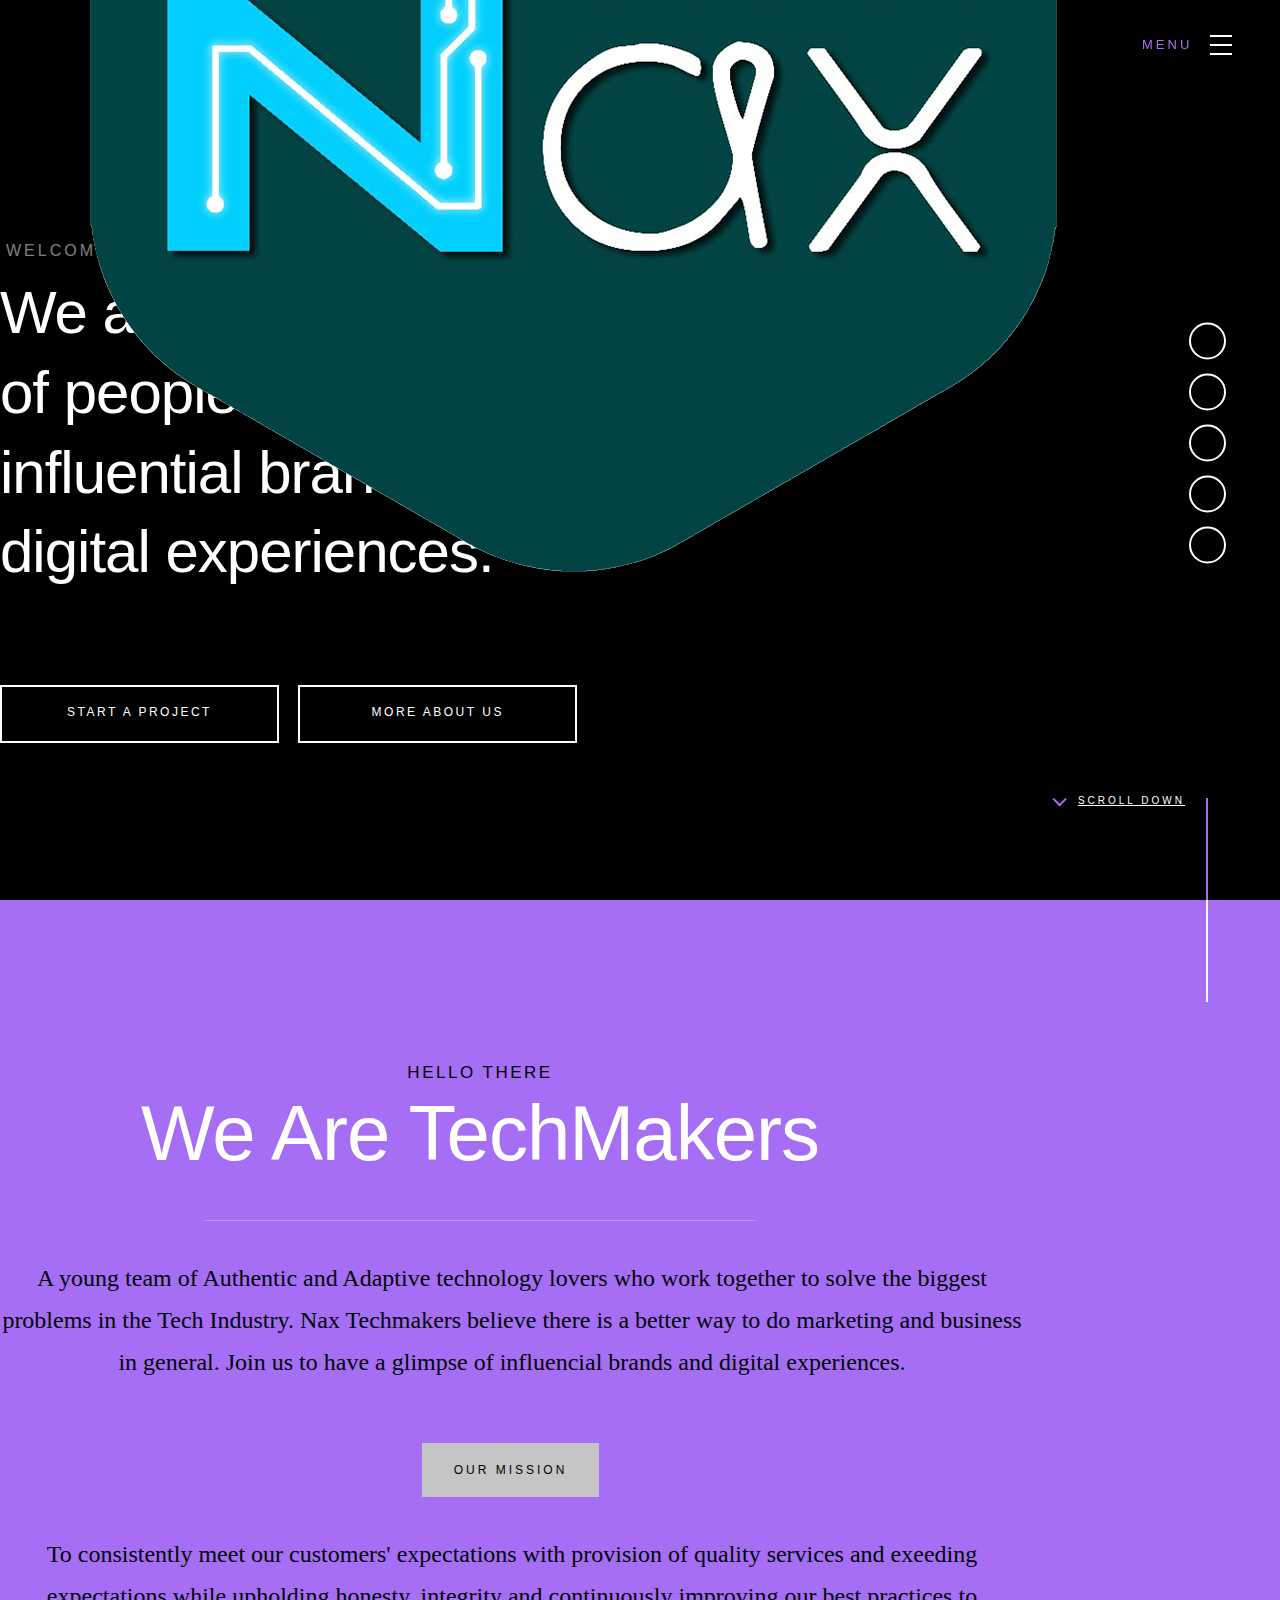
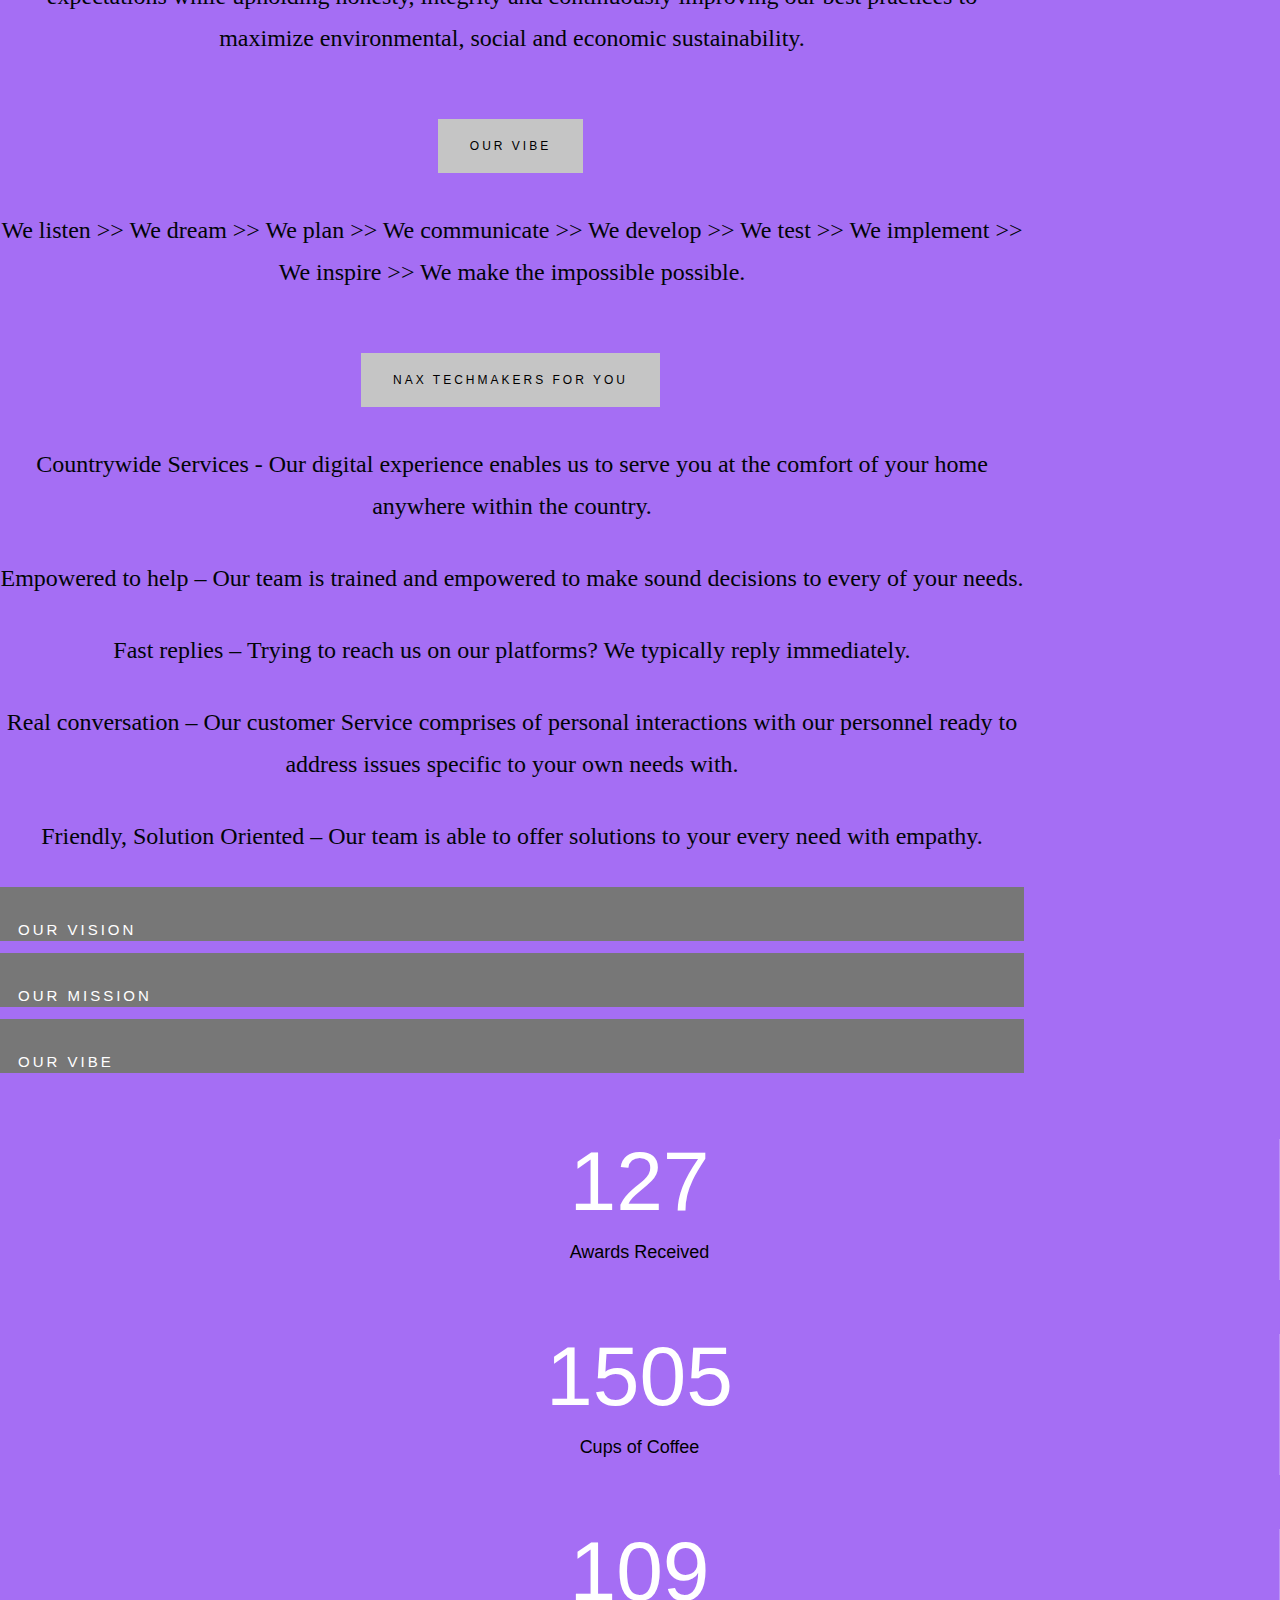
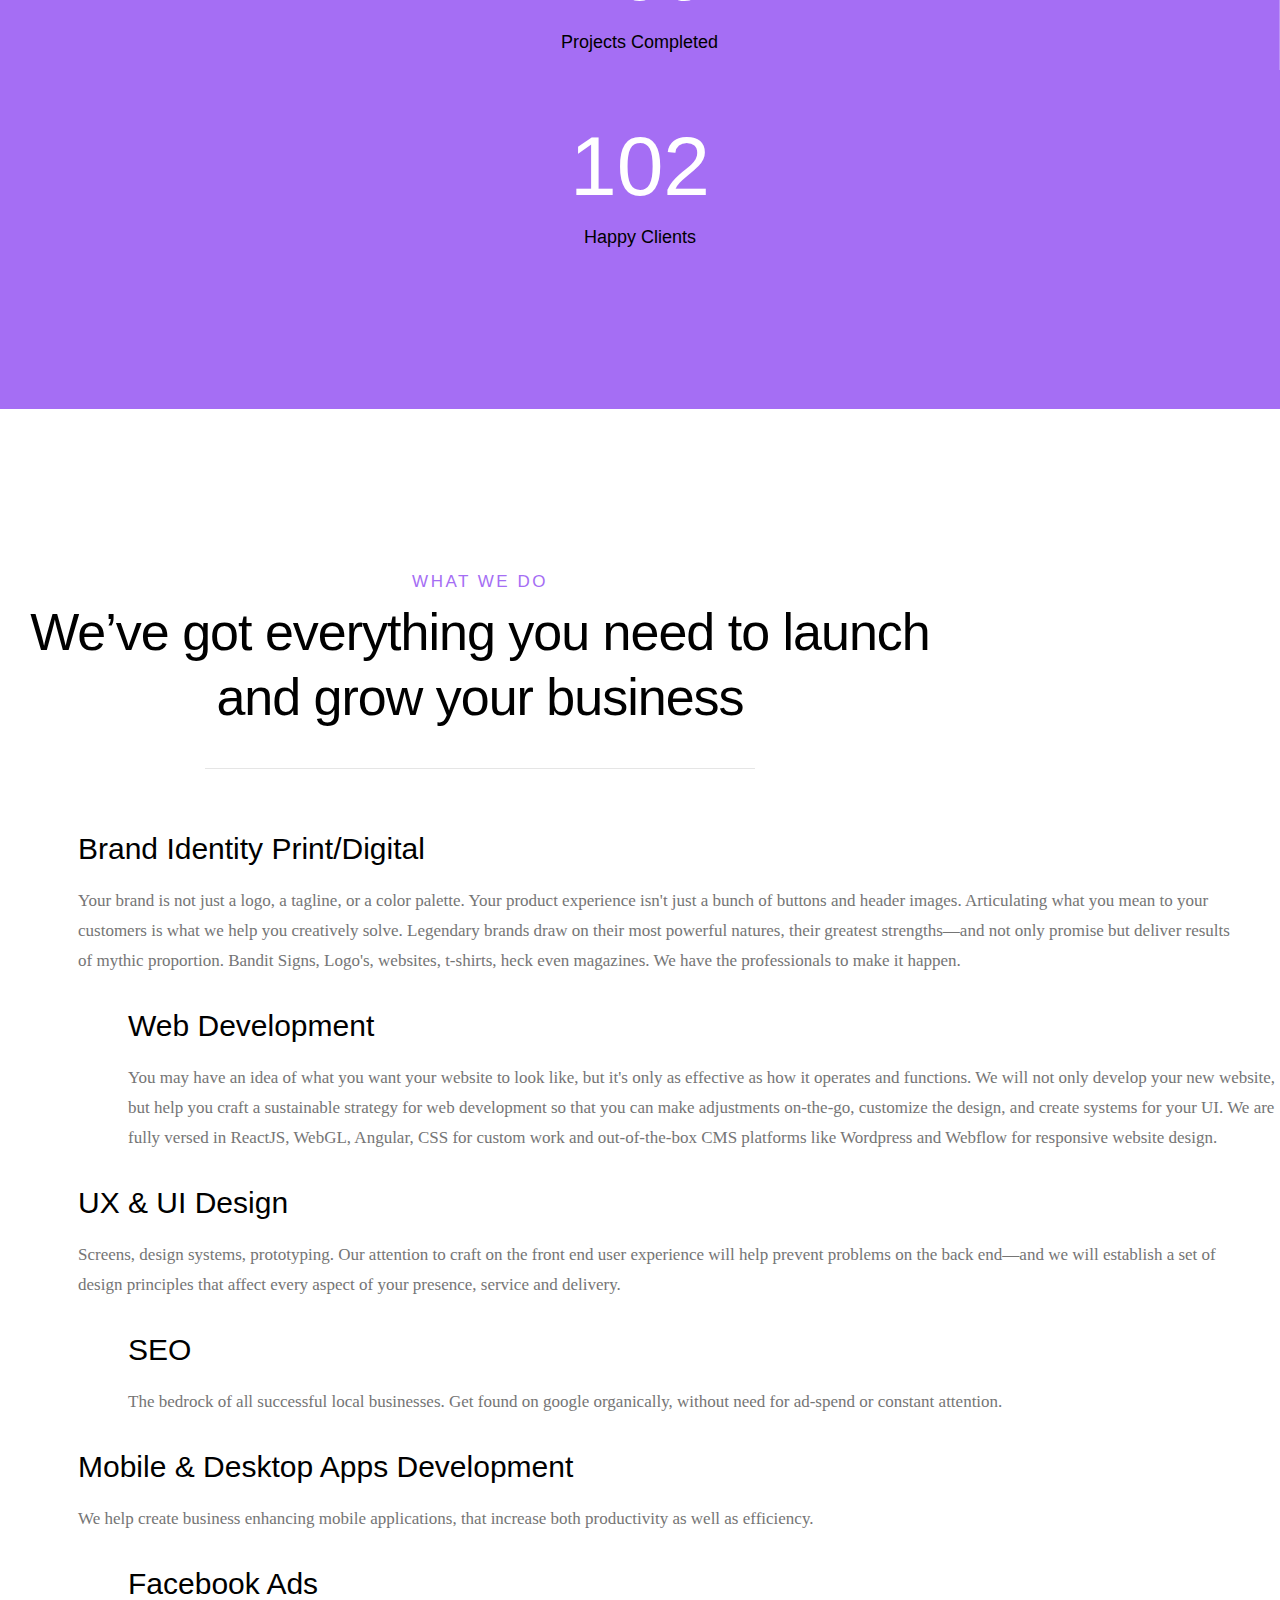
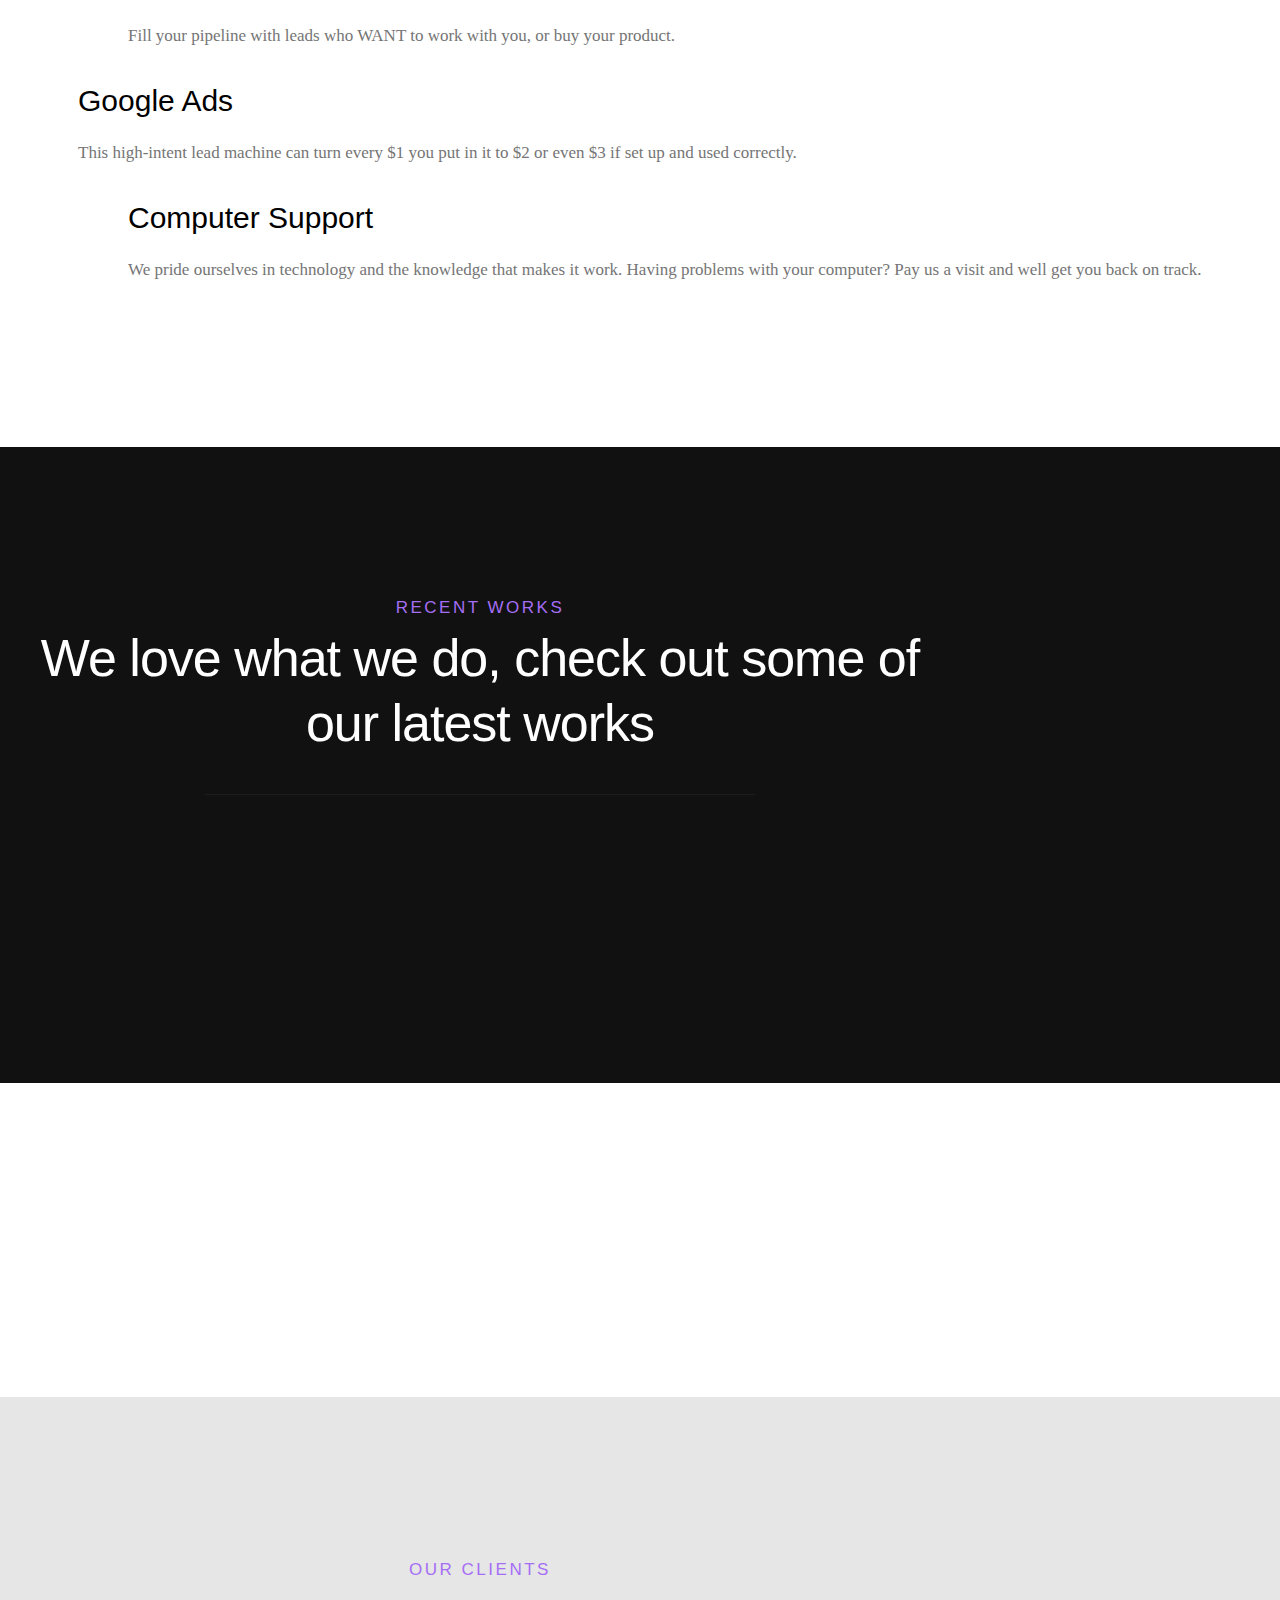
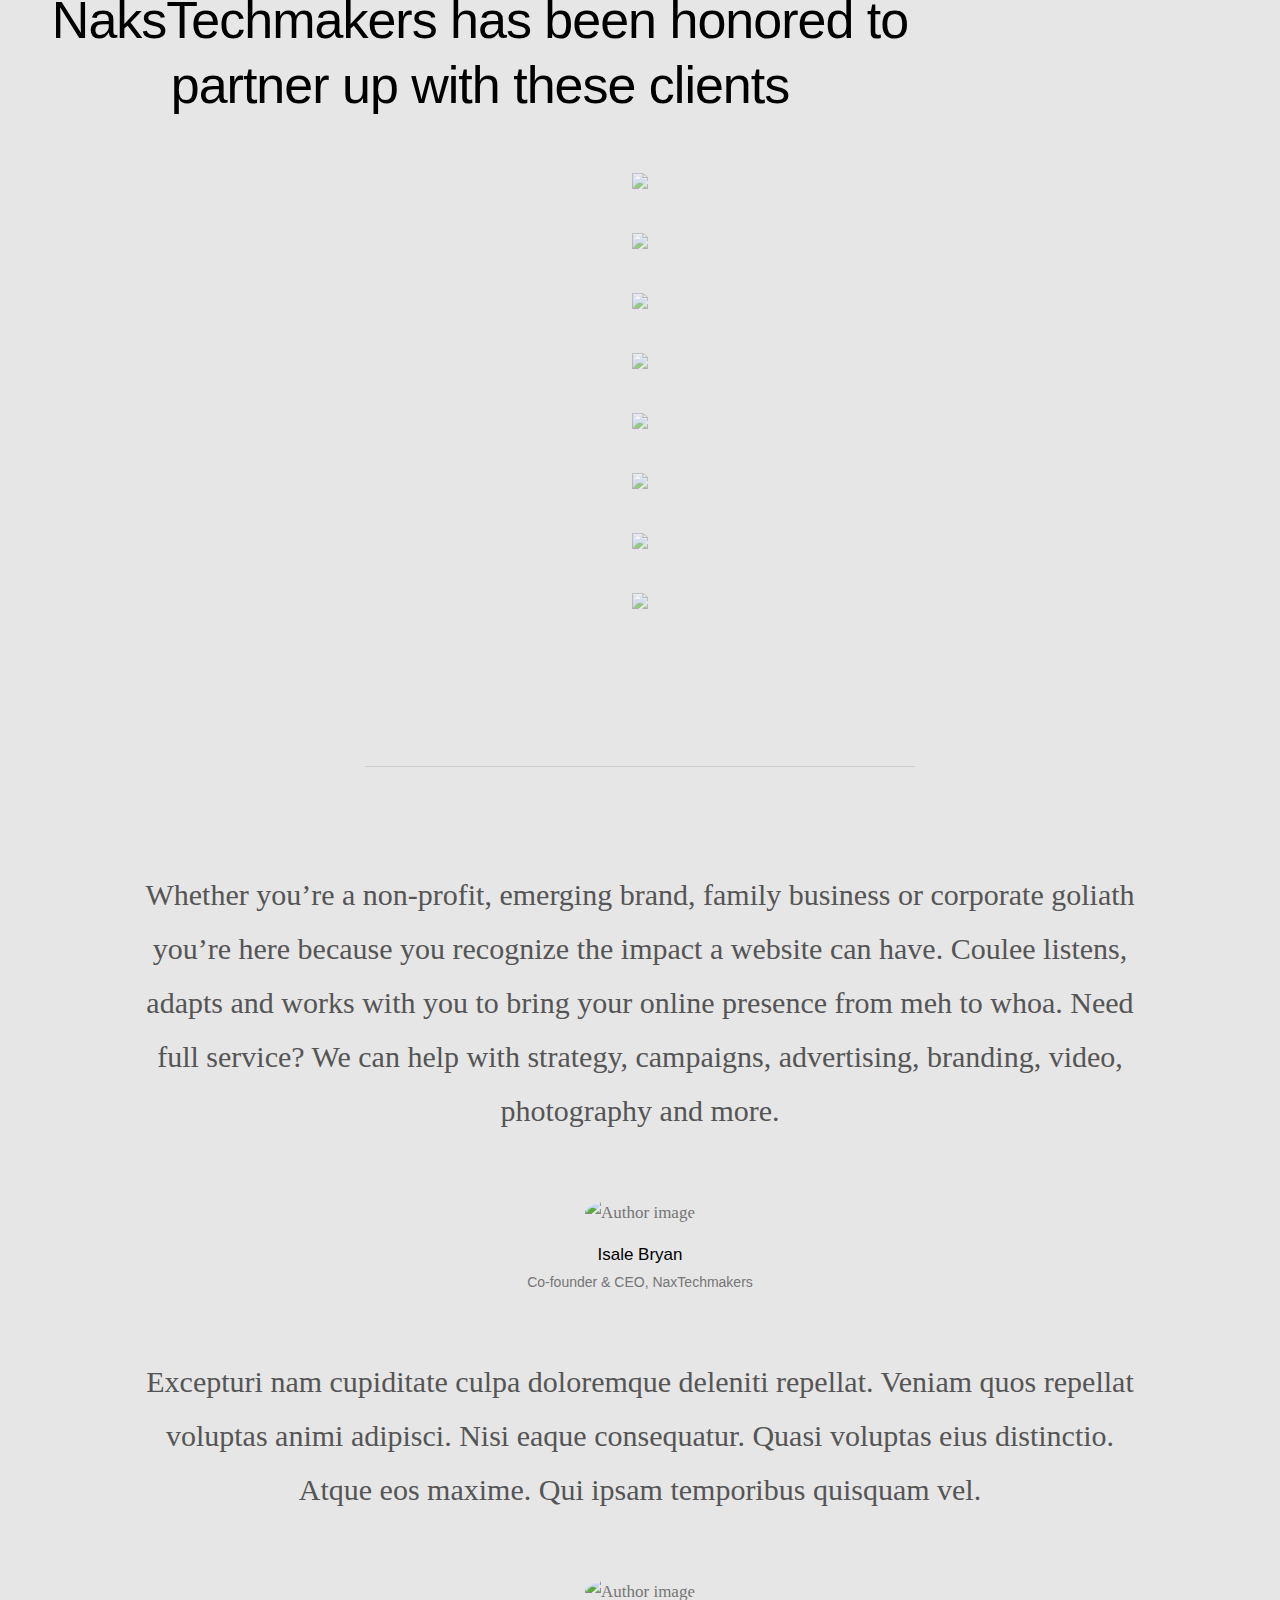
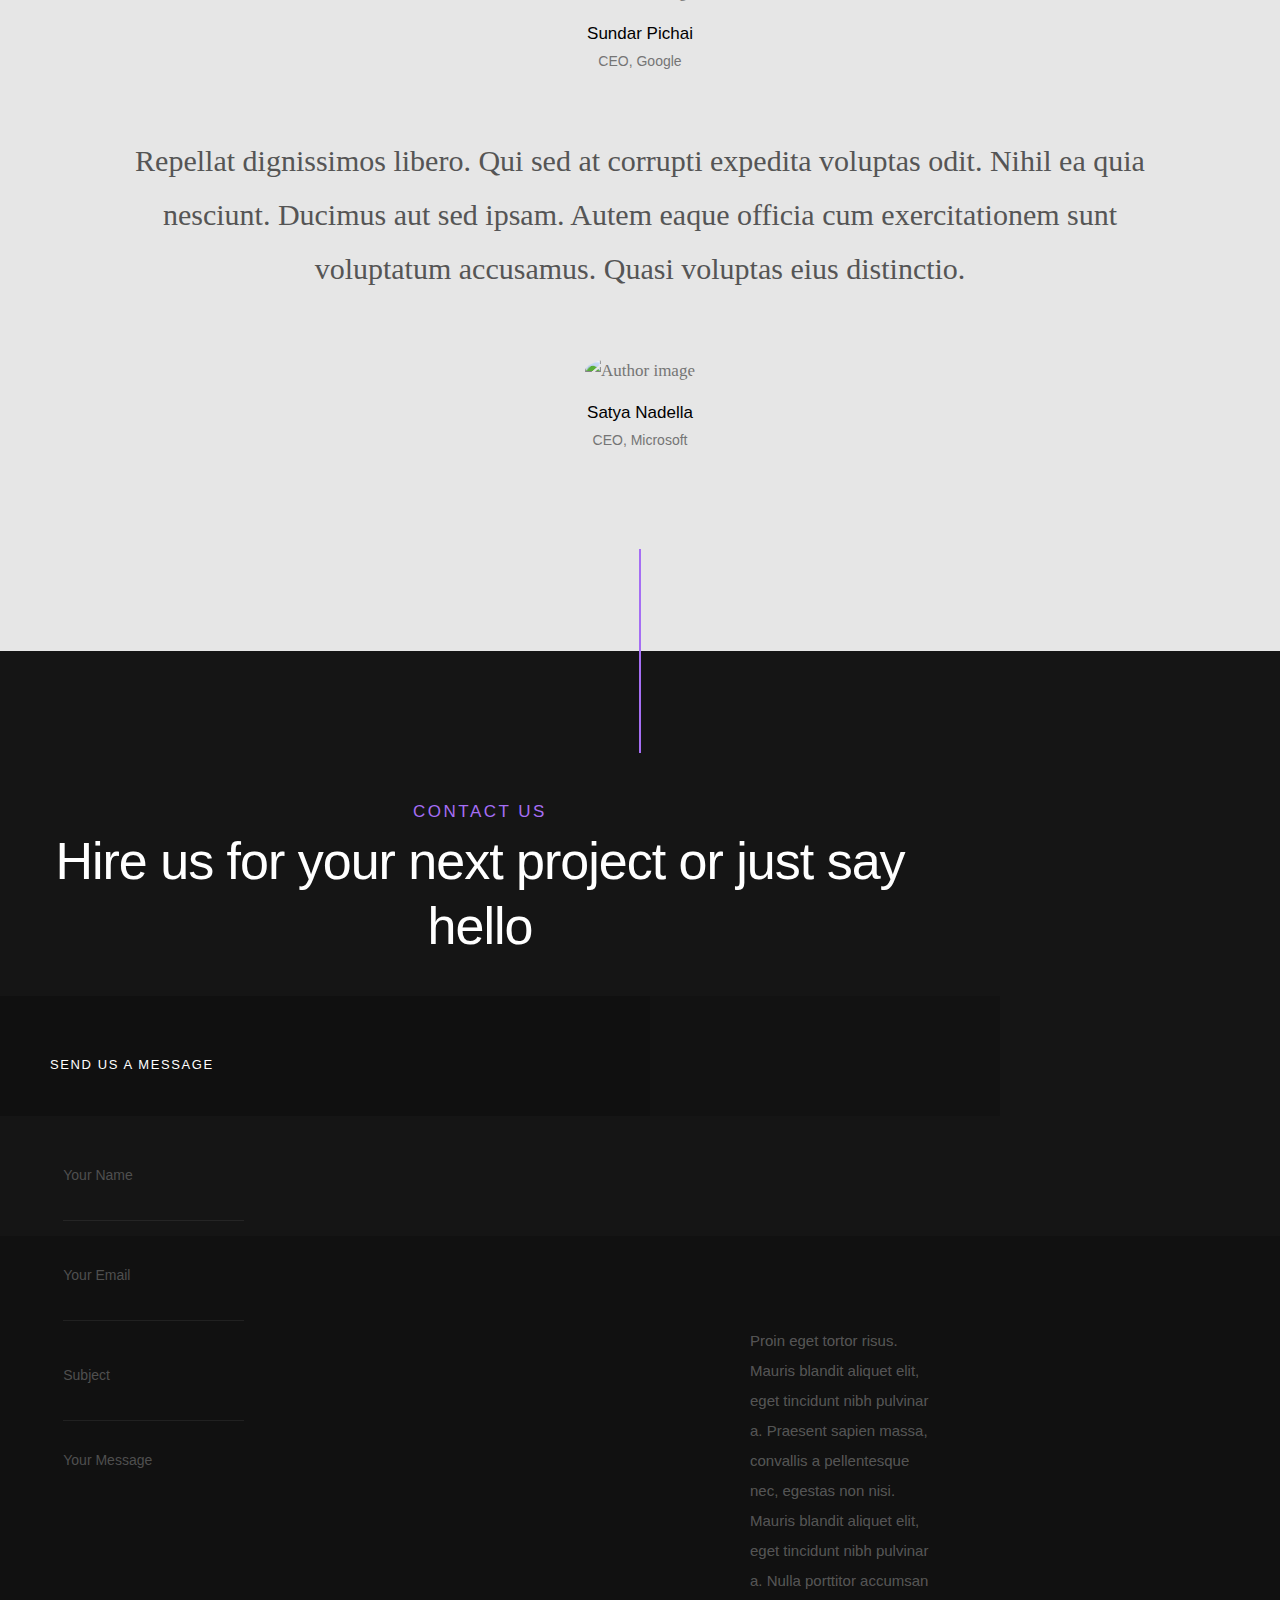
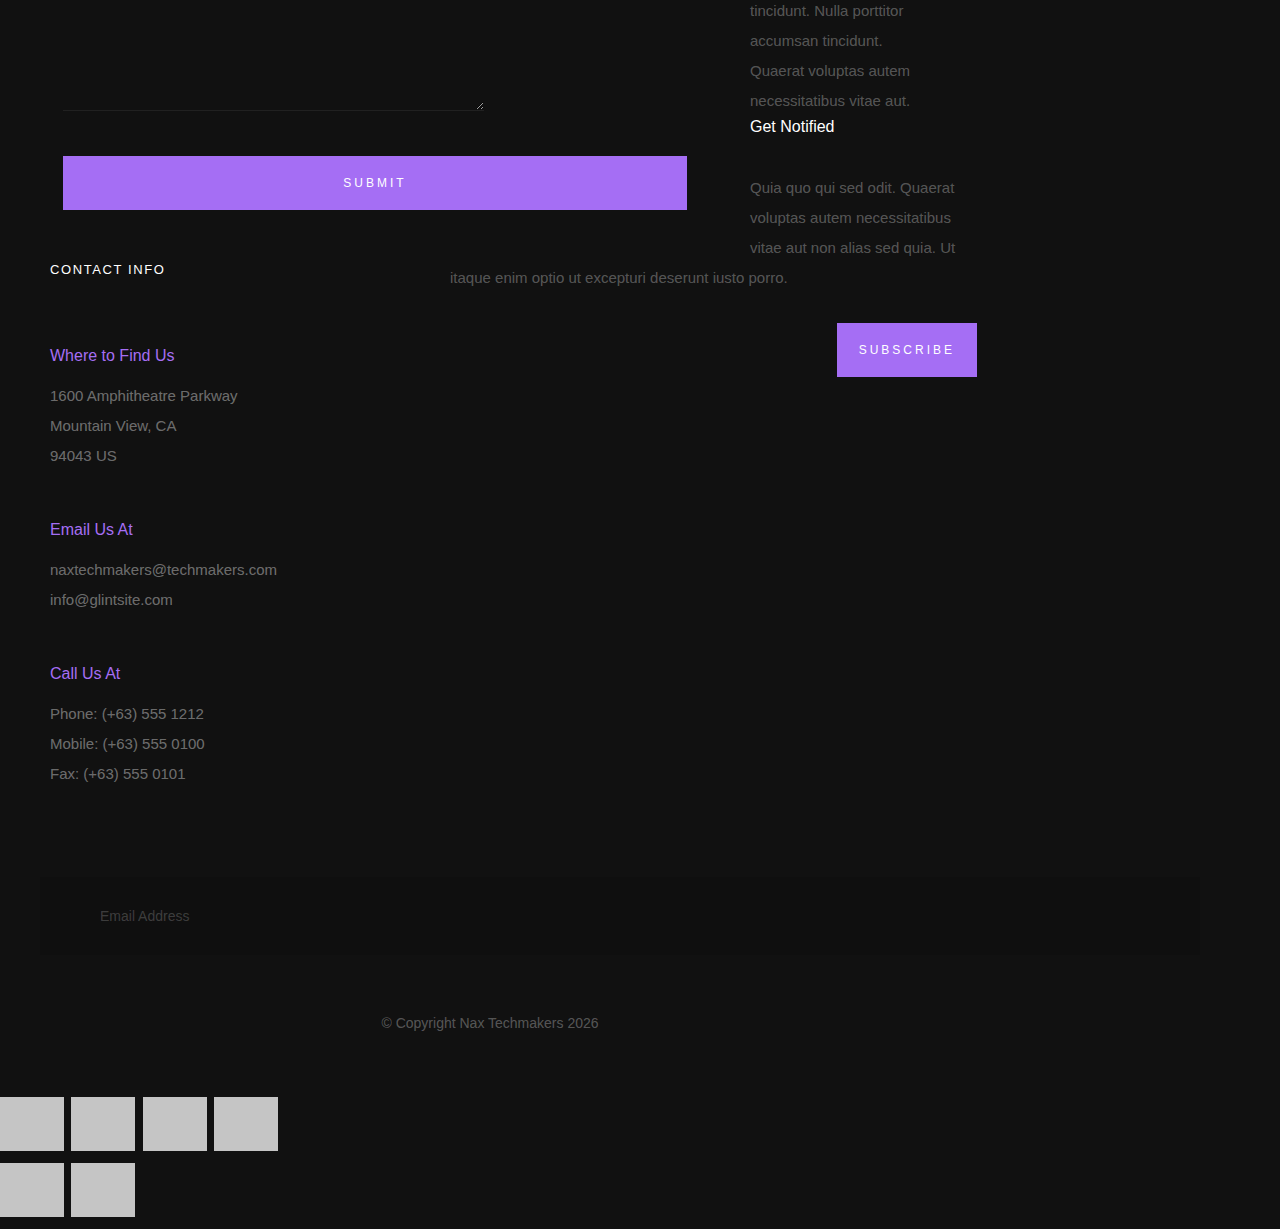
==== index.html @ 60287eb7 "Add vibe" ====
<!DOCTYPE html>
<!--[if lt IE 9 ]><html class="no-js oldie" lang="en"> <![endif]-->
<!--[if IE 9 ]><html class="no-js oldie ie9" lang="en"> <![endif]-->
<!--[if (gte IE 9)|!(IE)]><!-->
<html class="no-js" lang="en">
<!--<![endif]-->

<head>

    <!--- basic page needs
    ================================================== -->
    <meta charset="utf-8">
    <title>Nax Techmakers</title>
    <meta name="description" content="Nakuru Based Community of Tech Enthusiasts working together to use technology to help individuals and businesses achieve their personal goals using Technologies.">
    <meta name="author" content="NaxTechmakers">

    <!-- mobile specific metas
    ================================================== -->
    <meta name="viewport" content="width=device-width, initial-scale=1">

    <!-- CSS
    ================================================== -->
    <link rel="stylesheet" href="css/base.css">
    <link rel="stylesheet" href="css/vendor.css">
    <link rel="stylesheet" href="css/main.css">

    <!-- script
    ================================================== -->
    <script src="js/modernizr.js"></script>
    <script src="js/pace.min.js"></script>

    <!-- favicons
    ================================================== -->
    <link rel="shortcut icon" href="favicon.ico" type="image/x-icon">
    <link rel="icon" href="favicon.ico" type="image/x-icon">

</head>

<body id="top">

    <!-- header
    ================================================== -->
    <header class="s-header">

        <div class="header-logo">
            <a class="site-logo" href="index.html">
                <img src="images/new-logo.png" alt="Homepage">
            </a>
        </div>

        <nav class="header-nav">

            <a href="#0" class="header-nav__close" title="close"><span>Close</span></a>

            <div class="header-nav__content">
                <h3>Navigation</h3>
                
                <ul class="header-nav__list">
                    <li class="current"><a class="smoothscroll"  href="#home" title="home">Home</a></li>
                    <li><a class="smoothscroll"  href="#about" title="about">About</a></li>
                    <li><a class="smoothscroll"  href="#services" title="services">Services</a></li>
                    <li><a class="smoothscroll"  href="#works" title="works">Works</a></li>
                    <li><a class="smoothscroll"  href="#clients" title="clients">Clients</a></li>
                    <li><a class="smoothscroll"  href="#contact" title="contact">Contact</a></li>
                </ul>
    
                <p>Perspiciatis hic praesentium nesciunt. Et neque a dolorum <a href='#0'>voluptatem</a> porro iusto sequi veritatis libero enim. Iusto id suscipit veritatis neque reprehenderit.</p>
    
                <ul class="header-nav__social">
                    <li>
                        <a href="#"><i class="fa fa-facebook"></i></a>
                    </li>
                    <li>
                        <a href="#"><i class="fa fa-twitter"></i></a>
                    </li>
                    <li>
                        <a href="#"><i class="fa fa-instagram"></i></a>
                    </li>
                    <li>
                        <a href="#"><i class="fa fa-behance"></i></a>
                    </li>
                    <li>
                        <a href="#"><i class="fa fa-dribbble"></i></a>
                    </li>
                </ul>

            </div> <!-- end header-nav__content -->

        </nav>  <!-- end header-nav -->

        <a class="header-menu-toggle" href="#0">
            <span class="header-menu-text">Menu</span>
            <span class="header-menu-icon"></span>
        </a>

    </header> <!-- end s-header -->


    <!-- home
    ================================================== -->
    <section id="home" class="s-home target-section" data-parallax="scroll" data-image-src="images/bg-hero.png" data-natural-width=3000 data-natural-height=2000 data-position-y=center>

        <div class="overlay"></div>
        <div class="shadow-overlay"></div>

        <div class="home-content">

            <div class="row home-content__main">

                <h3>Welcome to Nax Techmakers</h3>

                <h1>
                    We are a creative group <br>
                    of people who design <br>
                    influential brands and <br>
                    digital experiences.
                </h1>

                <div class="home-content__buttons">
                    <a href="#contact" class="smoothscroll btn btn--stroke">
                        Start a Project
                    </a>
                    <a href="#about" class="smoothscroll btn btn--stroke">
                        More About Us
                    </a>
                </div>

            </div>

            <div class="home-content__scroll">
                <a href="#about" class="scroll-link smoothscroll">
                    <span>Scroll Down</span>
                </a>
            </div>

            <div class="home-content__line"></div>

        </div> <!-- end home-content -->


        <ul class="home-social">
            <li>
                <a href="#0"><i class="fa fa-facebook" aria-hidden="true"></i><span>Facebook</span></a>
            </li>
            <li>
                <a href="#0"><i class="fa fa-twitter" aria-hidden="true"></i><span>Twiiter</span></a>
            </li>
            <li>
                <a href="#0"><i class="fa fa-instagram" aria-hidden="true"></i><span>Instagram</span></a>
            </li>
            <li>
                <a href="#0"><i class="fa fa-behance" aria-hidden="true"></i><span>Behance</span></a>
            </li>
            <li>
                <a href="#0"><i class="fa fa-dribbble" aria-hidden="true"></i><span>Dribbble</span></a>
            </li>
        </ul> 
        <!-- end home-social -->

    </section> <!-- end s-home -->


    <!-- about
    ================================================== -->
    <section id='about' class="s-about">

        <div class="row section-header has-bottom-sep" data-aos="fade-up">
            <div class="col-full">
                <h3 class="subhead subhead--dark">Hello There</h3>
                <h1 class="display-1 display-1--light">We Are TechMakers</h1>
            </div>
        </div> <!-- end section-header -->

        <div class="row about-desc" data-aos="fade-up">
            <div class="col-full">
                <p>
                A young team of Authentic and Adaptive technology lovers who work together to solve the biggest problems in the Tech Industry. Nax Techmakers believe there is a better way to do marketing and business in general. Join us to have a glimpse of influencial brands and digital experiences. 
                </p>
               
               <h3 div class="show"><button onclick="myFunction()">Our Mission</button></h3>
               <p div class="hide">
                To consistently meet our customers' expectations with provision of quality
                services and exeeding expectations while upholding honesty, integrity and
                continuously improving our best practices to maximize environmental, social and economic
                sustainability.
                </p>
                <h3 div class="show"><button onclick="myFunction()">Our Vibe</button></h3>
                <p div class="hide">
                    We listen >> We dream >> We plan >> We communicate >> We develop >> We test >> We implement >> We inspire >> We make the impossible possible.
                </p>
                <h3 div class="show"><button onclick="myFunction()">Nax Techmakers for you</button></h3>
                <div class="hide">
                    <p><strong>Countrywide Services</strong> - Our digital experience enables us to serve you at the comfort of your home anywhere within the country.</p>
                    <p><strong>Empowered to help</strong> – Our team is trained and empowered to make sound decisions to every of your needs.</p>
                    <p><strong>Fast replies</strong> – Trying to reach us on our platforms? We typically reply immediately.</p>
                    <p><strong>Real conversation</strong> – Our customer Service comprises of personal interactions with our personnel ready to address issues specific to your own needs with.</p>
                    <p><strong>Friendly, Solution Oriented</strong> – Our team is able to offer solutions to your every need with empathy.</p>
                </div>


                <button class="collapsible">Our Vision</button>
                <div class="content">
                    <p>We are committed to being the best and the most trusted and relied upon service provider. Our vision is to help businesses and individuals achieve more greateness through advanced products that offer more transparent, convinient and cheap ways of reaching out to clients and partners.</p>
                </div>
                <button class="collapsible">Our Mission</button>
                <div class="content">
                    <p>To consistently meet our customers' expectations with provision of quality
                        services and exeeding expectations while upholding honesty, integrity and
                        continuously improving our best practices to maximize environmental, social and economic
                        sustainability.</p>
                </div>
                <button class="collapsible">Our Vibe</button>
                <div class="content">
                    <p>We listen >> We dream >> We plan >> We communicate >> We develop >> We test >> We implement >> We inspire >> We make the impossible possible.</p>
                </div>


            </div>
        </div> <!-- end about-desc -->

        <div class="row about-stats stats block-1-4 block-m-1-2 block-mob-full" data-aos="fade-up">
                
            <div class="col-block stats__col ">
                <div class="stats__count">127</div>
                <h5>Awards Received</h5>
            </div>
            <div class="col-block stats__col">
                <div class="stats__count">1505</div>
                <h5>Cups of Coffee</h5>
            </div>
            <div class="col-block stats__col">
                <div class="stats__count">109</div>
                <h5>Projects Completed</h5>
            </div>
            <div class="col-block stats__col">
                <div class="stats__count">102</div>
                <h5>Happy Clients</h5> 
            </div>

        </div> <!-- end about-stats -->

        <div class="about__line"></div>

    </section> <!-- end s-about -->


    <!-- services
    ================================================== -->
    <section id='services' class="s-services">

        <div class="row section-header has-bottom-sep" data-aos="fade-up">
            <div class="col-full">
                <h3 class="subhead">What We Do</h3>
                <h1 class="display-2">We’ve got everything you need to launch and grow your business</h1>
            </div>
        </div> <!-- end section-header -->

        <div class="row services-list block-1-2 block-tab-full">

            <div class="col-block service-item" data-aos="fade-up">
                <div class="service-icon">
                    <i class="icon-paint-brush"></i>
                </div>
                <div class="service-text">
                    <h3 class="h2">Brand Identity Print/Digital</h3>
                    <p>Your brand is not just a logo, a tagline, or a color palette. Your product experience isn't just a bunch of buttons and header images. Articulating what you mean to your customers is what we help you creatively solve. Legendary brands draw on their most powerful natures, their greatest strengths—and not only promise but deliver results of mythic proportion. Bandit Signs, Logo's, websites, t-shirts, heck even magazines. We have the professionals to make it happen.
                    </p>
                </div>
            </div>

            <div class="col-block service-item" data-aos="fade-up">
                <div class="service-icon"><i class="icon-lego-block"></i></div>
                <div class="service-text">
                    <h3 class="h2">Web Development</h3>
                    <p>You may have an idea of what you want your website to look like, but it's only as effective as how it operates and functions. We will not only develop your new website, but help you craft a sustainable strategy for web development so that you can make adjustments on-the-go, customize the design, and create systems for your UI. We are fully versed in ReactJS, WebGL, Angular, CSS for custom work and out-of-the-box CMS platforms like Wordpress and Webflow for responsive website design.
                    </p>
                </div>
            </div>

            <div class="col-block service-item" data-aos="fade-up">
                <div class="service-icon">
                    <i class="icon-group"></i>
                </div>
                <div class="service-text">
                    <h3 class="h2">UX & UI Design</h3>
                    <p>Screens, design systems, prototyping. Our attention to craft on the front end user experience will help prevent problems on the back end—and we will establish a set of design principles that affect every aspect of your presence, service and delivery.
                    </p>
                </div>
            </div>


            <div class="col-block service-item" data-aos="fade-up">
                <div class="service-icon">
                    <i class="icon-earth"></i>
                </div>
                <div class="service-text">
                    <h3 class="h2">SEO</h3>
                    <p>The bedrock of all successful local businesses. Get found on google organically, without need for ad-spend or constant attention.
                    </p>
                </div>
            </div>

            <div class="col-block service-item" data-aos="fade-up">
                <div class="service-icon"><i class="icon-cube"></i></div>
                <div class="service-text">
                    <h3 class="h2">Mobile & Desktop Apps Development</h3>
                    <p>We help create business enhancing mobile applications, that increase both productivity as well as efficiency.
                    </p>
                </div>
            </div>

            <div class="col-block service-item" data-aos="fade-up">
                <div class="service-icon"><i class="icon-megaphone"></i></div>
                <div class="service-text">
                    <h3 class="h2">Facebook Ads</h3>
                    <p>Fill your pipeline with leads who WANT to work with you, or buy your product. 
                    </p>
                </div>
            </div>

            <div class="col-block service-item" data-aos="fade-up">
                <div class="service-icon"><i class="icon-megaphone"></i></div>
                <div class="service-text">
                    <h3 class="h2">Google Ads</h3>
                    <p>This high-intent lead machine can turn every $1 you put in it to $2 or even $3 if set up and used correctly. 
                    </p>
                </div>
            </div>

            <div class="col-block service-item" data-aos="fade-up">
                <div class="service-icon"><i class="icon-lego-block"></i></div>
                <div class="service-text">
                    <h3 class="h2">Computer Support</h3>
                    <p>We pride ourselves in technology and the knowledge that makes it work. Having problems with your computer? Pay us a visit and well get you back on track.
                    </p>
                </div>
            </div>

        </div> <!-- end services-list -->

    </section> <!-- end s-services -->


    <!-- works
    ================================================== -->
    <section id='works' class="s-works">

        <div class="intro-wrap">
                
            <div class="row section-header has-bottom-sep light-sep" data-aos="fade-up">
                <div class="col-full">
                    <h3 class="subhead">Recent Works</h3>
                    <h1 class="display-2 display-2--light">We love what we do, check out some of our latest works</h1>
                </div>
            </div> <!-- end section-header -->

        </div> <!-- end intro-wrap -->

        <div class="row works-content">
            <div class="col-full masonry-wrap">
                <div class="masonry">
    
                    <div class="masonry__brick" data-aos="fade-up">
                        <div class="item-folio">
                                
                            <div class="item-folio__thumb">
                                <a href="images/portfolio/gallery/g-shutterbug.jpg" class="thumb-link" title="Shutterbug" data-size="1050x700">
                                    <img src="images/portfolio/lady-shutterbug.jpg" 
                                         srcset="images/portfolio/lady-shutterbug.jpg 1x, images/portfolio/lady-shutterbug@2x.jpg 2x" alt="">
                                </a>
                            </div>
    
                            <div class="item-folio__text">
                                <h3 class="item-folio__title">
                                    Shutterbug
                                </h3>
                                <p class="item-folio__cat">
                                    Branding
                                </p>
                            </div>
    
                            <a href="https://www.behance.net/" class="item-folio__project-link" title="Project link">
                                <i class="icon-link"></i>
                            </a>
    
                            <div class="item-folio__caption">
                                <p>Vero molestiae sed aut natus excepturi. Et tempora numquam. Temporibus iusto quo.Unde dolorem corrupti neque nisi.</p>
                            </div>
    
                        </div>
                    </div> <!-- end masonry__brick -->

                    <div class="masonry__brick" data-aos="fade-up">
                        <div class="item-folio">
                                
                            <div class="item-folio__thumb">
                                <a href="images/portfolio/gallery/g-woodcraft.jpg" class="thumb-link" title="Woodcraft" data-size="1050x700">
                                    <img src="images/portfolio/woodcraft.jpg" 
                                         srcset="images/portfolio/woodcraft.jpg 1x, images/portfolio/woodcraft@2x.jpg 2x" alt="">
                                </a>
                            </div>
    
                            <div class="item-folio__text">
                                <h3 class="item-folio__title">
                                    Woodcraft
                                </h3>
                                <p class="item-folio__cat">
                                    Web Design
                                </p>
                            </div>
    
                            <a href="https://www.behance.net/" class="item-folio__project-link" title="Project link">
                                <i class="icon-link"></i>
                            </a>
    
                            <div class="item-folio__caption">
                                <p>Vero molestiae sed aut natus excepturi. Et tempora numquam. Temporibus iusto quo.Unde dolorem corrupti neque nisi.</p>
                            </div>
    
                        </div>
                    </div> <!-- end masonry__brick -->
    
                    <div class="masonry__brick" data-aos="fade-up">
                        <div class="item-folio">
                                
                            <div class="item-folio__thumb">
                                <a href="images/portfolio/gallery/g-beetle.jpg" class="thumb-link" title="The Beetle Car" data-size="1050x700">
                                    <img src="images/portfolio/the-beetle.jpg"
                                         srcset="images/portfolio/the-beetle.jpg 1x, images/portfolio/the-beetle@2x.jpg 2x" alt="">
                                </a>
                            </div>
    
                            <div class="item-folio__text">
                                <h3 class="item-folio__title">
                                    The Beetle
                                </h3>
                                <p class="item-folio__cat">
                                    Web Development
                                </p>
                            </div>
    
                            <a href="https://www.behance.net/" class="item-folio__project-link" title="Project link">
                                <i class="icon-link"></i>
                            </a>
    
                            <div class="item-folio__caption">
                                <p>Vero molestiae sed aut natus excepturi. Et tempora numquam. Temporibus iusto quo.Unde dolorem corrupti neque nisi.</p>
                            </div>
    
                        </div>
                    </div> <!-- end masonry__brick -->
    
                    <div class="masonry__brick" data-aos="fade-up">
                        <div class="item-folio">
                                
                            <div class="item-folio__thumb">
                                <a href="images/portfolio/gallery/g-grow-green.jpg" class="thumb-link" title="Grow Green" data-size="1050x700">
                                    <img src="images/portfolio/grow-green.jpg" 
                                         srcset="images/portfolio/grow-green.jpg 1x, images/portfolio/grow-green@2x.jpg 2x" alt="">
                                </a>
                            </div>
    
                            <div class="item-folio__text">
                                <h3 class="item-folio__title">
                                    Grow Green
                                </h3>
                                <p class="item-folio__cat">
                                    Branding
                                </p>
                            </div>
    
                            <a href="https://www.behance.net/" class="item-folio__project-link" title="Project link">
                                <i class="icon-link"></i>
                            </a>
    
                            <div class="item-folio__caption">
                                <p>Vero molestiae sed aut natus excepturi. Et tempora numquam. Temporibus iusto quo.Unde dolorem corrupti neque nisi.</p>
                            </div>
    
                        </div>
                    </div> <!-- end masonry__brick -->

                    <div class="masonry__brick" data-aos="fade-up">
                        <div class="item-folio">
                                
                            <div class="item-folio__thumb">
                                <a href="images/portfolio/gallery/g-guitarist.jpg" class="thumb-link" title="Guitarist" data-size="1050x700">
                                    <img src="images/portfolio/guitarist.jpg" 
                                         srcset="images/portfolio/guitarist.jpg 1x, images/portfolio/guitarist@2x.jpg 2x" alt="">
                                </a>
                            </div>
    
                            <div class="item-folio__text">
                                <h3 class="item-folio__title">
                                    Guitarist
                                </h3>
                                <p class="item-folio__cat">
                                    Web Design
                                </p>
                            </div>
    
                            <a href="https://www.behance.net/" class="item-folio__project-link" title="Project link">
                                <i class="icon-link"></i>
                            </a>
    
                            <div class="item-folio__caption">
                                <p>Vero molestiae sed aut natus excepturi. Et tempora numquam. Temporibus iusto quo.Unde dolorem corrupti neque nisi.</p>
                            </div>
    
                        </div>
                    </div> <!-- end masonry__brick -->
    
                    <div class="masonry__brick" data-aos="fade-up">
                        <div class="item-folio">
                                
                            <div class="item-folio__thumb">
                                <a href="images/portfolio/gallery/g-palmeira.jpg" class="thumb-link" title="Palmeira" data-size="1050x700">
                                    <img src="images/portfolio/palmeira.jpg"
                                         srcset="images/portfolio/palmeira.jpg 1x, images/portfolio/palmeira@2x.jpg 2x" alt="">
                                </a>
                            </div>
    
                            <div class="item-folio__text">
                                <h3 class="item-folio__title">
                                    Palmeira
                                </h3>
                                <p class="item-folio__cat">
                                    Web Design
                                </p>
                            </div>
    
                            <a href="https://www.behance.net/" class="item-folio__project-link" title="Project link">
                                <i class="icon-link"></i>
                            </a>
    
                            <div class="item-folio__caption">
                                <p>Vero molestiae sed aut natus excepturi. Et tempora numquam. Temporibus iusto quo.Unde dolorem corrupti neque nisi.</p>
                            </div>
    
                        </div>
                    </div> <!-- end masonry__brick -->

                </div> <!-- end masonry -->
            </div> <!-- end col-full -->
        </div> <!-- end works-content -->

    </section> <!-- end s-works -->


    <!-- clients
    ================================================== -->
    <section id="clients" class="s-clients">

        <div class="row section-header" data-aos="fade-up">
            <div class="col-full">
                <h3 class="subhead">Our Clients</h3>
                <h1 class="display-2">NaksTechmakers has been honored to
                partner up with these clients</h1>
            </div>
        </div> <!-- end section-header -->

        <div class="row clients-outer" data-aos="fade-up">
            <div class="col-full">
                <div class="clients">
                    
                    <a href="#0" title="" class="clients__slide"><img src="images/clients/apple.png" /></a>
                    <a href="#0" title="" class="clients__slide"><img src="images/clients/atom.png" /></a>
                    <a href="#0" title="" class="clients__slide"><img src="images/clients/blackberry.png" /></a>
                    <a href="#0" title="" class="clients__slide"><img src="images/clients/dropbox.png" /></a>
                    <a href="#0" title="" class="clients__slide"><img src="images/clients/envato.png" /></a>
                    <a href="#0" title="" class="clients__slide"><img src="images/clients/firefox.png" /></a>
                    <a href="#0" title="" class="clients__slide"><img src="images/clients/joomla.png" /></a>
                    <a href="#0" title="" class="clients__slide"><img src="images/clients/magento.png" /></a>
                     
                </div> <!-- end clients -->
            </div> <!-- end col-full -->
        </div> <!-- end clients-outer -->

        <div class="row clients-testimonials" data-aos="fade-up">
            <div class="col-full">
                <div class="testimonials">

                    <div class="testimonials__slide">

                        <p>Whether you’re a non-profit, emerging brand, family business or corporate goliath you’re here because you recognize the impact a website can have. Coulee listens, adapts and works with you to bring your online presence from meh to whoa. Need full service? We can help with strategy, campaigns, advertising, branding, video, photography and more.</p>

                        <img src="images/avatars/user-01.jpg" alt="Author image" class="testimonials__avatar">
                        <div class="testimonials__info">
                            <span class="testimonials__name">Isale Bryan</span> 
                            <span class="testimonials__pos">Co-founder & CEO, NaxTechmakers</span>
                        </div>

                    </div>

                    <div class="testimonials__slide">
                        
                        <p>Excepturi nam cupiditate culpa doloremque deleniti repellat. Veniam quos repellat voluptas animi adipisci.
                        Nisi eaque consequatur. Quasi voluptas eius distinctio. Atque eos maxime. Qui ipsam temporibus quisquam vel.</p>

                        <img src="images/avatars/user-05.jpg" alt="Author image" class="testimonials__avatar">
                        <div class="testimonials__info">
                            <span class="testimonials__name">Sundar Pichai</span> 
                            <span class="testimonials__pos">CEO, Google</span>
                        </div>

                    </div>

                    <div class="testimonials__slide">
                        
                        <p>Repellat dignissimos libero. Qui sed at corrupti expedita voluptas odit. Nihil ea quia nesciunt. Ducimus aut sed ipsam.  
                        Autem eaque officia cum exercitationem sunt voluptatum accusamus. Quasi voluptas eius distinctio.</p>

                        <img src="images/avatars/user-02.jpg" alt="Author image" class="testimonials__avatar">
                        <div class="testimonials__info">
                            <span class="testimonials__name">Satya Nadella</span> 
                            <span class="testimonials__pos">CEO, Microsoft</span>
                        </div>

                    </div>

                </div><!-- end testimonials -->
                
            </div> <!-- end col-full -->
        </div> <!-- end client-testimonials -->

    </section> <!-- end s-clients -->


    <!-- contact
    ================================================== -->
    <section id="contact" class="s-contact">

        <div class="overlay"></div>
        <div class="contact__line"></div>

        <div class="row section-header" data-aos="fade-up">
            <div class="col-full">
                <h3 class="subhead">Contact Us</h3>
                <h1 class="display-2 display-2--light">Hire us for your next project or just say hello</h1>
            </div>
        </div>

        <div class="row contact-content" data-aos="fade-up">
            
            <div class="contact-primary">

                <h3 class="h6">Send Us A Message</h3>

                <form name="contactForm" id="contactForm" method="post" action="" novalidate="novalidate">
                    <fieldset>
    
                    <div class="form-field">
                        <input name="contactName" type="text" id="contactName" placeholder="Your Name" value="" minlength="2" required="" aria-required="true" class="full-width">
                    </div>
                    <div class="form-field">
                        <input name="contactEmail" type="email" id="contactEmail" placeholder="Your Email" value="" required="" aria-required="true" class="full-width">
                    </div>
                    <div class="form-field">
                        <input name="contactSubject" type="text" id="contactSubject" placeholder="Subject" value="" class="full-width">
                    </div>
                    <div class="form-field">
                        <textarea name="contactMessage" id="contactMessage" placeholder="Your Message" rows="10" cols="50" required="" aria-required="true" class="full-width"></textarea>
                    </div>
                    <div class="form-field">
                        <button class="full-width btn--primary">Submit</button>
                        <div class="submit-loader">
                            <div class="text-loader">Sending...</div>
                            <div class="s-loader">
                                <div class="bounce1"></div>
                                <div class="bounce2"></div>
                                <div class="bounce3"></div>
                            </div>
                        </div>
                    </div>
    
                    </fieldset>
                </form>

                <!-- contact-warning -->
                <div class="message-warning">
                    Something went wrong. Please try again.
                </div> 
            
                <!-- contact-success -->
                <div class="message-success">
                    Your message was sent, thank you!<br>
                </div>

            </div> <!-- end contact-primary -->

            <div class="contact-secondary">
                <div class="contact-info">

                    <h3 class="h6 hide-on-fullwidth">Contact Info</h3>

                    <div class="cinfo">
                        <h5>Where to Find Us</h5>
                        <p>
                            1600 Amphitheatre Parkway<br>
                            Mountain View, CA<br>
                            94043 US
                        </p>
                    </div>

                    <div class="cinfo">
                        <h5>Email Us At</h5>
                        <p>
                            naxtechmakers@techmakers.com<br>
                            info@glintsite.com
                        </p>
                    </div>

                    <div class="cinfo">
                        <h5>Call Us At</h5>
                        <p>
                            Phone: (+63) 555 1212<br>
                            Mobile: (+63) 555 0100<br>
                            Fax: (+63) 555 0101
                        </p>
                    </div>

                    <ul class="contact-social">
                        <li>
                            <a href="#"><i class="fa fa-facebook" aria-hidden="true"></i></a>
                        </li>
                        <li>
                            <a href="#"><i class="fa fa-twitter" aria-hidden="true"></i></a>
                        </li>
                        <li>
                            <a href="#"><i class="fa fa-instagram" aria-hidden="true"></i></a>
                        </li>
                        <li>
                            <a href="#"><i class="fa fa-behance" aria-hidden="true"></i></a>
                        </li>
                        <li>
                            <a href="#"><i class="fa fa-dribbble" aria-hidden="true"></i></a>
                        </li>
                    </ul> <!-- end contact-social -->

                </div> <!-- end contact-info -->
            </div> <!-- end contact-secondary -->

        </div> <!-- end contact-content -->

    </section> <!-- end s-contact -->


    <!-- footer
    ================================================== -->
    <footer>

        <div class="row footer-main">

            <div class="col-six tab-full left footer-desc">

                <div class="logo"></div>
                Proin eget tortor risus. Mauris blandit aliquet elit, eget tincidunt nibh pulvinar a. Praesent sapien massa, convallis a pellentesque nec, egestas non nisi. Mauris blandit aliquet elit, eget tincidunt nibh pulvinar a. Nulla porttitor accumsan tincidunt. Nulla porttitor accumsan tincidunt. Quaerat voluptas autem necessitatibus vitae aut.

            </div>

            <div class="col-six tab-full right footer-subscribe">

                <h4>Get Notified</h4>
                <p>Quia quo qui sed odit. Quaerat voluptas autem necessitatibus vitae aut non alias sed quia. Ut itaque enim optio ut excepturi deserunt iusto porro.</p>

                <div class="subscribe-form">
                    <form id="mc-form" class="group" novalidate="true">
                        <input type="email" value="" name="EMAIL" class="email" id="mc-email" placeholder="Email Address" required="">
                        <input type="submit" name="subscribe" value="Subscribe">
                        <label for="mc-email" class="subscribe-message"></label>
                    </form>
                </div>

            </div>

        </div> <!-- end footer-main -->

        <div class="row footer-bottom">

            <div class="col-twelve">
                <div class="copyright">
                    <span>© Copyright Nax Techmakers <script>document.write(new Date().getFullYear())</script></span> 
<!--                     <span>Site Template by <a href="https://www.colorlib.com/">Colorlib</a></span>	 -->
                </div>

                <div class="go-top">
                    <a class="smoothscroll" title="Back to Top" href="#top"><i class="icon-arrow-up" aria-hidden="true"></i></a>
                </div>
            </div>

        </div> <!-- end footer-bottom -->

    </footer> <!-- end footer -->


    <!-- photoswipe background
    ================================================== -->
    <div aria-hidden="true" class="pswp" role="dialog" tabindex="-1">

        <div class="pswp__bg"></div>
        <div class="pswp__scroll-wrap">

            <div class="pswp__container">
                <div class="pswp__item"></div>
                <div class="pswp__item"></div>
                <div class="pswp__item"></div>
            </div>

            <div class="pswp__ui pswp__ui--hidden">
                <div class="pswp__top-bar">
                    <div class="pswp__counter"></div><button class="pswp__button pswp__button--close" title="Close (Esc)"></button> <button class="pswp__button pswp__button--share" title=
                    "Share"></button> <button class="pswp__button pswp__button--fs" title="Toggle fullscreen"></button> <button class="pswp__button pswp__button--zoom" title=
                    "Zoom in/out"></button>
                    <div class="pswp__preloader">
                        <div class="pswp__preloader__icn">
                            <div class="pswp__preloader__cut">
                                <div class="pswp__preloader__donut"></div>
                            </div>
                        </div>
                    </div>
                </div>
                <div class="pswp__share-modal pswp__share-modal--hidden pswp__single-tap">
                    <div class="pswp__share-tooltip"></div>
                </div><button class="pswp__button pswp__button--arrow--left" title="Previous (arrow left)"></button> <button class="pswp__button pswp__button--arrow--right" title=
                "Next (arrow right)"></button>
                <div class="pswp__caption">
                    <div class="pswp__caption__center"></div>
                </div>
            </div>

        </div>

    </div> <!-- end photoSwipe background -->


    <!-- preloader
    ================================================== -->
    <div id="preloader">
        <div id="loader">
            <div class="line-scale-pulse-out">
                <div></div>
                <div></div>
                <div></div>
                <div></div>
                <div></div>
            </div>
        </div>
    </div>


    <!-- Java Script
    ================================================== -->
    <script src="js/jquery-3.2.1.min.js"></script>
    <script src="js/plugins.js"></script>
    <script src="js/main.js"></script>

</body>

</html>
---- css/main.css ----
/* =================================================================== 
 *
 *  Glint v1.0 Main Stylesheet
 *  11-20-2017
 *  ------------------------------------------------------------------
 *
 *  TOC:
 *  # base style overrides
 *      ## links
 *  # typography & general theme styles
 *      ## Lists
 *      ## responsive video container
 *      ## floated image
 *      ## tables
 *      ## Spacing
 *      ## pace.js styles - minimal
 *  # preloader
 *  # forms
 *      ## style placeholder text
 *      ## change autocomplete styles in chrome
 *  # buttons
 *  # additional components
 *      ## alert box
 *      ## additional typo styles
 *      ## skillbars 
 *  # reusable and common theme styles
 *      ## display headings
 *      ## section header
 *      ## slick slider
 *  # header styles
 *      ## header logo
 *      ## main navigation 
 *      ## mobile menu toggle 
 *  # home 
 *      ## home content
 *      ## home social 
 *      ## home animations
 *  # about
 *      ## about stats
 *  # services
 *      ## services list
 *  # works
 *      ## bricks/masonry
 *  # clients
 *      ## slider
 *      ## testimonials
 *  # contact
 *      ## loader animation
 *  # footer
 *      ## footer main
 *      ## footer bottom
 *      ## go to top
 *
 *
 * =================================================================== */


/* ===================================================================
 * # base style overrides
 *
 * ------------------------------------------------------------------- */
html {
    font-size: 10px;
}

@media only screen and (max-width: 400px) {
    html {
        font-size: 9.411764705882353px;
    }
}

html,
body {
    height: 100%;
}

body {
    background: #111111;
    font-family: "lora-regular", serif;
    font-size: 1.7rem;
    font-style: normal;
    font-weight: normal;
    line-height: 1.765;
    color: #757575;
    margin: 0;
    padding: 0;
}


/* ------------------------------------------------------------------- 
 * ## links
 * ------------------------------------------------------------------- */
a {
    color: #0087cc;
    -webkit-transition: all 0.3s ease-in-out;
    transition: all 0.3s ease-in-out;
}

a:hover,
a:focus,
a:active {
    color: #A56EF4;
}

a:hover,
a:active {
    outline: 0;
}



/* ===================================================================
 * # typography & general theme styles
 * 
 * ------------------------------------------------------------------- */
h1,
h2,
h3,
h4,
h5,
h6,
.h1,
.h2,
.h3,
.h4,
.h5,
.h6 {
    font-family: "montserrat-medium", sans-serif;
    color: #000000;
    font-style: normal;
    font-weight: normal;
    text-rendering: optimizeLegibility;
}

h1,
.h1,
h2,
.h2,
h3,
.h3,
h4,
.h4 {
    margin-top: 6rem;
    margin-bottom: 1.8rem;
}

@media only screen and (max-width: 600px) {

    h1,
    .h1,
    h2,
    .h2,
    h3,
    .h3,
    h4,
    .h4 {
        margin-top: 5.1rem;
    }
}

h5,
.h5,
h6,
.h6 {
    margin-top: 4.2rem;
    margin-bottom: 1.5rem;
}

@media only screen and (max-width: 600px) {

    h5,
    .h5,
    h6,
    .h6 {
        margin-top: 3.6rem;
        margin-bottom: 0.9rem;
    }
}

h1,
.h1 {
    font-size: 3.6rem;
    line-height: 1.25;
    letter-spacing: -.1rem;
}

@media only screen and (max-width: 600px) {

    h1,
    .h1 {
        font-size: 3.3rem;
        letter-spacing: -.07rem;
    }
}

h2,
.h2 {
    font-size: 3rem;
    line-height: 1.3;
}

h3,
.h3 {
    font-size: 2.4rem;
    line-height: 1.25;
}

h4,
.h4 {
    font-size: 2.1rem;
    line-height: 1.286;
}

h5,
.h5 {
    font-size: 1.6rem;
    line-height: 1.313;
}

h6,
.h6 {
    font-size: 1.3rem;
    line-height: 1.385;
    text-transform: uppercase;
    letter-spacing: .16rem;
}

p img {
    margin: 0;
}

p.lead {
    font-family: "montserrat-regular", sans-serif;
    font-size: 2rem;
    font-weight: 300;
    line-height: 1.8;
    margin-bottom: 3.6rem;
    color: #000000;
}

@media only screen and (max-width: 800px) {
    p.lead {
        font-size: 1.8rem;
    }
}

em,
i,
strong,
b {
    font-size: inherit;
    line-height: inherit;
    font-style: normal;
    font-weight: normal;
}

em,
i {
    font-family: "lora-italic", serif;
}

strong,
b {
    font-family: "lora-bold", serif;
}

small {
    font-size: 1.2rem;
    line-height: inherit;
}

blockquote {
    margin: 3.9rem 0;
    padding-left: 4.5rem;
    position: relative;
}

blockquote:before {
    content: "\201C";
    font-size: 10rem;
    line-height: 0px;
    margin: 0;
    color: rgba(0, 0, 0, 0.25);
    font-family: arial, sans-serif;
    position: absolute;
    top: 3.6rem;
    left: 0;
}

blockquote p {
    font-family: "montserrat-regular", sans-serif;
    padding: 0;
    font-size: 2.1rem;
    line-height: 1.857;
    color: #111111;
}

blockquote cite {
    display: block;
    font-family: "montserrat-regular", sans-serif;
    font-size: 1.4rem;
    font-style: normal;
    line-height: 1.5;
}

blockquote cite:before {
    content: "\2014 \0020";
}

blockquote cite a,
blockquote cite a:visited {
    color: #828282;
    border: none;
}

abbr {
    font-family: "lora-bold", serif;
    font-variant: small-caps;
    text-transform: lowercase;
    letter-spacing: .05rem;
    color: #828282;
}

var,
kbd,
samp,
code,
pre {
    font-family: Consolas, "Andale Mono", Courier, "Courier New", monospace;
}

pre {
    padding: 2.4rem 3rem 3rem;
    background: #F1F1F1;
    overflow-x: auto;
}

code {
    font-size: 1.4rem;
    margin: 0 .2rem;
    padding: .3rem .6rem;
    white-space: nowrap;
    background: #F1F1F1;
    border: 1px solid #E1E1E1;
    border-radius: 3px;
}

pre>code {
    display: block;
    white-space: pre;
    line-height: 2;
    padding: 0;
    margin: 0;
}

pre.prettyprint>code {
    border: none;
}

del {
    text-decoration: line-through;
}

abbr[title],
dfn[title] {
    border-bottom: 1px dotted;
    cursor: help;
    text-decoration: none;
}

mark {
    background: #ffd900;
    color: #000000;
}

hr {
    border: solid rgba(0, 0, 0, 0.1);
    border-width: 1px 0 0;
    clear: both;
    margin: 2.4rem 0 1.5rem;
    height: 0;
}


/* ------------------------------------------------------------------- 
 * ## Lists
 * ------------------------------------------------------------------- */
ol {
    list-style: decimal;
}

ul {
    list-style: disc;
}

li {
    display: list-item;
}

ol,
ul {
    margin-left: 1.7rem;
}

ul li {
    padding-left: .4rem;
}

ul ul,
ul ol,
ol ol,
ol ul {
    margin: .6rem 0 .6rem 1.7rem;
}

ul.disc li {
    display: list-item;
    list-style: none;
    padding: 0 0 0 .8rem;
    position: relative;
}

ul.disc li::before {
    content: "";
    display: inline-block;
    width: 8px;
    height: 8px;
    border-radius: 50%;
    background: #A56EF4;
    position: absolute;
    left: -17px;
    top: 11px;
    vertical-align: middle;
}

dt {
    margin: 0;
    color: #A56EF4;
}

dd {
    margin: 0 0 0 2rem;
}


/* ------------------------------------------------------------------- 
 * ## responsive video container
 * ------------------------------------------------------------------- */
.video-container {
    position: relative;
    padding-bottom: 56.25%;
    height: 0;
    overflow: hidden;
}

.video-container iframe,
.video-container object,
.video-container embed,
.video-container video {
    position: absolute;
    top: 0;
    left: 0;
    width: 100%;
    height: 100%;
}


/* ------------------------------------------------------------------- 
 * ## floated image
 * ------------------------------------------------------------------- */
img.pull-right {
    margin: 1.5rem 0 0 3rem;
}

img.pull-left {
    margin: 1.5rem 3rem 0 0;
}


/* ------------------------------------------------------------------- 
 * ## tables
 * ------------------------------------------------------------------- */
table {
    border-width: 0;
    width: 100%;
    max-width: 100%;
    font-family: "lora-regular", serif;
}

th,
td {
    padding: 1.5rem 3rem;
    text-align: left;
    border-bottom: 1px solid #E8E8E8;
}

th {
    color: #000000;
    font-family: "montserrat-bold", sans-serif;
}

td {
    line-height: 1.5;
}

th:first-child,
td:first-child {
    padding-left: 0;
}

th:last-child,
td:last-child {
    padding-right: 0;
}

.table-responsive {
    overflow-x: auto;
    -webkit-overflow-scrolling: touch;
}


/* ------------------------------------------------------------------- 
 * ## Spacing 
 * ------------------------------------------------------------------- */
button,
.btn {
    margin-bottom: 1.2rem;
}

fieldset {
    margin-bottom: 1.5rem;
}

input,
textarea,
select,
pre,
blockquote,
figure,
table,
p,
ul,
ol,
dl,
form,
.video-container,
.cl-custom-select {
    margin-bottom: 3rem;
}


/* ------------------------------------------------------------------- 
 * ## pace.js styles - minimal
 * ------------------------------------------------------------------- */
.pace {
    -webkit-pointer-events: none;
    pointer-events: none;
    -webkit-user-select: none;
    -moz-user-select: none;
    user-select: none;
}

.pace-inactive {
    display: none;
}

.pace .pace-progress {
    background: #A56EF4;
    position: fixed;
    z-index: 900;
    top: 0;
    right: 100%;
    width: 100%;
    height: 4px;
}

.oldie .pace {
    display: none;
}



/* ===================================================================
 * # preloader
 *
 * ------------------------------------------------------------------- */
#preloader {
    position: fixed;
    top: 0;
    left: 0;
    right: 0;
    bottom: 0;
    background: #050505;
    z-index: 800;
    height: 100%;
    width: 100%;
    display: table;
}

.no-js #preloader,
.oldie #preloader {
    display: none;
}

#loader {
    display: table-cell;
    text-align: center;
    vertical-align: middle;
}

.line-scale-pulse-out>div {
    background-color: #A56EF4;
    width: 4px;
    height: 35px;
    border-radius: 2px;
    margin: 2px;
    -webkit-animation-fill-mode: both;
    animation-fill-mode: both;
    display: inline-block;
    -webkit-animation: line-scale-pulse-out 0.9s -0.6s infinite cubic-bezier(0.85, 0.25, 0.37, 0.85);
    animation: line-scale-pulse-out 0.9s -0.6s infinite cubic-bezier(0.85, 0.25, 0.37, 0.85);
}

.line-scale-pulse-out>div:nth-child(2),
.line-scale-pulse-out>div:nth-child(4) {
    -webkit-animation-delay: -0.4s !important;
    animation-delay: -0.4s !important;
}

.line-scale-pulse-out>div:nth-child(1),
.line-scale-pulse-out>div:nth-child(5) {
    -webkit-animation-delay: -0.2s !important;
    animation-delay: -0.2s !important;
}

@-webkit-keyframes line-scale-pulse-out {
    0% {
        -webkit-transform: scaley(1);
        transform: scaley(1);
    }

    50% {
        -webkit-transform: scaley(0.4);
        transform: scaley(0.4);
    }

    100% {
        -webkit-transform: scaley(1);
        transform: scaley(1);
    }
}

@keyframes line-scale-pulse-out {
    0% {
        -webkit-transform: scaley(1);
        transform: scaley(1);
    }

    50% {
        -webkit-transform: scaley(0.4);
        transform: scaley(0.4);
    }

    100% {
        -webkit-transform: scaley(1);
        transform: scaley(1);
    }
}



/* ===================================================================
 * # forms
 *
 * ------------------------------------------------------------------- */
fieldset {
    border: none;
}

input[type="email"],
input[type="number"],
input[type="search"],
input[type="text"],
input[type="tel"],
input[type="url"],
input[type="password"],
textarea,
select {
    display: block;
    height: 6rem;
    padding: 1.5rem 0;
    border: 0;
    outline: none;
    color: #333333;
    font-family: "montserrat-light", sans-serif;
    font-size: 1.4rem;
    line-height: 3rem;
    max-width: 100%;
    background: transparent;
    border-bottom: 2px solid rgba(0, 0, 0, 0.15);
    -webkit-transition: all 0.3s ease-in-out;
    transition: all 0.3s ease-in-out;
}

.cl-custom-select {
    position: relative;
    padding: 0;
}

.cl-custom-select select {
    -webkit-appearance: none;
    -moz-appearance: none;
    -ms-appearance: none;
    -o-appearance: none;
    appearance: none;
    text-indent: 0.01px;
    text-overflow: '';
    margin: 0;
    line-height: 3rem;
    vertical-align: middle;
}

.cl-custom-select select option {
    padding-left: 2rem;
    padding-right: 2rem;
}

.cl-custom-select select::-ms-expand {
    display: none;
}

.cl-custom-select::after {
    border-bottom: 2px solid rgba(0, 0, 0, 0.5);
    border-right: 2px solid rgba(0, 0, 0, 0.5);
    content: '';
    display: block;
    height: 8px;
    width: 8px;
    margin-top: -7px;
    pointer-events: none;
    position: absolute;
    right: 2.4rem;
    top: 50%;
    -webkit-transform-origin: 66% 66%;
    -ms-transform-origin: 66% 66%;
    transform-origin: 66% 66%;
    -webkit-transform: rotate(45deg);
    -ms-transform: rotate(45deg);
    transform: rotate(45deg);
    -webkit-transition: all 0.15s ease-in-out;
    transition: all 0.15s ease-in-out;
}


/* IE9 and below */

.oldie .cl-custom-select::after {
    display: none;
}

textarea {
    min-height: 25rem;
}

input[type="email"]:focus,
input[type="number"]:focus,
input[type="search"]:focus,
input[type="text"]:focus,
input[type="tel"]:focus,
input[type="url"]:focus,
input[type="password"]:focus,
textarea:focus,
select:focus {
    color: #000000;
    border-bottom: 2px solid black;
}

label,
legend {
    font-family: "montserrat-regular", sans-serif;
    font-size: 1.4rem;
    font-weight: bold;
    margin-bottom: .9rem;
    line-height: 1.714;
    color: #000000;
    display: block;
}

input[type="checkbox"],
input[type="radio"] {
    display: inline;
}

label>.label-text {
    display: inline-block;
    margin-left: 1rem;
    font-family: "montserrat-regular", sans-serif;
    font-weight: normal;
    line-height: inherit;
}

label>input[type="checkbox"],
label>input[type="radio"] {
    margin: 0;
    position: relative;
    top: .15rem;
}


/* ------------------------------------------------------------------- 
 * ## style placeholder text
 * ------------------------------------------------------------------- */
::-webkit-input-placeholder {
    color: #828282;
}

:-moz-placeholder {
    color: #828282;
    /* Firefox 18- */
}

::-moz-placeholder {
    color: #828282;
    /* Firefox 19+ */
}

:-ms-input-placeholder {
    color: #828282;
}

.placeholder {
    color: #828282 !important;
}


/* ------------------------------------------------------------------- 
 * ## change autocomplete styles in chrome
 * ------------------------------------------------------------------- */
input:-webkit-autofill,
input:-webkit-autofill:hover,
input:-webkit-autofill:focus input:-webkit-autofill,
textarea:-webkit-autofill,
textarea:-webkit-autofill:hover textarea:-webkit-autofill:focus,
select:-webkit-autofill,
select:-webkit-autofill:hover,
select:-webkit-autofill:focus {
    -webkit-text-fill-color: #A56EF4;
    transition: background-color 5000s ease-in-out 0s;
}



/* ===================================================================
 * # buttons
 *
 * ------------------------------------------------------------------- */
.btn,
button,
input[type="submit"],
input[type="reset"],
input[type="button"] {
    display: inline-block;
    font-family: "montserrat-medium", sans-serif;
    font-size: 1.2rem;
    text-transform: uppercase;
    letter-spacing: .3rem;
    height: 5.4rem;
    line-height: calc(5.4rem - .4rem);
    padding: 0 3rem;
    margin: 0 .3rem 1.2rem 0;
    color: #000000;
    text-decoration: none;
    text-align: center;
    white-space: nowrap;
    cursor: pointer;
    -webkit-transition: all 0.3s ease-in-out;
    transition: all 0.3s ease-in-out;
    background-color: #c5c5c5;
    border: .2rem solid #c5c5c5;
}

.btn:hover,
button:hover,
input[type="submit"]:hover,
input[type="reset"]:hover,
input[type="button"]:hover,
.btn:focus,
button:focus,
input[type="submit"]:focus,
input[type="reset"]:focus,
input[type="button"]:focus {
    background-color: #b8b8b8;
    border-color: #b8b8b8;
    color: #000000;
    outline: 0;
}


/* button primary
 * ------------------------------------------------- */

.btn.btn--primary,
button.btn--primary,
input[type="submit"].btn--primary,
input[type="reset"].btn--primary,
input[type="button"].btn--primary {
    background: #A56EF4;
    border-color: #A56EF4;
    color: #FFFFFF;
}

.btn.btn--primary:hover,
button.btn--primary:hover,
input[type="submit"].btn--primary:hover,
input[type="reset"].btn--primary:hover,
input[type="button"].btn--primary:hover,
.btn.btn--primary:focus,
button.btn--primary:focus,
input[type="submit"].btn--primary:focus,
input[type="reset"].btn--primary:focus,
input[type="button"].btn--primary:focus {
    background: #45108A;
    border-color: #45108A;
}


/* button modifiers
 * ------------------------------------------------- */

.btn.full-width,
button.full-width {
    width: 100%;
    margin-right: 0;
}

.btn--medium,
button.btn--medium {
    height: 5.7rem !important;
    line-height: calc(5.7rem - .4rem) !important;
}

.btn--large,
button.btn--large {
    height: 6rem !important;
    line-height: calc(6rem - .4rem) !important;
}

.btn--stroke,
button.btn--stroke {
    background: transparent !important;
    border: 0.2rem solid #A56EF4;
    color: #A56EF4;
}

.btn--stroke:hover,
button.btn--stroke:hover {
    border: 0.2rem solid #000000;
    color: #000000;
}

.btn--pill,
button.btn--pill {
    padding-left: 3rem !important;
    padding-right: 3rem !important;
    border-radius: 1000px !important;
}

button::-moz-focus-inner,
input::-moz-focus-inner {
    border: 0;
    padding: 0;
}


/* =================================================================== 
 * # additional components
 *
 * ------------------------------------------------------------------- */


/* ------------------------------------------------------------------- 
 * ## alert box
 * ------------------------------------------------------------------- */
.alert-box {
    padding: 2.1rem 4rem 2.1rem 3rem;
    position: relative;
    margin-bottom: 3rem;
    border-radius: 3px;
    font-family: "montserrat-regular", sans-serif;
    font-size: 1.5rem;
    line-height: 1.6;
}

.alert-box__close {
    position: absolute;
    right: 1.8rem;
    top: 1.8rem;
    cursor: pointer;
}

.alert-box__close.fa {
    font-size: 12px;
}

.alert-box--error {
    background-color: #ffd1d2;
    color: #e65153;
}

.alert-box--success {
    background-color: #c8e675;
    color: #758c36;
}

.alert-box--info {
    background-color: #d7ecfb;
    color: #4a95cc;
}

.alert-box--notice {
    background-color: #fff099;
    color: #bba31b;
}


/* ------------------------------------------------------------------- 
 * ## additional typo styles 
 * ------------------------------------------------------------------- */


/* drop cap 
 * ----------------------------------------------- */
.drop-cap:first-letter {
    float: left;
    margin: 0;
    padding: 1.5rem .6rem 0 0;
    font-size: 8.4rem;
    font-family: "montserrat-regular", sans-serif;
    font-weight: bold;
    line-height: 6rem;
    text-indent: 0;
    background: transparent;
    color: #000000;
}


/* line definition style 
 * ----------------------------------------------- */
.lining dt,
.lining dd {
    display: inline;
    margin: 0;
}

.lining dt+dt:before,
.lining dd+dt:before {
    content: "\A";
    white-space: pre;
}

.lining dd+dd:before {
    content: ", ";
}

.lining dd+dd:before {
    content: ", ";
}

.lining dd:before {
    content: ": ";
    margin-left: -0.2em;
}


/* dictionary definition style 
 * ----------------------------------------------- */
.dictionary-style dt {
    display: inline;
    counter-reset: definitions;
}

.dictionary-style dt+dt:before {
    content: ", ";
    margin-left: -0.2em;
}

.dictionary-style dd {
    display: block;
    counter-increment: definitions;
}

.dictionary-style dd:before {
    content: counter(definitions, decimal) ". ";
}


/** 
 * Pull Quotes
 * -----------
 * markup:
 *
 * <aside class="pull-quote">
 *		<blockquote>
 *			<p></p>
 *		</blockquote>
 *	</aside>
 *
 * --------------------------------------------------------------------- */

.pull-quote {
    position: relative;
    padding: 2.1rem 3rem 2.1rem 0px;
}

.pull-quote:before,
.pull-quote:after {
    height: 1em;
    position: absolute;
    font-size: 10rem;
    font-family: Arial, Sans-Serif;
    color: rgba(0, 0, 0, 0.25);
}

.pull-quote:before {
    content: "\201C";
    top: -3.6rem;
    left: 0;
}

.pull-quote:after {
    content: '\201D';
    bottom: 3.6rem;
    right: 0;
}

.pull-quote blockquote {
    margin: 0;
}

.pull-quote blockquote:before {
    content: none;
}


/** 
 * Stats Tab
 * ---------
 * markup:
 *
 * <ul class="stats-tabs">
 *		<li><a href="#">[value]<em>[name]</em></a></li>
 *	</ul>
 *
 * Extend this object into your markup.
 *
 * --------------------------------------------------------------------- */

.stats-tabs {
    padding: 0;
    margin: 3rem 0;
}

.stats-tabs li {
    display: inline-block;
    margin: 0 1.5rem 3rem 0;
    padding: 0 1.5rem 0 0;
    border-right: 1px solid rgba(0, 0, 0, 0.1);
}

.stats-tabs li:last-child {
    margin: 0;
    padding: 0;
    border: none;
}

.stats-tabs li a {
    display: inline-block;
    font-size: 2.5rem;
    font-family: "montserrat-regular", sans-serif;
    font-weight: bold;
    border: none;
    color: #000000;
}

.stats-tabs li a:hover {
    color: #A56EF4;
}

.stats-tabs li a em {
    display: block;
    margin: .6rem 0 0 0;
    font-size: 1.4rem;
    font-family: "montserrat-regular", sans-serif;
    color: #828282;
}


/* ------------------------------------------------------------------- 
 * ## skillbars 
 * ------------------------------------------------------------------- */
.skill-bars {
    list-style: none;
    margin: 6rem 0 3rem;
}

.skill-bars li {
    height: .6rem;
    background: #c9c9c9;
    width: 100%;
    margin-bottom: 6.9rem;
    padding: 0;
    position: relative;
}

.skill-bars li strong {
    position: absolute;
    left: 0;
    top: -3rem;
    font-family: "montserrat-bold", sans-serif;
    color: #000000;
    text-transform: uppercase;
    letter-spacing: .2rem;
    font-size: 1.4rem;
    line-height: 2.4rem;
}

.skill-bars li .progress {
    background: #000000;
    position: relative;
    height: 100%;
}

.skill-bars li .progress span {
    position: absolute;
    right: 0;
    top: -3.6rem;
    display: block;
    font-family: "montserrat-regular", sans-serif;
    color: #FFFFFF;
    font-size: 1.1rem;
    line-height: 1;
    background: #000000;
    padding: .6rem .6rem;
    border-radius: 3px;
}

.skill-bars li .progress span::after {
    position: absolute;
    left: 50%;
    bottom: -5px;
    margin-left: -5px;
    border-right: 5px solid transparent;
    border-left: 5px solid transparent;
    border-top: 5px solid #000000;
    content: "";
}

.skill-bars li .percent5 {
    width: 5%;
}

.skill-bars li .percent10 {
    width: 10%;
}

.skill-bars li .percent15 {
    width: 15%;
}

.skill-bars li .percent20 {
    width: 20%;
}

.skill-bars li .percent25 {
    width: 25%;
}

.skill-bars li .percent30 {
    width: 30%;
}

.skill-bars li .percent35 {
    width: 35%;
}

.skill-bars li .percent40 {
    width: 40%;
}

.skill-bars li .percent45 {
    width: 45%;
}

.skill-bars li .percent50 {
    width: 50%;
}

.skill-bars li .percent55 {
    width: 55%;
}

.skill-bars li .percent60 {
    width: 60%;
}

.skill-bars li .percent65 {
    width: 65%;
}

.skill-bars li .percent70 {
    width: 70%;
}

.skill-bars li .percent75 {
    width: 75%;
}

.skill-bars li .percent80 {
    width: 80%;
}

.skill-bars li .percent85 {
    width: 85%;
}

.skill-bars li .percent90 {
    width: 90%;
}

.skill-bars li .percent95 {
    width: 95%;
}

.skill-bars li .percent100 {
    width: 100%;
}



/* ===================================================================
 * # reusable and common theme styles
 *
 * ------------------------------------------------------------------- */
.wide {
    max-width: 1400px;
}

.narrow {
    max-width: 800px;
}


/* ------------------------------------------------------------------- 
 * ## display headings
 * ------------------------------------------------------------------- */
.display-1 {
    font-family: "montserrat-medium", sans-serif;
    font-size: 7.8rem;
    line-height: 1.25;
    color: #000000;
    margin-top: 0;
}

.display-1--light {
    color: #FFFFFF;
}

.display-2 {
    font-family: "montserrat-medium", sans-serif;
    font-size: 5.2rem;
    line-height: 1.255;
    color: #000000;
    margin-top: 0;
}

.display-2--light {
    color: #FFFFFF;
}

.subhead+.display-2 {
    margin-top: .6rem;
}

.subhead {
    font-family: "montserrat-bold", sans-serif;
    font-size: 1.7rem;
    line-height: 1.333;
    text-transform: uppercase;
    letter-spacing: .25rem;
    color: #A56EF4;
    margin-top: 0;
    margin-bottom: 0;
}

.subhead--dark {
    color: #000000;
}


/* ------------------------------------------------------------------- 
 * responsive:
 * display headings
 * ------------------------------------------------------------------- */
@media only screen and (max-width: 1200px) {
    .display-1 {
        font-size: 7.2rem;
    }

    .display-2 {
        font-size: 4.4rem;
    }
}

@media only screen and (max-width: 800px) {
    .display-1 {
        font-size: 6.5rem;
    }

    .display-2 {
        font-size: 4rem;
    }
}

@media only screen and (max-width: 600px) {
    .display-1 {
        font-size: 5rem;
    }

    .display-2 {
        font-size: 3.3rem;
    }

    .subhead {
        font-size: 1.5rem;
    }
}

@media only screen and (max-width: 400px) {
    .display-1 {
        font-size: 4.2rem;
    }

    .display-2 {
        font-size: 3rem;
    }
}


/* ------------------------------------------------------------------- 
 * ## section header
 * ------------------------------------------------------------------- */
.section-header {
    text-align: center;
    position: relative;
    margin-bottom: 3.6rem;
    max-width: 960px;
}

.section-header.has-bottom-sep {
    padding-bottom: 2.1rem;
    position: relative;
}

.section-header.has-bottom-sep::before {
    content: "";
    display: inline-block;
    height: 1px;
    width: 550px;
    background-color: rgba(0, 0, 0, 0.1);
    position: absolute;
    bottom: 0;
    left: 50%;
    -webkit-transform: translateX(-50%);
    -ms-transform: translateX(-50%);
    transform: translateX(-50%);
}

.section-header.has-bottom-sep.light-sep::before {
    background-color: rgba(255, 255, 255, 0.05);
}


/* ------------------------------------------------------------------- 
 * responsive:
 * section-header
 * ------------------------------------------------------------------- */
@media only screen and (max-width: 1200px) {
    .section-header {
        max-width: 800px;
    }
}

@media only screen and (max-width: 900px) {
    .section-header {
        max-width: 700px;
    }
}

@media only screen and (max-width: 800px) {
    .s-clients {
        padding-bottom: 17.4rem;
    }

    .section-header.has-bottom-sep::before {
        width: 400px;
    }
}

@media only screen and (max-width: 600px) {
    .section-header.has-bottom-sep {
        padding-bottom: 0;
    }

    .section-header.has-bottom-sep::before {
        width: 250px;
    }
}


/* ------------------------------------------------------------------- 
 * ## slick slider 
 * ------------------------------------------------------------------- */
.slick-slider .slick-slide {
    outline: none;
}

.slick-slider .slick-dots {
    display: block;
    list-style: none;
    width: 100%;
    padding: 0;
    margin: 3rem 0 0 0;
    text-align: center;
    position: absolute;
    top: 100%;
    left: 0;
}

.slick-slider .slick-dots li {
    display: inline-block;
    width: 27px;
    height: 27px;
    margin: 0;
    padding: 9px;
    cursor: pointer;
}

.slick-slider .slick-dots li button {
    display: block;
    width: 10px;
    height: 10px;
    border-radius: 50%;
    background: #959595;
    border: none;
    line-height: 10px;
    padding: 0;
    margin: 0;
    cursor: pointer;
    font: 0/0 a;
    text-shadow: none;
    color: transparent;
}

.slick-slider .slick-dots li button:hover,
.slick-slider .slick-dots li button:focus {
    outline: none;
}

.slick-slider .slick-dots li.slick-active button,
.slick-slider .slick-dots li:hover button {
    background: #A56EF4;
}



/* ===================================================================
 * # header styles
 *
 * ------------------------------------------------------------------- */
.s-header {
    width: 100%;
    height: 96px;
    background-color: transparent;
    position: absolute;
    top: 0;
    z-index: 500;
}


/* -------------------------------------------------------------------
 * ## header logo
 * ------------------------------------------------------------------- */
.header-logo {
    display: inline-block;
    position: absolute;
    margin: 0;
    padding: 0;
    left: 40px;
    top: 50%;
    -webkit-transform: translateY(-50%);
    -ms-transform: translateY(-50%);
    transform: translateY(-50%);
    z-index: 501;
}

.header-logo a {
    display: block;
    margin: 9px 0 0 0;
    padding: 0;
    outline: 0;
    border: none;
    width: 80px;
    -webkit-transition: all 0.3s ease-in-out;
    transition: all 0.3s ease-in-out;
}


/* ------------------------------------------------------------------- 
 * ## main navigation 
 * ------------------------------------------------------------------- */
.header-nav {
    background: #0C0C0C;
    color: rgba(255, 255, 255, 0.25);
    font-family: "montserrat-light", sans-serif;
    font-size: 1.3rem;
    line-height: 1.846;
    padding: 3.6rem 3rem 3.6rem 3.6rem;
    height: 100%;
    width: 280px;
    position: fixed;
    right: 0;
    top: 0;
    z-index: 700;
    overflow-y: auto;
    overflow-x: hidden;
    -webkit-transition: all 0.5s ease;
    transition: all 0.5s ease;
    -webkit-transform: translateZ(0);
    -webkit-backface-visibility: hidden;
    -webkit-transform: translateX(100%);
    -ms-transform: translateX(100%);
    transform: translateX(100%);
    visibility: hidden;
}

.header-nav a,
.header-nav a:visited {
    color: rgba(255, 255, 255, 0.5);
}

.header-nav a:hover,
.header-nav a:focus,
.header-nav a:active {
    color: white;
}

.header-nav h3 {
    font-family: "montserrat-semibold", sans-serif;
    font-size: 11px;
    line-height: 1.5;
    text-transform: uppercase;
    letter-spacing: .25rem;
    margin-bottom: 4.8rem;
    margin-top: .9rem;
    color: #A56EF4;
}

.header-nav p {
    margin-bottom: 2.7rem;
}

.header-nav__content {
    position: relative;
    left: 50px;
    opacity: 0;
    visibility: hidden;
}

.header-nav__list {
    font-family: "montserrat-regular", sans-serif;
    font-size: 1.8rem;
    margin: 3.6rem 0 3rem 0;
    padding: 0 0 1.8rem 0;
    list-style: none;
}

.header-nav__list li {
    padding-left: 0;
    line-height: 4.5rem;
}

.header-nav__list a,
.header-nav__list a:visited {
    color: #FFFFFF;
}

.header-nav__social {
    list-style: none;
    display: inline-block;
    margin: 0;
    font-size: 1.8rem;
}

.header-nav__social li {
    margin-right: 12px;
    padding-left: 0;
    display: inline-block;
}

.header-nav__social li a {
    color: rgba(255, 255, 255, 0.15);
}

.header-nav__social li a:hover,
.header-nav__social li a:focus {
    color: white;
}

.header-nav__social li:last-child {
    margin: 0;
}

.header-nav__close {
    display: block;
    height: 30px;
    width: 30px;
    border-radius: 3px;
    background-color: rgba(0, 0, 0, 0.3);
    position: absolute;
    top: 36px;
    right: 30px;
    font: 0/0 a;
    text-shadow: none;
    color: transparent;
    z-index: 800;
}

.header-nav__close span::before,
.header-nav__close span::after {
    content: "";
    display: block;
    height: 2px;
    width: 12px;
    background-color: #FFFFFF;
    position: absolute;
    top: 50%;
    left: 9px;
    margin-top: -1px;
}

.header-nav__close span::before {
    -webkit-transform: rotate(-45deg);
    -ms-transform: rotate(-45deg);
    transform: rotate(-45deg);
}

.header-nav__close span::after {
    -webkit-transform: rotate(45deg);
    -ms-transform: rotate(45deg);
    transform: rotate(45deg);
}


/* menu is open
 * ----------------------------------------------- */
.menu-is-open .header-nav {
    -webkit-transform: translateX(0);
    -ms-transform: translateX(0);
    transform: translateX(0);
    visibility: visible;
    -webkit-overflow-scrolling: touch;
}

.menu-is-open .header-nav .header-nav__content {
    opacity: 1;
    visibility: visible;
    -webkit-transition-property: all;
    transition-property: all;
    -webkit-transition-duration: 0.5s;
    transition-duration: 0.5s;
    -webkit-transition-timing-function: ease-in-out;
    transition-timing-function: ease-in-out;
    -webkit-transition-delay: 0.3s;
    transition-delay: 0.3s;
    left: 0;
}


/* ------------------------------------------------------------------- 
 * ## mobile menu toggle 
 * ------------------------------------------------------------------- */
.header-menu-toggle {
    position: fixed;
    right: 38px;
    top: 24px;
    height: 42px;
    width: 42px;
    line-height: 42px;
    font-family: "montserrat-medium", sans-serif;
    font-size: 1.3rem;
    text-transform: uppercase;
    letter-spacing: .3rem;
    color: #A56EF4;
    -webkit-transition: all 0.5s ease-in-out;
    transition: all 0.5s ease-in-out;
}

.header-menu-toggle.opaque {
    background-color: #000000;
}

.header-menu-toggle.opaque .header-menu-text {
    background-color: #000000;
}

.header-menu-toggle:hover,
.header-menu-toggle:focus {
    color: #FFFFFF;
}

.header-menu-text {
    display: block;
    position: absolute;
    top: 0;
    left: -70px;
    width: 70px;
    padding-left: 12px;
}

.header-menu-icon {
    display: block;
    width: 22px;
    height: 2px;
    margin-top: -1px;
    position: absolute;
    left: 10px;
    top: 50%;
    right: auto;
    bottom: auto;
    background-color: white;
    -webkit-transition: all 0.5s ease-in-out;
    transition: all 0.5s ease-in-out;
}

.header-menu-icon::before,
.header-menu-icon::after {
    content: '';
    width: 100%;
    height: 100%;
    background-color: inherit;
    position: absolute;
    left: 0;
    -webkit-transition: all 0.5s ease-in-out;
    transition: all 0.5s ease-in-out;
}

.header-menu-icon::before {
    top: -9px;
}

.header-menu-icon::after {
    bottom: -9px;
}


/* ------------------------------------------------------------------- 
 * responsive:
 * header
 * ------------------------------------------------------------------- */
@media only screen and (max-width: 600px) {
    .s-header {
        height: 90px;
    }

    .header-logo {
        left: 30px;
    }

    .header-menu-toggle {
        right: 25px;
    }
}

@media only screen and (max-width: 400px) {
    .header-menu-text {
        display: none;
    }
}



/* ===================================================================
 * # home 
 *
 * ------------------------------------------------------------------- */
.s-home {
    width: 100%;
    height: 100%;
    min-height: 786px;
    background-color: transparent;
    position: relative;
    display: table;
}

.s-home .shadow-overlay {
    position: absolute;
    top: 0;
    left: 0;
    width: 100%;
    height: 100%;
    opacity: .4;
    background: -moz-linear-gradient(top, transparent 0%, rgba(0, 0, 0, 0.8) 100%);
    background: -webkit-linear-gradient(top, transparent 0%, rgba(0, 0, 0, 0.8) 100%);
    background: linear-gradient(to bottom, transparent 0%, rgba(0, 0, 0, 0.8) 100%);
    filter: progid: DXImageTransform.Microsoft.gradient(startColorstr='#00000000', endColorstr='#cc000000', GradientType=0);
}

.s-home .overlay {
    position: absolute;
    top: 0;
    left: 0;
    width: 100%;
    height: 100%;
    opacity: .6;
    background-color: #000000;
}

.no-js .s-home {
    background: #000000;
}


/* ------------------------------------------------------------------- 
 * ## home content
 * ------------------------------------------------------------------- */
.home-content {
    display: table-cell;
    width: 100%;
    height: 100%;
    vertical-align: middle;
    padding-bottom: 15.6rem;
    position: relative;
    overflow: hidden;
}

.home-content h3 {
    font-family: "montserrat-medium", sans-serif;
    font-size: 1.6rem;
    color: rgba(255, 255, 255, 0.5);
    text-transform: uppercase;
    letter-spacing: .3rem;
    position: relative;
    margin-top: 0;
    margin-bottom: 1.2rem;
    margin-left: 6px;
}

.home-content h1 {
    font-family: "montserrat-medium", sans-serif;
    font-size: 6.3rem;
    line-height: 1.333;
    margin-top: 0;
    color: #FFFFFF;
}

.home-content__main {
    padding-top: 24rem;
    position: relative;
}

.home-content__buttons {
    padding-top: 6rem;
    text-align: left;
}

.home-content__buttons .btn {
    width: 215px;
    border-color: #FFFFFF;
    color: #FFFFFF;
    margin: 1.5rem 1.5rem 0 0;
    letter-spacing: .25rem;
    -webkit-transition: all 0.5s ease-in-out;
    transition: all 0.5s ease-in-out;
}

.home-content__buttons .btn:last-child {
    margin-right: 0;
}

.home-content__buttons .btn:hover,
.home-content__buttons .btn:focus {
    background: #FFFFFF !important;
    color: #000000;
}

.home-content__scroll {
    position: absolute;
    right: 9.5rem;
    bottom: 8.4rem;
}

.home-content__scroll a {
    font-family: "montserrat-semibold", sans-serif;
    font-size: 1rem;
    text-transform: uppercase;
    letter-spacing: .3rem;
    color: #FFFFFF;
    position: relative;
    display: inline-block;
    line-height: 3rem;
    padding-left: 2.5rem;
}

.home-content__scroll a::before {
    border-bottom: 2px solid #A56EF4;
    border-right: 2px solid #A56EF4;
    content: '';
    display: block;
    height: 8px;
    width: 8px;
    margin-top: -6px;
    pointer-events: none;
    position: absolute;
    left: 0;
    top: 50%;
    -webkit-transform-origin: 66% 66%;
    -ms-transform-origin: 66% 66%;
    transform-origin: 66% 66%;
    -webkit-transform: rotate(45deg);
    -ms-transform: rotate(45deg);
    transform: rotate(45deg);
    -webkit-transition: all 0.15s ease-in-out;
    transition: all 0.15s ease-in-out;
}

.home-content__line {
    display: block;
    width: 2px;
    height: 10.2rem;
    background-color: #A56EF4;
    position: absolute;
    right: 7.2rem;
    bottom: 0;
}


/* ------------------------------------------------------------------- 
 * ## home social 
 * ------------------------------------------------------------------- */
.home-social {
    font-family: "montserrat-regular", sans-serif;
    list-style: none;
    margin: 0;
    position: absolute;
    top: 50%;
    right: 5.4rem;
    -webkit-transform: translate3d(0, -50%, 0);
    -ms-transform: translate3d(0, -50%, 0);
    transform: translate3d(0, -50%, 0);
}

.home-social a {
    color: white;
    -webkit-transition: all 0.5s ease-in-out;
    transition: all 0.5s ease-in-out;
}

.home-social li {
    position: relative;
    padding: .9rem 0;
}

.home-social li a {
    display: block;
    width: 33px;
    height: 33px;
}

.home-social i,
.home-social span {
    position: absolute;
    top: 0;
    line-height: 33px;
    -webkit-transition: all 0.5s ease-in-out;
    transition: all 0.5s ease-in-out;
}

.home-social i {
    font-size: 14px;
    right: 0;
    text-align: center;
    display: inline-block;
    width: 33px;
    height: 33px;
    line-height: calc(33px - 4px);
    border: 2px solid #FFFFFF;
    border-radius: 50%;
}

.home-social span {
    color: #A56EF4;
    right: 4.5rem;
    font-size: 1.3rem;
    opacity: 0;
    visibility: hidden;
    -webkit-transform: scale(0);
    -ms-transform: scale(0);
    transform: scale(0);
    -webkit-transform-origin: 100% 50%;
    -ms-transform-origin: 100% 50%;
    transform-origin: 100% 50%;
}

.home-social li:hover span {
    opacity: 1;
    visibility: visible;
    -webkit-transform: scale(1);
    -ms-transform: scale(1);
    transform: scale(1);
}


/* animate .home-content__main
 * ------------------------------------------------------------------- */
html.cl-preload .home-content__main {
    opacity: 0;
}

html.cl-loaded .home-content__main {
    animation-duration: 2s;
    -webkit-animation-name: fadeIn;
    animation-name: fadeIn;
}

html.no-csstransitions .home-content__main {
    opacity: 1;
}


/* ------------------------------------------------------------------- 
 * ## home animations
 * ------------------------------------------------------------------- */


/* fade in */

@-webkit-keyframes fadeIn {
    from {
        opacity: 0;
        -webkit-transform: translate3d(0, 150%, 0);
        -ms-transform: translate3d(0, 150%, 0);
        transform: translate3d(0, 150%, 0);
    }

    to {
        opacity: 1;
        -webkit-transform: translate3d(0, 0, 0);
        -ms-transform: translate3d(0, 0, 0);
        transform: translate3d(0, 0, 0);
    }
}

@keyframes fadeIn {
    from {
        opacity: 0;
        -webkit-transform: translate3d(0, 150%, 0);
        -ms-transform: translate3d(0, 150%, 0);
        transform: translate3d(0, 150%, 0);
    }

    to {
        opacity: 1;
        -webkit-transform: translate3d(0, 0, 0);
        -ms-transform: translate3d(0, 0, 0);
        transform: translate3d(0, 0, 0);
    }
}


/* fade out */

@-webkit-keyframes fadeOut {
    from {
        opacity: 1;
    }

    to {
        opacity: 0;
        -webkit-transform: translate3d(0, -150%, 0);
        -ms-transform: translate3d(0, -150%, 0);
        transform: translate3d(0, -150%, 0);
    }
}

@keyframes fadeOut {
    from {
        opacity: 1;
    }

    to {
        opacity: 0;
        -webkit-transform: translate3d(0, -150%, 0);
        -ms-transform: translate3d(0, -150%, 0);
        transform: translate3d(0, -150%, 0);
    }
}


/* ------------------------------------------------------------------- 
 * responsive:
 * home
 * ------------------------------------------------------------------- */
@media only screen and (max-width: 1500px) {
    .home-content h1 {
        font-size: 6rem;
    }

    .home-content__main {
        max-width: 1000px;
    }
}

@media only screen and (max-width: 1200px) {
    .home-content h1 {
        font-size: 5.5rem;
    }

    .home-content__main {
        max-width: 800px;
    }
}

@media only screen and (max-width: 1000px) {
    .home-content h1 {
        font-size: 4.6rem;
    }

    .home-content br {
        display: none;
    }

    .home-content__main {
        padding-top: 21rem;
        padding-right: 80px;
        max-width: 680px;
    }
}

@media only screen and (max-width: 800px) {
    .home-content h3 {
        font-size: 1.5rem;
    }

    .home-content h1 {
        font-size: 4rem;
    }

    .home-content__main {
        padding-right: 70px;
        max-width: 550px;
    }
}

@media only screen and (max-width: 700px) {
    .home-content__main {
        max-width: 490px;
    }

    .home-content__buttons {
        padding-top: 1.2rem;
        text-align: center;
    }

    .home-content__buttons .btn {
        display: block;
        width: 70%;
        margin: 1.5rem 0 0 0;
    }

    .home-social {
        right: 4rem;
    }

    .home-content__scroll {
        right: 7.5rem;
    }

    .home-content__line {
        right: 5.5rem;
    }
}

@media only screen and (max-width: 600px) {
    .home-content h1 {
        font-size: 3.8rem;
    }

    .home-social {
        right: 2rem;
    }

    .home-social li {
        padding: .6rem 0;
    }

    .home-social i {
        font-size: 17px;
        border: none;
    }

    .home-social span {
        display: none;
    }

    .home-content__scroll {
        bottom: 5.4rem;
    }

    .home-content__line {
        height: 7.2rem;
    }
}

@media only screen and (max-width: 500px) {
    .s-home {
        min-height: 642px;
    }

    .home-content h1 {
        font-size: 3.5rem;
    }

    .home-content__main {
        text-align: center;
        max-width: none;
        padding-top: 15rem;
        padding-right: 25px;
        width: 85%;
    }

    .home-content__buttons {
        padding-top: 1.2rem;
    }

    .home-content__buttons .btn {
        width: auto;
        margin: 1.5rem 0 0 0;
    }

    .home-social {
        display: none;
    }
}

@media only screen and (max-width: 450px) {
    .home-content h1 {
        font-size: 3.3rem;
    }
}

@media only screen and (max-width: 400px) {
    .s-home {
        min-height: 630px;
    }

    .home-content h1 {
        font-size: 3.2rem;
    }

    .home-content__main {
        padding-top: 16.2rem;
        width: auto;
    }
}



/* ===================================================================
 * # about
 *
 * ------------------------------------------------------------------- */
.s-about {
    padding-top: 16.2rem;
    padding-bottom: 9rem;
    background-color: #A56EF4;
    color: #010507;
    position: relative;
}

.s-about .section-header.has-bottom-sep::before {
    background-color: rgba(255, 255, 255, 0.25);
}

.about-desc {
    font-size: 2.4rem;
    line-height: 1.75;
    text-align: center;
    max-width: 1024px;
}


/* ------------------------------------------------------------------- 
 * ## about stats
 * ------------------------------------------------------------------- */
.about-stats {
    text-align: center;
}

.stats__col {
    margin: 5.4rem 0;
    padding: 0 2rem;
    position: relative;
    overflow: hidden;
    white-space: nowrap;
    border-right: 1px solid rgba(255, 255, 255, 0.25);
}

.stats__col:last-child {
    border-right: none;
}

.stats__count {
    font-family: "montserrat-bold", sans-serif;
    font-size: 8.4rem;
    line-height: 1;
    color: #FFFFFF;
    position: relative;
    overflow: hidden;
    text-overflow: ellipsis;
    white-space: nowrap;
}

.stats h5 {
    font-family: "montserrat-semibold", sans-serif;
    margin-top: 1.8rem;
    color: #000000;
    font-size: 1.8rem;
    line-height: 1.333;
    position: relative;
}

.about__line {
    display: block;
    width: 2px;
    height: 10.2rem;
    background-color: #FFFFFF;
    position: absolute;
    right: 7.2rem;
    top: 0;
}


/* ------------------------------------------------------------------- 
 * responsive:
 * about
 * ------------------------------------------------------------------- */
@media only screen and (max-width: 1200px) {
    .about-desc {
        font-size: 2.2rem;
        max-width: 940px;
    }

    .about-stats {
        padding-top: 3rem;
        padding-bottom: 3.9rem;
    }

    .about-stats {
        max-width: 800px;
    }

    .stats__col {
        margin: 1.5rem 0;
    }

    .stats__col:nth-child(n) {
        border: none;
    }

    .stats__col:nth-child(2n+1) {
        border-right: 1px solid rgba(255, 255, 255, 0.25);
    }
}

@media only screen and (max-width: 800px) {
    .about-desc {
        font-size: 2rem;
        max-width: 600px;
    }

    .stats__count {
        font-size: 8rem;
    }

    .stats h5 {
        margin-top: 1.2rem;
    }
}

@media only screen and (max-width: 700px) {
    .about__line {
        right: 5.5rem;
    }
}

@media only screen and (max-width: 600px) {
    .s-about {
        padding-top: 12rem;
    }

    .about-desc {
        font-size: 1.9rem;
    }

    .about-stats {
        padding-top: 0;
    }

    .stats__col {
        margin: 0;
        padding-top: 3rem;
        padding-bottom: 3rem;
        position: relative;
    }

    .stats__col::after {
        content: "";
        display: block;
        height: 1px;
        width: 250px;
        background-color: rgba(255, 255, 255, 0.25);
        position: absolute;
        bottom: 0;
        left: 50%;
        margin-left: -125px;
    }

    .stats__col:last-child::after {
        display: none;
    }

    .stats__col:nth-child(n) {
        border: none;
    }

    .about__line {
        height: 7.2rem;
    }
}

@media only screen and (max-width: 400px) {
    .about-desc {
        font-size: 1.8rem;
    }

    .stats__count {
        font-size: 7.8rem;
    }
}



/* ===================================================================
 * # services
 *
 * ------------------------------------------------------------------- */
.s-services {
    padding-top: 16.2rem;
    padding-bottom: 13.2rem;
    background-color: #FFFFFF;
    color: #757575;
    position: relative;
}


/* ------------------------------------------------------------------- 
 * ## services list
 * ------------------------------------------------------------------- */
.services-list {
    margin-top: 6rem;
}

.services-list .service-item {
    margin-bottom: .9rem;
}

.services-list .service-item h3 {
    margin-top: 0;
}

.services-list .service-item:nth-child(2n+1) {
    padding-right: 50px;
}

.services-list .service-item:nth-child(2n+2) {
    padding-left: 50px;
}

.services-list .service-text {
    margin-left: 7.8rem;
}

.services-list .service-icon {
    float: left;
    color: #A56EF4;
    font-size: 4.8rem;
    margin-top: -.6rem;
}


/* ------------------------------------------------------------------- 
 * responsive:
 * services
 * ------------------------------------------------------------------- */
@media only screen and (max-width: 1200px) {
    .services-list {
        max-width: 1000px;
    }

    .services-list .service-item:nth-child(2n+1) {
        padding-right: 30px;
    }

    .services-list .service-item:nth-child(2n+2) {
        padding-left: 30px;
    }
}

@media only screen and (max-width: 1000px) {
    .services-list h3 {
        font-size: 2.5rem;
    }

    .services-list .service-item:nth-child(2n+1) {
        padding-right: 20px;
    }

    .services-list .service-item:nth-child(2n+2) {
        padding-left: 20px;
    }
}

@media only screen and (max-width: 800px) {
    .services-list {
        margin-top: 4.2rem;
        max-width: 500px;
        text-align: center;
    }

    .services-list .service-item:nth-child(n) {
        padding-right: 15px;
        padding-left: 15px;
    }

    .services-list h3 {
        font-size: 3rem;
    }

    .services-list .service-text {
        margin-left: 0;
    }

    .services-list .service-icon {
        font-size: 4.5rem;
        float: none;
        margin-top: 0;
    }
}

@media only screen and (max-width: 600px) {
    .s-services {
        padding-top: 12rem;
    }

    .services-list .service-item:nth-child(n) {
        padding-right: 10px;
        padding-left: 10px;
    }

    .services-list h3 {
        font-size: 2.5rem;
    }
}

@media only screen and (max-width: 400px) {
    .services-list .service-item:nth-child(n) {
        padding-right: 0;
        padding-left: 0;
    }

    .services-list h3 {
        font-size: 2.5rem;
    }
}



/* ===================================================================
 * # works
 *
 * ------------------------------------------------------------------- */
.s-works {
    background: #FFFFFF;
    padding: 0 0 15rem 0;
    min-height: 800px;
    position: relative;
}

.s-works .intro-wrap {
    padding: 15rem 0 25.2rem;
    background: #111111;
}

.works-content {
    max-width: 1160px;
    margin-top: -23.4rem;
}


/* ------------------------------------------------------------------- 
 * ## bricks/masonry
 * ------------------------------------------------------------------- */
.masonry:after {
    content: "";
    display: table;
    clear: both;
}

.masonry .grid-sizer,
.masonry__brick {
    width: 50%;
}

.masonry__brick {
    float: left;
    padding: 0;
}

.item-folio {
    position: relative;
    overflow: hidden;
}

.item-folio__thumb img {
    vertical-align: bottom;
    -webkit-transition: all 0.5s ease-in-out;
    transition: all 0.5s ease-in-out;
}

.item-folio__thumb a {
    display: block;
}

.item-folio__thumb a::before {
    display: block;
    background-color: rgba(0, 0, 0, 0.8);
    content: "";
    opacity: 0;
    visibility: hidden;
    position: absolute;
    top: 0;
    left: 0;
    width: 100%;
    height: 100%;
    -webkit-transition: all 0.5s ease-in-out;
    transition: all 0.5s ease-in-out;
    z-index: 1;
}

.item-folio__thumb a::after {
    content: "+";
    font-family: georgia, serif;
    font-size: 2.7rem;
    display: block;
    height: 30px;
    width: 30px;
    line-height: 30px;
    margin-left: -15px;
    margin-top: -15px;
    position: absolute;
    left: 50%;
    top: 50%;
    text-align: center;
    color: rgba(255, 255, 255, 0.8);
    opacity: 0;
    visibility: hidden;
    -webkit-transition: all 0.5s ease-in-out;
    transition: all 0.5s ease-in-out;
    -webkit-transform: scale(0.5);
    -ms-transform: scale(0.5);
    transform: scale(0.5);
    z-index: 1;
}

.item-folio__text {
    position: absolute;
    left: 0;
    bottom: 3.6rem;
    padding: 0 3.3rem;
    z-index: 2;
    opacity: 0;
    visibility: hidden;
    -webkit-transform: translate3d(0, 100%, 0);
    -ms-transform: translate3d(0, 100%, 0);
    transform: translate3d(0, 100%, 0);
    -webkit-transition: all 0.3s ease-in-out;
    transition: all 0.3s ease-in-out;
}

.item-folio__title {
    font-family: "montserrat-semibold", sans-serif;
    font-size: 1.4rem;
    line-height: 1.286;
    color: #FFFFFF;
    text-transform: uppercase;
    letter-spacing: .2rem;
    margin: 0 0 .3rem 0;
}

.item-folio__cat {
    color: rgba(255, 255, 255, 0.5);
    font-family: "montserrat-light", sans-serif;
    font-size: 1.4rem;
    line-height: 1.714;
    margin-bottom: 0;
}

.item-folio__caption {
    display: none;
}

.item-folio__project-link {
    display: block;
    color: #FFFFFF;
    box-shadow: 0 0 0 1px #FFFFFF;
    border-radius: 50%;
    height: 4.2rem;
    width: 4.2rem;
    text-align: center;
    z-index: 500;
    position: absolute;
    top: 3rem;
    left: 3rem;
    opacity: 0;
    visibility: hidden;
    -webkit-transform: translate3d(0, -100%, 0);
    -ms-transform: translate3d(0, -100%, 0);
    transform: translate3d(0, -100%, 0);
}

.item-folio__project-link i {
    font-size: 1.8rem;
    line-height: 4.2rem;
}

.item-folio__project-link::before {
    display: block;
    content: "";
    height: 3rem;
    width: 1px;
    background-color: rgba(255, 255, 255, 0.1);
    position: absolute;
    top: -3rem;
    left: 50%;
}

.item-folio__project-link:hover,
.item-folio__project-link:focus,
.item-folio__project-link:active {
    background-color: #FFFFFF;
    color: #000000;
}


/* on hover 
 * ----------------------------------------------- */
.item-folio:hover .item-folio__thumb a::before {
    opacity: 1;
    visibility: visible;
}

.item-folio:hover .item-folio__thumb a::after {
    opacity: 1;
    visibility: visible;
    -webkit-transform: scale(1);
    -ms-transform: scale(1);
    transform: scale(1);
}

.item-folio:hover .item-folio__thumb img {
    -webkit-transform: scale(1.05);
    -ms-transform: scale(1.05);
    transform: scale(1.05);
}

.item-folio:hover .item-folio__project-link,
.item-folio:hover .item-folio__text {
    opacity: 1;
    visibility: visible;
    -webkit-transform: translate3d(0, 0, 0);
    -ms-transform: translate3d(0, 0, 0);
    transform: translate3d(0, 0, 0);
}


/* ------------------------------------------------------------------- 
 * responsive:
 * works
 * ------------------------------------------------------------------- */
@media only screen and (max-width: 800px) {

    .item-folio__title,
    .item-folio__cat {
        font-size: 1.3rem;
    }
}

@media only screen and (max-width: 600px) {
    .s-works {
        padding-bottom: 12rem;
    }

    .s-works .intro-wrap {
        padding: 12rem 0 25.2rem;
    }

    .works-content {
        margin-top: -25.2rem;
    }

    .masonry__brick {
        float: none;
        width: 100%;
    }

    .item-folio__title,
    .item-folio__cat {
        font-size: 1.4rem;
    }
}



/* ===================================================================
 * # clients
 *
 * ------------------------------------------------------------------- */
.s-clients {
    padding-top: 16.2rem;
    padding-bottom: 16.8rem;
    background-color: #e6e6e6;
    color: #757575;
    position: relative;
}


/* ------------------------------------------------------------------- 
 * ## slider
 * ------------------------------------------------------------------- */
.clients-outer {
    margin-top: 3.6rem;
    padding-bottom: 9rem;
    text-align: center;
    position: relative;
}

.clients__slide {
    display: block;
    opacity: .55;
    padding: 1.5rem 2.8rem;
    -webkit-transition: opacity 0.5s ease-in-out;
    transition: opacity 0.5s ease-in-out;
}

.clients__slide:hover,
.clients__slide:focus {
    opacity: 1;
}


/* ------------------------------------------------------------------- 
 * ## testimonials
 * ------------------------------------------------------------------- */
.clients-testimonials {
    margin-top: 4.2rem;
    padding-top: 7.2rem;
    text-align: center;
    position: relative;
}

.clients-testimonials::before {
    content: "";
    display: block;
    height: 1px;
    width: 550px;
    background-color: rgba(0, 0, 0, 0.1);
    text-align: center;
    position: absolute;
    top: 0;
    left: 50%;
    -webkit-transform: translateX(-50%);
    -ms-transform: translateX(-50%);
    transform: translateX(-50%);
}

.clients-testimonials .testimonials {
    margin: 0 10%;
}

.clients-testimonials .testimonials p {
    font-family: "lora-regular", serif;
    font-size: 3rem;
    line-height: 1.8;
    color: #555555;
    margin-bottom: 6rem;
}

.clients-testimonials .testimonials__slide {
    padding: 0 0 3rem 0;
}

.clients-testimonials .testimonials__avatar {
    height: 8.4rem;
    width: 8.4rem;
    border-radius: 50%;
    margin: 0 auto 1.2rem auto;
}

.clients-testimonials .testimonials__name,
.clients-testimonials .testimonials__pos {
    display: block;
}

.clients-testimonials .testimonials__name {
    font-family: "montserrat-semibold", sans-serif;
    color: #000000;
}

.clients-testimonials .testimonials__pos {
    font-family: "montserrat-light", sans-serif;
    font-size: 1.4rem;
}

.clients-testimonials .testimonials .slick-arrow {
    position: absolute;
    top: 7.2rem;
    width: 66px;
    height: 66px;
    margin: 0;
    padding: 0;
    background-color: transparent;
    background-repeat: no-repeat;
    background-size: 22px 15px;
    background-position: center;
    border: none;
    cursor: pointer;
    -webkit-transition: all 0.3s ease-in-out;
    transition: all 0.3s ease-in-out;
    font: 0/0 a;
    text-shadow: none;
    color: transparent;
    z-index: 2;
}

.clients-testimonials .testimonials .slick-prev {
    left: -130px;
    background-image: url("../images/left-arrow.png");
}

.clients-testimonials .testimonials .slick-next {
    right: -130px;
    background-image: url("../images/right-arrow.png");
}

.clients-testimonials .testimonials .slick-dots {
    margin-top: -0.6px;
}


/* ------------------------------------------------------------------- 
 * responsive:
 * clients
 * ------------------------------------------------------------------- */
@media only screen and (max-width: 1200px) {
    .clients-testimonials .testimonials {
        margin: 0 12%;
    }

    .clients-testimonials .testimonials p {
        font-size: 2.6rem;
    }

    .clients-testimonials .testimonials .slick-prev {
        left: -100px;
    }

    .clients-testimonials .testimonials .slick-next {
        right: -100px;
    }
}

@media only screen and (max-width: 1000px) {
    .clients-testimonials .testimonials p {
        font-size: 2.2rem;
    }
}

@media only screen and (max-width: 800px) {
    .clients-testimonials::before {
        width: 400px;
    }

    .clients-testimonials .testimonials {
        margin: 0 2rem;
    }

    .clients-testimonials .testimonials .slick-arrow {
        top: auto;
        bottom: 3rem;
    }

    .clients-testimonials .testimonials .slick-prev {
        left: 0;
    }

    .clients-testimonials .testimonials .slick-next {
        right: 0;
    }
}

@media only screen and (max-width: 600px) {
    .s-clients {
        padding-top: 12rem;
    }

    .clients-testimonials::before {
        width: 250px;
    }

    .clients-testimonials .testimonials {
        margin: 0;
    }

    .clients-testimonials .testimonials p {
        font-size: 2rem;
    }
}

@media only screen and (max-width: 400px) {
    .clients-testimonials .testimonials p {
        font-size: 1.9rem;
    }
}



/* ===================================================================
 * # contact 
 *
 * ------------------------------------------------------------------- */
.s-contact {
    background-color: #151515;
    background-image: url("../images/contact-bg.jpg");
    background-repeat: no-repeat;
    background-position: center, center;
    padding-top: 15rem;
    padding-bottom: 12rem;
    color: rgba(255, 255, 255, 0.5);
    position: relative;
}

.s-contact .overlay {
    position: absolute;
    top: 0;
    left: 0;
    width: 100%;
    height: 100%;
    opacity: .8;
    background-color: #151515;
}

.s-contact .form-field {
    position: relative;
}

.s-contact .form-field:after {
    content: "";
    display: table;
    clear: both;
}

.s-contact .form-field label {
    font-family: "montserrat-light", sans-serif;
    font-size: 1rem;
    line-height: 2.4rem;
    position: absolute;
    bottom: -0.3rem;
    right: .6rem;
    text-transform: uppercase;
    letter-spacing: .1rem;
    padding: 0 2rem;
    margin: 0;
    color: #FFFFFF;
    background: #A56EF4;
}

.s-contact .form-field label::after {
    content: "";
    position: absolute;
    left: -5px;
    top: 50%;
    margin-top: -6px;
    border-top: 5px solid transparent;
    border-bottom: 5px solid transparent;
    border-right: 5px solid #A56EF4;
}

.contact__line {
    display: block;
    width: 2px;
    height: 20.4rem;
    background-color: #A56EF4;
    position: absolute;
    left: 50%;
    top: -10.2rem;
    margin-left: -1px;
}

.contact-content {
    max-width: 1000px;
    background-color: rgba(0, 0, 0, 0.2);
    color: rgba(255, 255, 255, 0.4);
    padding-top: 6rem;
    padding-bottom: 6rem;
    font-family: "montserrat-light", sans-serif;
    font-size: 1.5rem;
    line-height: 2;
    position: relative;
}

.contact-content h3 {
    margin-top: 0;
    margin-bottom: 6.6rem;
    color: #FFFFFF;
}

.contact-content h5 {
    margin-top: 0;
    color: #A56EF4;
}

.contact-content input[type="email"],
.contact-content input[type="number"],
.contact-content input[type="search"],
.contact-content input[type="text"],
.contact-content input[type="tel"],
.contact-content input[type="url"],
.contact-content input[type="password"],
.contact-content textarea,
.contact-content select {
    color: rgba(255, 255, 255, 0.6);
    border-bottom: 1px solid rgba(255, 255, 255, 0.07);
    margin-bottom: .9rem;
}

.contact-content input[type="email"]:focus,
.contact-content input[type="number"]:focus,
.contact-content input[type="search"]:focus,
.contact-content input[type="text"]:focus,
.contact-content input[type="tel"]:focus,
.contact-content input[type="url"]:focus,
.contact-content input[type="password"]:focus,
.contact-content textarea:focus,
.contact-content select:focus {
    color: #FFFFFF;
    border-bottom: 1px solid #A56EF4;
}

.contact-content button,
.contact-content .btn {
    margin-top: 3.6rem;
}

.contact-content input::-webkit-input-placeholder,
.contact-content select::-webkit-input-placeholder,
.contact-content textarea::-webkit-input-placeholder {
    color: #4f4f4f;
}

.contact-content input:-moz-placeholder,
.contact-content select:-moz-placeholder,
.contact-content textarea:-moz-placeholder {
    color: #4f4f4f;
    /* Firefox 18- */
}

.contact-content input::-moz-placeholder,
.contact-content select::-moz-placeholder,
.contact-content textarea::-moz-placeholder {
    color: #4f4f4f;
    /* Firefox 19+ */
}

.contact-content input:-ms-input-placeholder,
.contact-content select:-ms-input-placeholder,
.contact-content textarea:-ms-input-placeholder {
    color: #4f4f4f;
}

.contact-content input.placeholder,
.contact-content select.placeholder,
.contact-content textarea.placeholder {
    color: #4f4f4f !important;
}

.contact-primary,
.contact-secondary {
    float: left;
    padding: 0 5rem;
}

.contact-primary {
    width: 65%;
}

.contact-primary #contactForm {
    margin-top: -1.5rem;
}

.contact-secondary {
    width: 35%;
}

.contact-secondary::before {
    content: "";
    display: block;
    width: 35%;
    position: absolute;
    top: 0;
    bottom: 0;
    right: 0;
    background-color: #121212;
}

.contact-secondary .contact-info {
    position: relative;
}

.contact-secondary .cinfo {
    margin-bottom: 4.8rem;
}

.contact-social {
    list-style: none;
    display: inline-block;
    margin: 0;
    font-size: 2rem;
}

.contact-social li {
    margin-right: 15px;
    padding-left: 0;
    display: inline-block;
}

.contact-social li a {
    color: white;
}

.contact-social li a:hover,
.contact-social li a:focus {
    color: #A56EF4;
}

.contact-social li:last-child {
    margin: 0;
}

.message-warning,
.message-success {
    display: none;
    background: #111111;
    font-size: 1.5rem;
    line-height: 2;
    padding: 3rem;
    margin-bottom: 3.6rem;
    width: 100%;
}

.message-warning {
    color: #ff6163;
}

.message-success {
    color: #A56EF4;
}

.message-warning i,
.message-success i {
    margin-right: 10px;
    font-size: 1.2rem;
}


/* form loader
 * ----------------------------------------------- */
.submit-loader {
    display: none;
    position: relative;
    left: 0;
    top: 1.8rem;
    width: 100%;
    text-align: center;
    margin-bottom: 3rem;
}

.submit-loader .text-loader {
    display: none;
    font-family: "montserrat-regular", sans-serif;
    font-size: 1.3rem;
    font-weight: bold;
    line-height: 1.846;
    color: #FFFFFF;
    letter-spacing: .2rem;
    text-transform: uppercase;
}

.oldie .submit-loader .s-loader {
    display: none;
}

.oldie .submit-loader .text-loader {
    display: block;
}


/* --------------------------------------------------------------- 
 * ## loader animation 
 * --------------------------------------------------------------- */
.s-loader {
    margin: 1.2rem auto 3rem;
    width: 70px;
    text-align: center;
    -webkit-transform: translateX(0.45rem);
    -ms-transform: translateX(0.45rem);
    transform: translateX(0.45rem);
}

.s-loader>div {
    width: 9px;
    height: 9px;
    background-color: #FFFFFF;
    border-radius: 100%;
    display: inline-block;
    margin-right: .9rem;
    -webkit-animation: bouncedelay 1.4s infinite ease-in-out both;
    animation: bouncedelay 1.4s infinite ease-in-out both;
}

.s-loader .bounce1 {
    -webkit-animation-delay: -0.32s;
    animation-delay: -0.32s;
}

.s-loader .bounce2 {
    -webkit-animation-delay: -0.16s;
    animation-delay: -0.16s;
}

@-webkit-keyframes bouncedelay {

    0%,
    80%,
    100% {
        -webkit-transform: scale(0);
        -ms-transform: scale(0);
        transform: scale(0);
    }

    40% {
        -webkit-transform: scale(1);
        -ms-transform: scale(1);
        transform: scale(1);
    }
}

@keyframes bouncedelay {

    0%,
    80%,
    100% {
        -webkit-transform: scale(0);
        -ms-transform: scale(0);
        transform: scale(0);
    }

    40% {
        -webkit-transform: scale(1);
        -ms-transform: scale(1);
        transform: scale(1);
    }
}


/* ------------------------------------------------------------------- 
 * responsive:
 * contact
 * ------------------------------------------------------------------- */
@media only screen and (max-width: 1200px) {
    .contact-content {
        max-width: 900px;
    }
}

@media only screen and (max-width: 1000px) {
    .contact-content {
        max-width: 700px;
    }

    .contact-primary,
    .contact-secondary {
        float: none;
        width: 100%;
    }

    .contact-primary #contactForm {
        margin-top: -1.5rem;
        margin-bottom: 7.2rem;
    }

    .contact-secondary .hide-on-fullwidth {
        display: none;
    }

    .contact-secondary::before {
        display: none;
    }

    .message-warning,
    .message-success {
        margin-bottom: 6rem;
    }
}

@media only screen and (max-width: 800px) {
    .contact-content h3 {
        text-align: center;
    }
}

@media only screen and (max-width: 600px) {
    .s-contact {
        padding-top: 12rem;
        padding-bottom: 0;
    }

    .contact__line {
        height: 14.4rem;
        top: -7.2rem;
    }

    .contact-content {
        padding-bottom: 12rem;
        text-align: center;
    }

    .contact-primary,
    .contact-secondary {
        padding: 0 20px;
    }
}

@media only screen and (max-width: 400px) {

    .contact-primary,
    .contact-secondary {
        padding: 0 5px;
    }
}



/* ===================================================================
 * # footer
 *
 * ------------------------------------------------------------------- */
footer {
    padding: 9rem 0 6rem;
    font-family: "montserrat-light", sans-serif;
    font-size: 15px;
    line-height: 2;
    text-align: center;
    color: rgba(255, 255, 255, 0.3);
}

footer h4 {
    color: #FFFFFF;
    font-size: 1.6rem;
    line-height: 1.313;
    margin-top: 0;
    margin-bottom: 3.6rem;
}

footer a {
    color: #FFFFFF;
}

footer a:hover,
footer a:focus,
footer a:active {
    color: #A56EF4;
}

footer .row {
    max-width: 980px;
}


/* --------------------------------------------------------------- 
 * ## footer main
 * --------------------------------------------------------------- */
.footer-main {
    text-align: left;
}

.footer-main .left {
    padding-right: 40px;
}

.footer-main .right {
    padding-left: 40px;
}

.footer-logo {
    display: block;
    margin: -.6rem 0 3.6rem 0;
    padding: 0;
    outline: 0;
    border: none;
    width: 85px;
    height: 28px;
    background: url("../images/logo-footer.png") no-repeat center;
    background-size: 85px 28px;
    font: 0/0 a;
    text-shadow: none;
    color: transparent;
    -webkit-transition: all 0.3s ease-in-out;
    transition: all 0.3s ease-in-out;
}

.footer-subscribe .subscribe-form {
    margin: 0;
    padding: 0;
    position: relative;
}

.footer-subscribe #mc-form {
    width: 100%;
}

.footer-subscribe #mc-form input[type="email"] {
    width: 100%;
    height: 5.4rem;
    padding: 1.2rem 160px 1.2rem 60px;
    background: url(../images/email-icon.png) 20px center no-repeat, rgba(0, 0, 0, 0.1);
    background-size: 24px 16px, auto;
    border: none;
    margin-bottom: 1.8rem;
    color: rgba(255, 255, 255, 0.5);
}

.footer-subscribe #mc-form input[type="email"]:focus {
    color: #FFFFFF;
}

.footer-subscribe #mc-form input[type="email"]::-webkit-input-placeholder {
    color: rgba(255, 255, 255, 0.2);
}

.footer-subscribe #mc-form input[type="email"]:-moz-placeholder {
    color: rgba(255, 255, 255, 0.2);
    /* Firefox 18- */
}

.footer-subscribe #mc-form input[type="email"]::-moz-placeholder {
    color: rgba(255, 255, 255, 0.2);
    /* Firefox 19+ */
}

.footer-subscribe #mc-form input[type="email"]:-ms-input-placeholder {
    color: rgba(255, 255, 255, 0.2);
}

.footer-subscribe #mc-form input[type="email"].placeholder {
    color: rgba(255, 255, 255, 0.2) !important;
}

.footer-subscribe #mc-form input[type=submit] {
    position: absolute;
    top: 0;
    right: 0;
    color: #FFFFFF;
    background: #A56EF4;
    border-color: #A56EF4;
    padding: 0 20px;
}

.footer-subscribe #mc-form label {
    color: #FFFFFF;
    font-family: "montserrat-regular", sans-serif;
    font-size: 1.3rem;
    padding: 0 2rem;
}

.footer-subscribe #mc-form label i {
    padding-right: 6px;
}


/* ---------------------------------------------------------------
 * ## footer bottom
 * --------------------------------------------------------------- */
.footer-bottom {
    margin-top: 5.4rem;
    text-align: center;
    font-size: 14px;
}

.footer-bottom .copyright span {
    display: inline-block;
}

.footer-bottom .copyright span::after {
    content: "|";
    display: inline-block;
    padding: 0 1rem 0 1.2rem;
    color: rgba(255, 255, 255, 0.05);
}

.footer-bottom .copyright span:last-child::after {
    display: none;
}


/* ------------------------------------------------------------------- 
 * ## go to top
 * ------------------------------------------------------------------- */
.go-top {
    position: fixed;
    bottom: 30px;
    right: 30px;
    z-index: 600;
    display: none;
}

.go-top a,
.go-top a:visited {
    text-decoration: none;
    border: 0 none;
    display: block;
    height: 60px;
    width: 60px;
    line-height: 60px;
    text-align: center;
    background: black;
    color: rgba(255, 255, 255, 0.5);
    text-align: center;
    text-transform: uppercase;
    -webkit-transition: all 0.3s ease-in-out;
    transition: all 0.3s ease-in-out;
}

.go-top a i,
.go-top a:visited i {
    font-size: 18px;
    line-height: inherit;
}

.go-top a:hover,
.go-top a:focus {
    color: #FFFFFF;
}


/* ------------------------------------------------------------------- 
 * responsive:
 * footer
 * ------------------------------------------------------------------- */
@media only screen and (max-width: 900px) {
    .footer-main .left {
        padding-right: 20px;
    }

    .footer-main .right {
        padding-left: 20px;
    }
}

@media only screen and (max-width: 800px) {
    footer .row {
        max-width: 600px;
    }

    .footer-main .left {
        padding-right: 15px;
        margin-bottom: 4.2rem;
    }

    .footer-main .right {
        padding-left: 15px;
    }
}

@media only screen and (max-width: 600px) {
    .footer-main .left {
        padding-right: 10px;
    }

    .footer-main .right {
        padding-left: 10px;
    }

    .footer-logo {
        margin: -.6rem auto 3.6rem;
    }

    .footer-bottom {
        padding-bottom: .6rem;
    }

    .footer-bottom .copyright span {
        display: block;
    }

    .footer-bottom .copyright span::after {
        display: none;
    }

    .go-top {
        right: 0;
        bottom: 0;
    }
}

@media only screen and (max-width: 500px) {
    .footer-subscribe #mc-form input[type="email"] {
        padding: 1.2rem 20px 1.2rem;
        background: rgba(0, 0, 0, 0.1);
        text-align: center;
    }

    .footer-subscribe #mc-form input[type=submit] {
        position: static;
        width: 100%;
        margin-bottom: 1.8rem;
    }

    .footer-subscribe #mc-form label {
        text-align: center;
    }
}

@media only screen and (max-width: 400px) {
    .footer-main .left {
        padding-right: 0;
    }

    .footer-main .right {
        padding-left: 0;
    }
}


/*# sourceMappingURL=main.css.map */


/* ------------------------------------------------------------------- 
 * ## about
 * ------------------------------------------------------------------- */

/* .hide {
    display: none;
}
.show:hover + .hide {
    display: block;
} */

 /* Collapsible Buttons CSS */

 .collapsible {
    background-color: #777;
    color: white;
    cursor: pointer;
    padding: 18px;
    width: 100%;
    border: none;
    text-align: left;
    outline: none;
    font-size: 15px;
  }
  
  .active, .collapsible:hover {
    background-color: #555;
  }
  
  .content {
    padding: 0 18px;
    max-height: 0;
    overflow: hidden;
    transition: max-height 0.2s ease-out;
    background-color: #f1f1f1;
  }
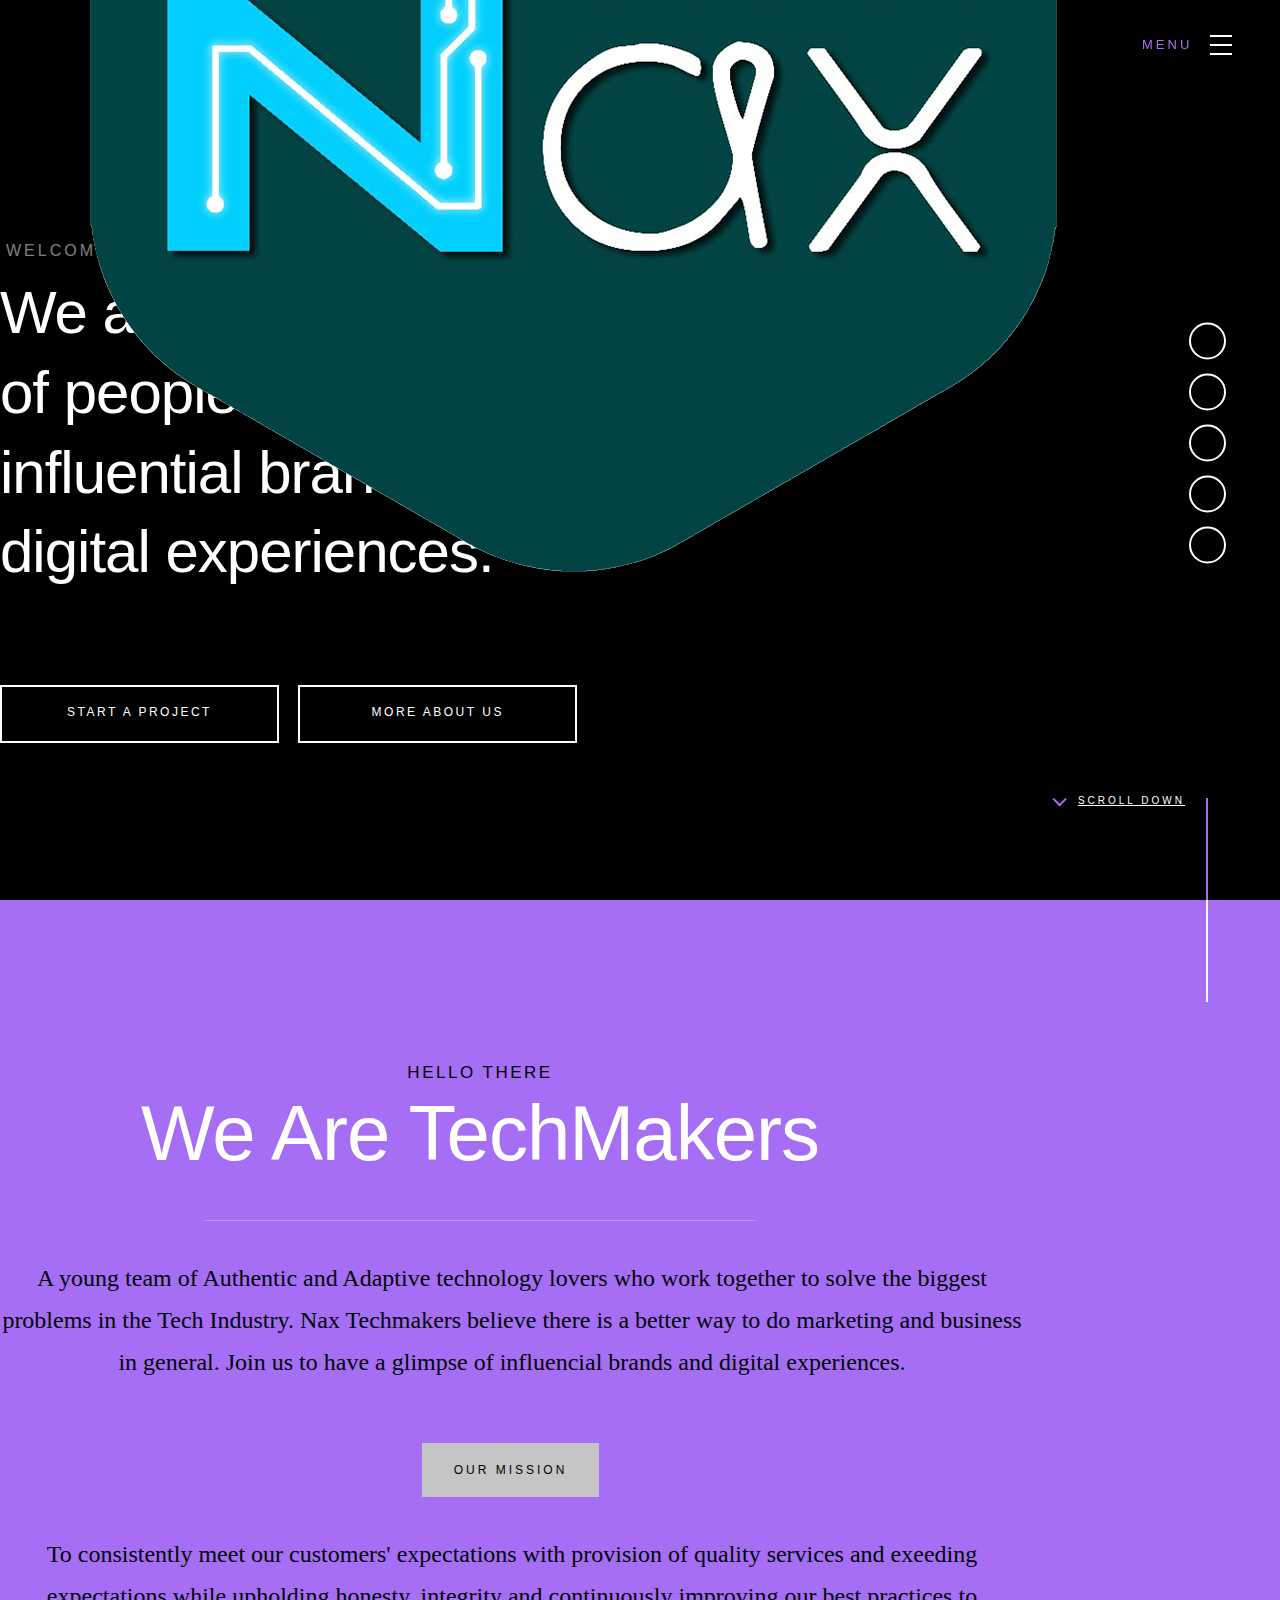
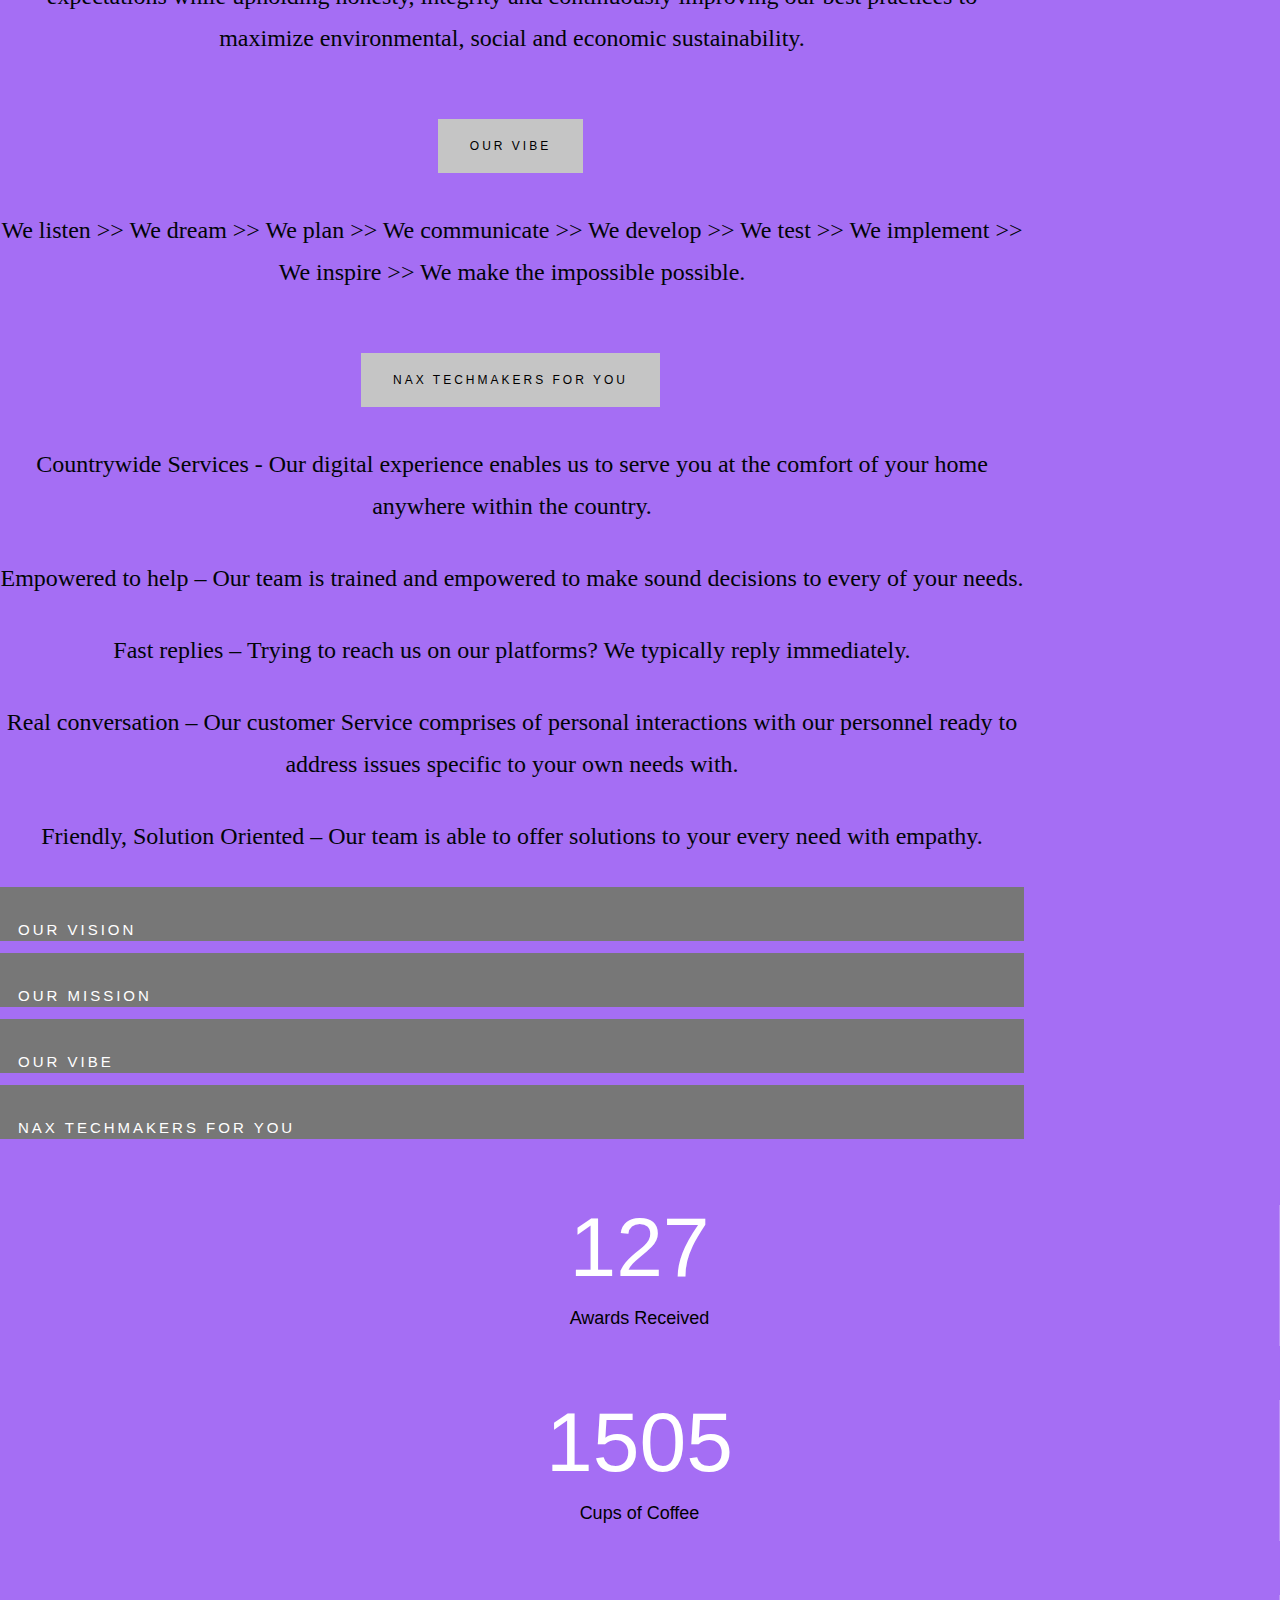
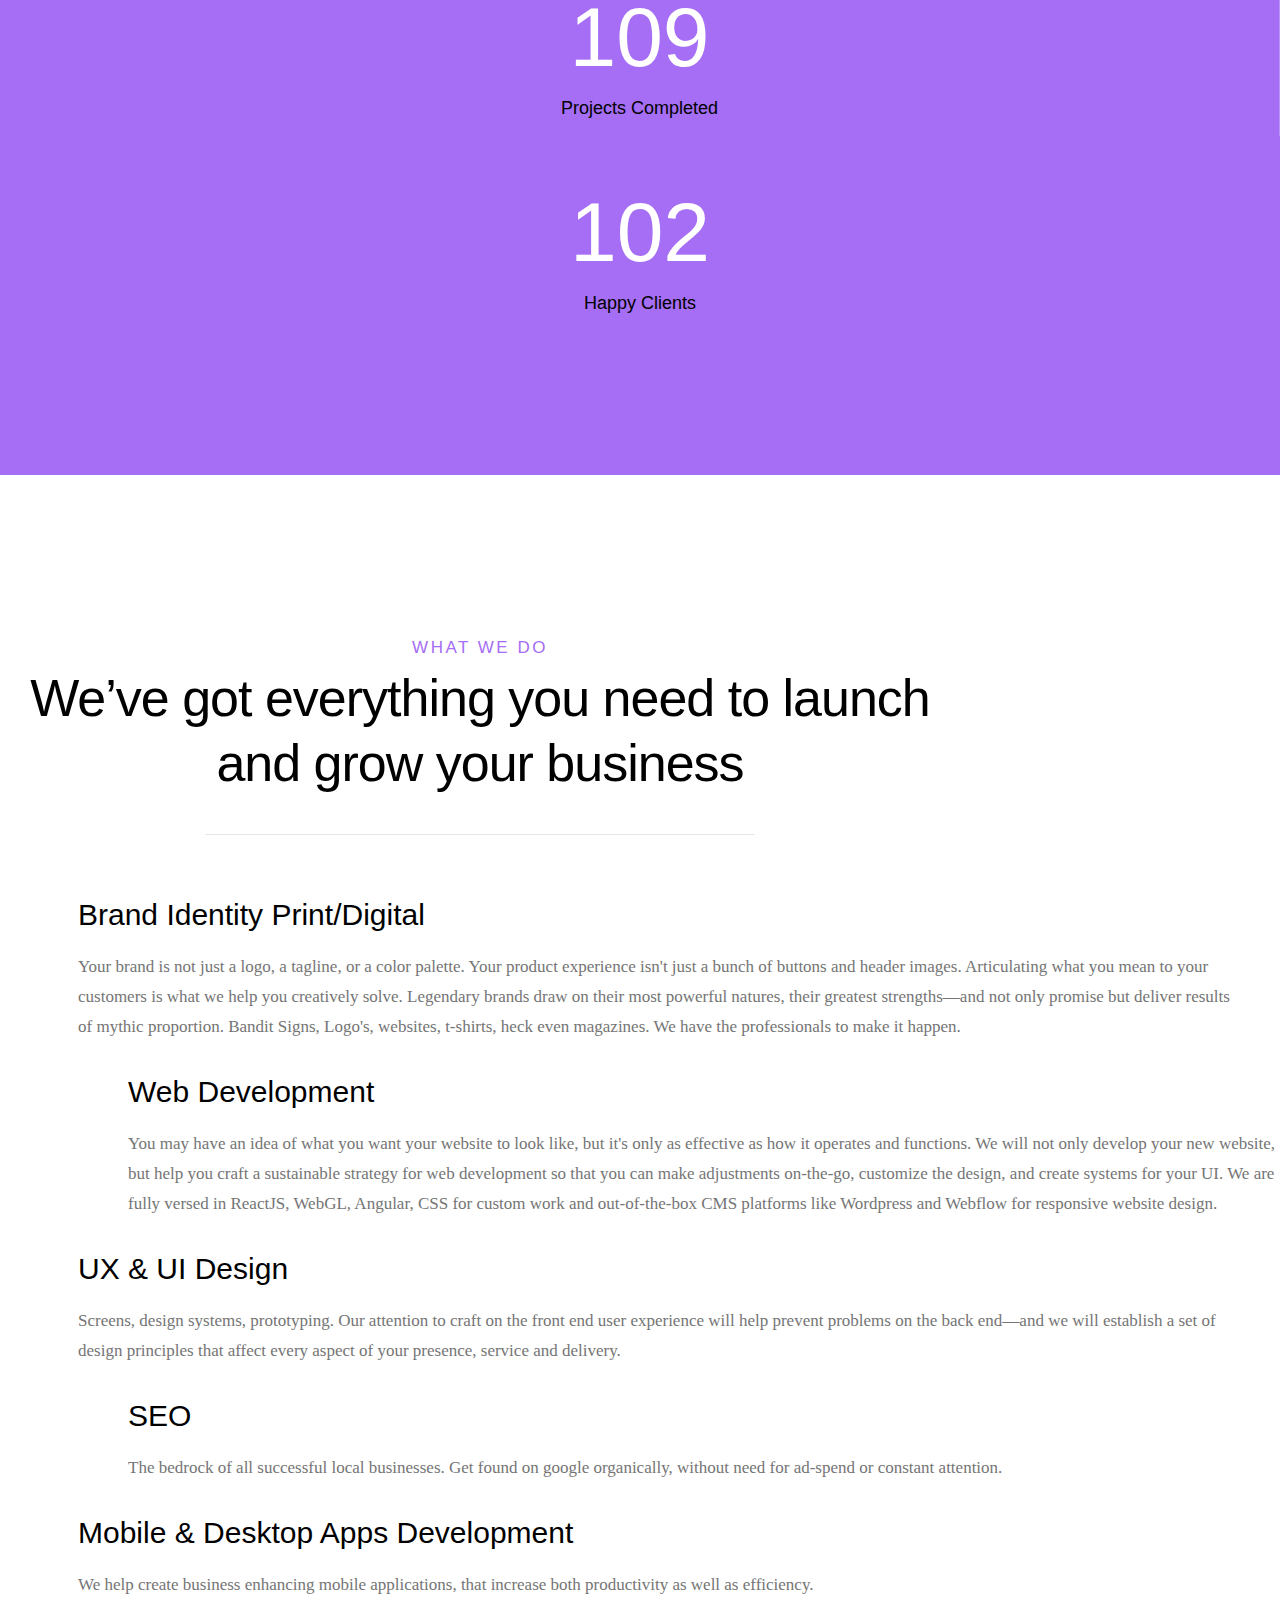
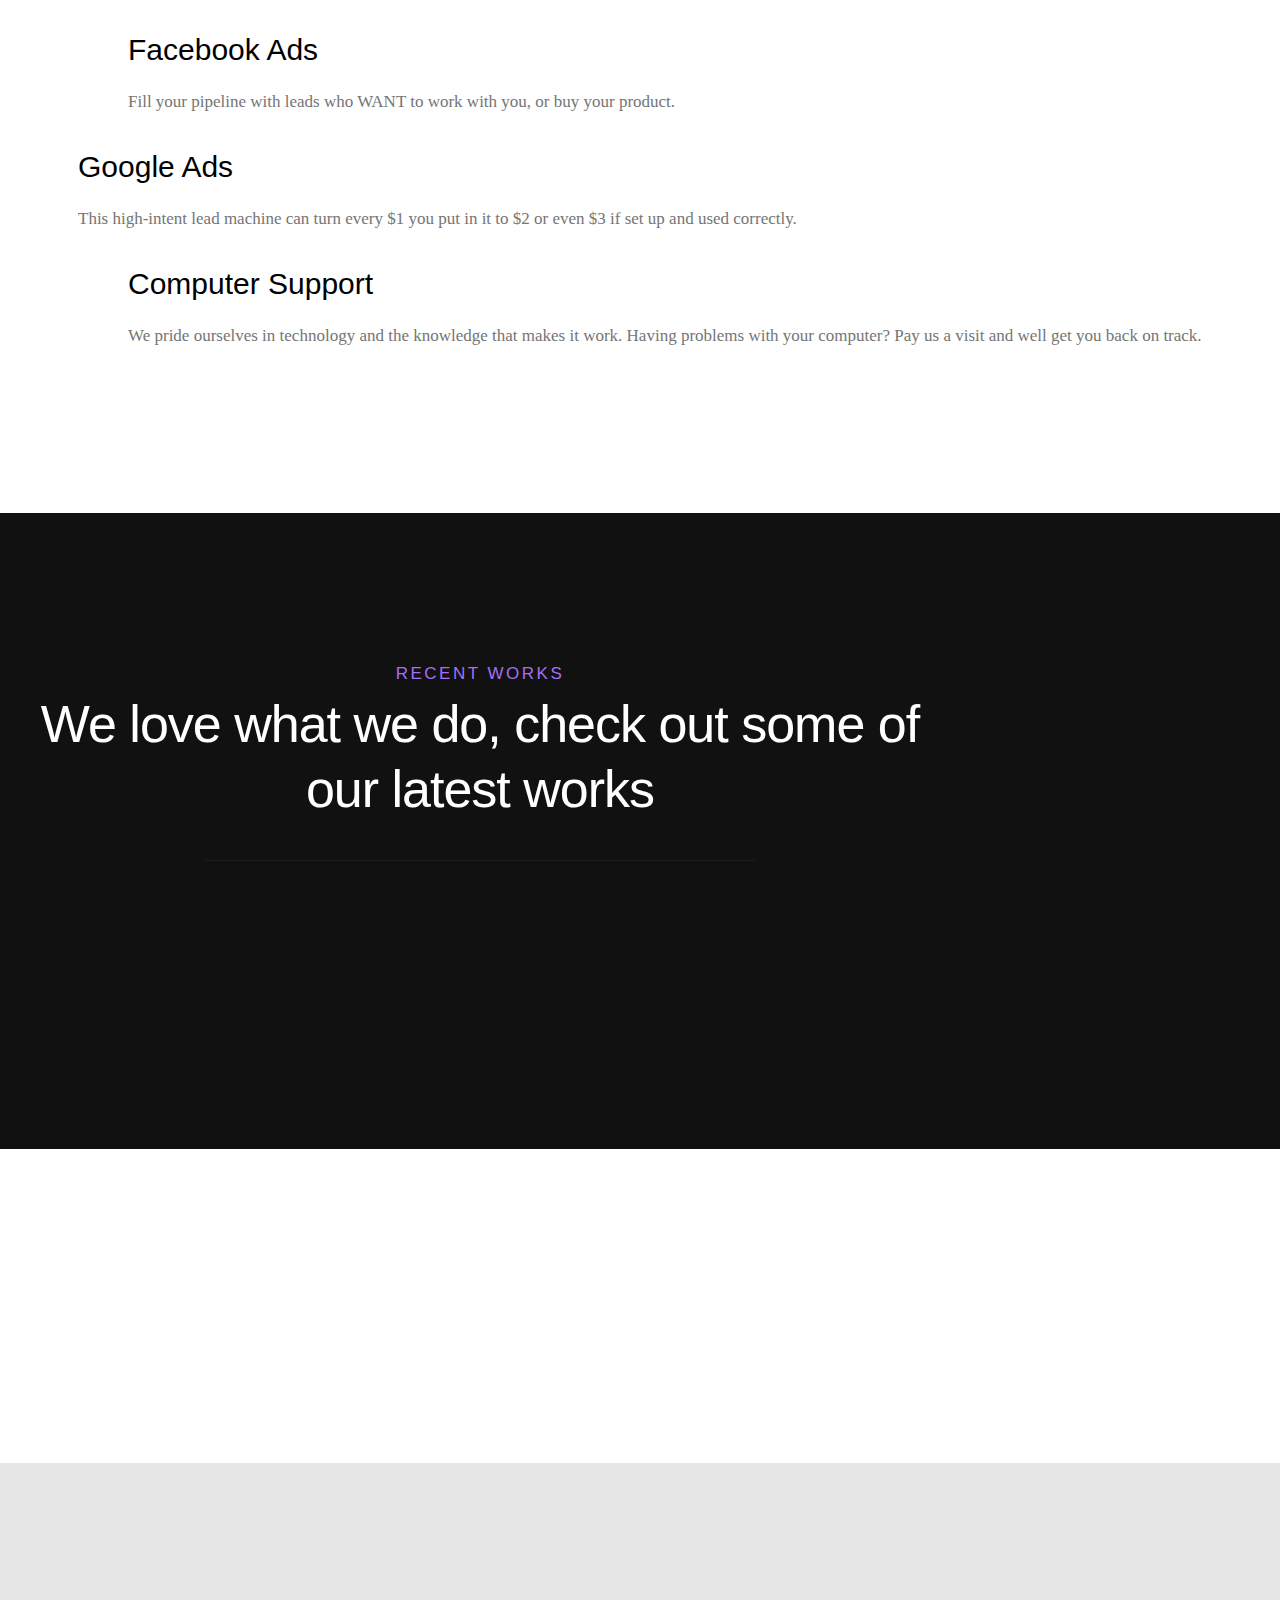
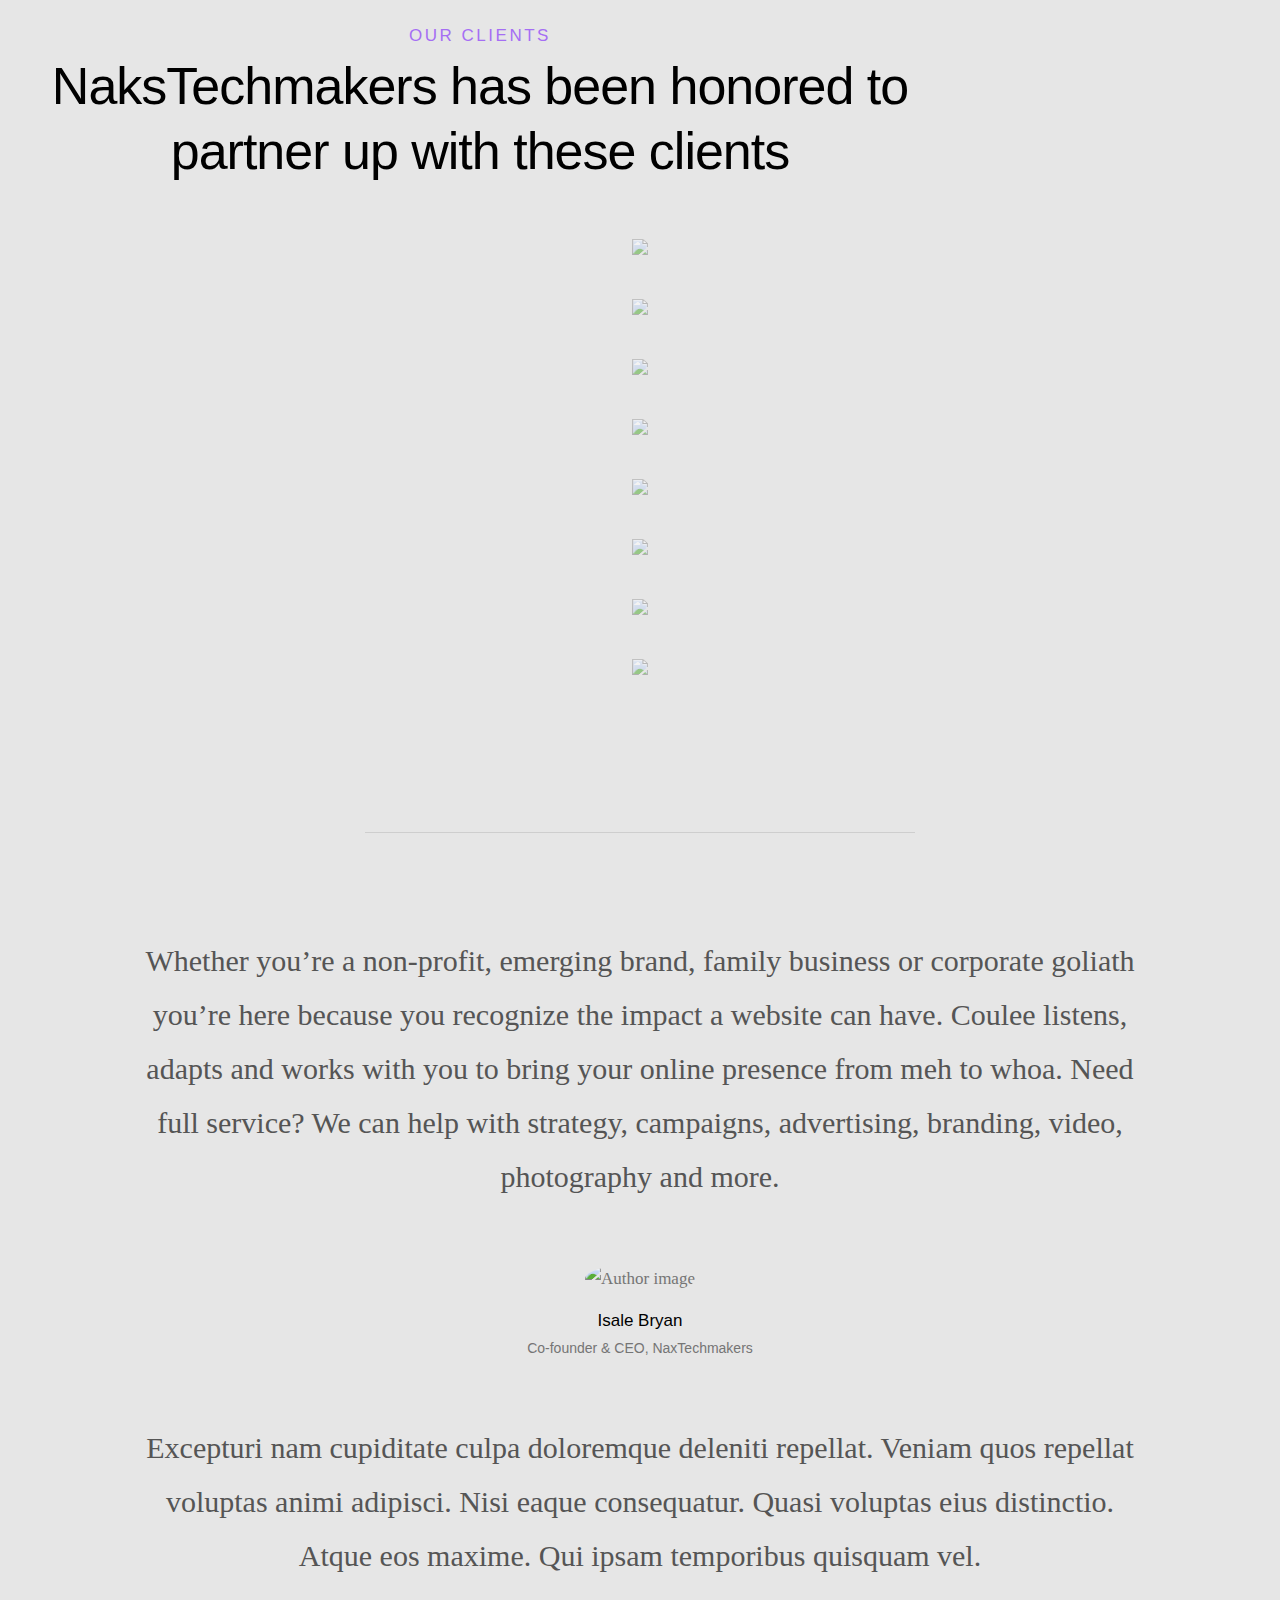
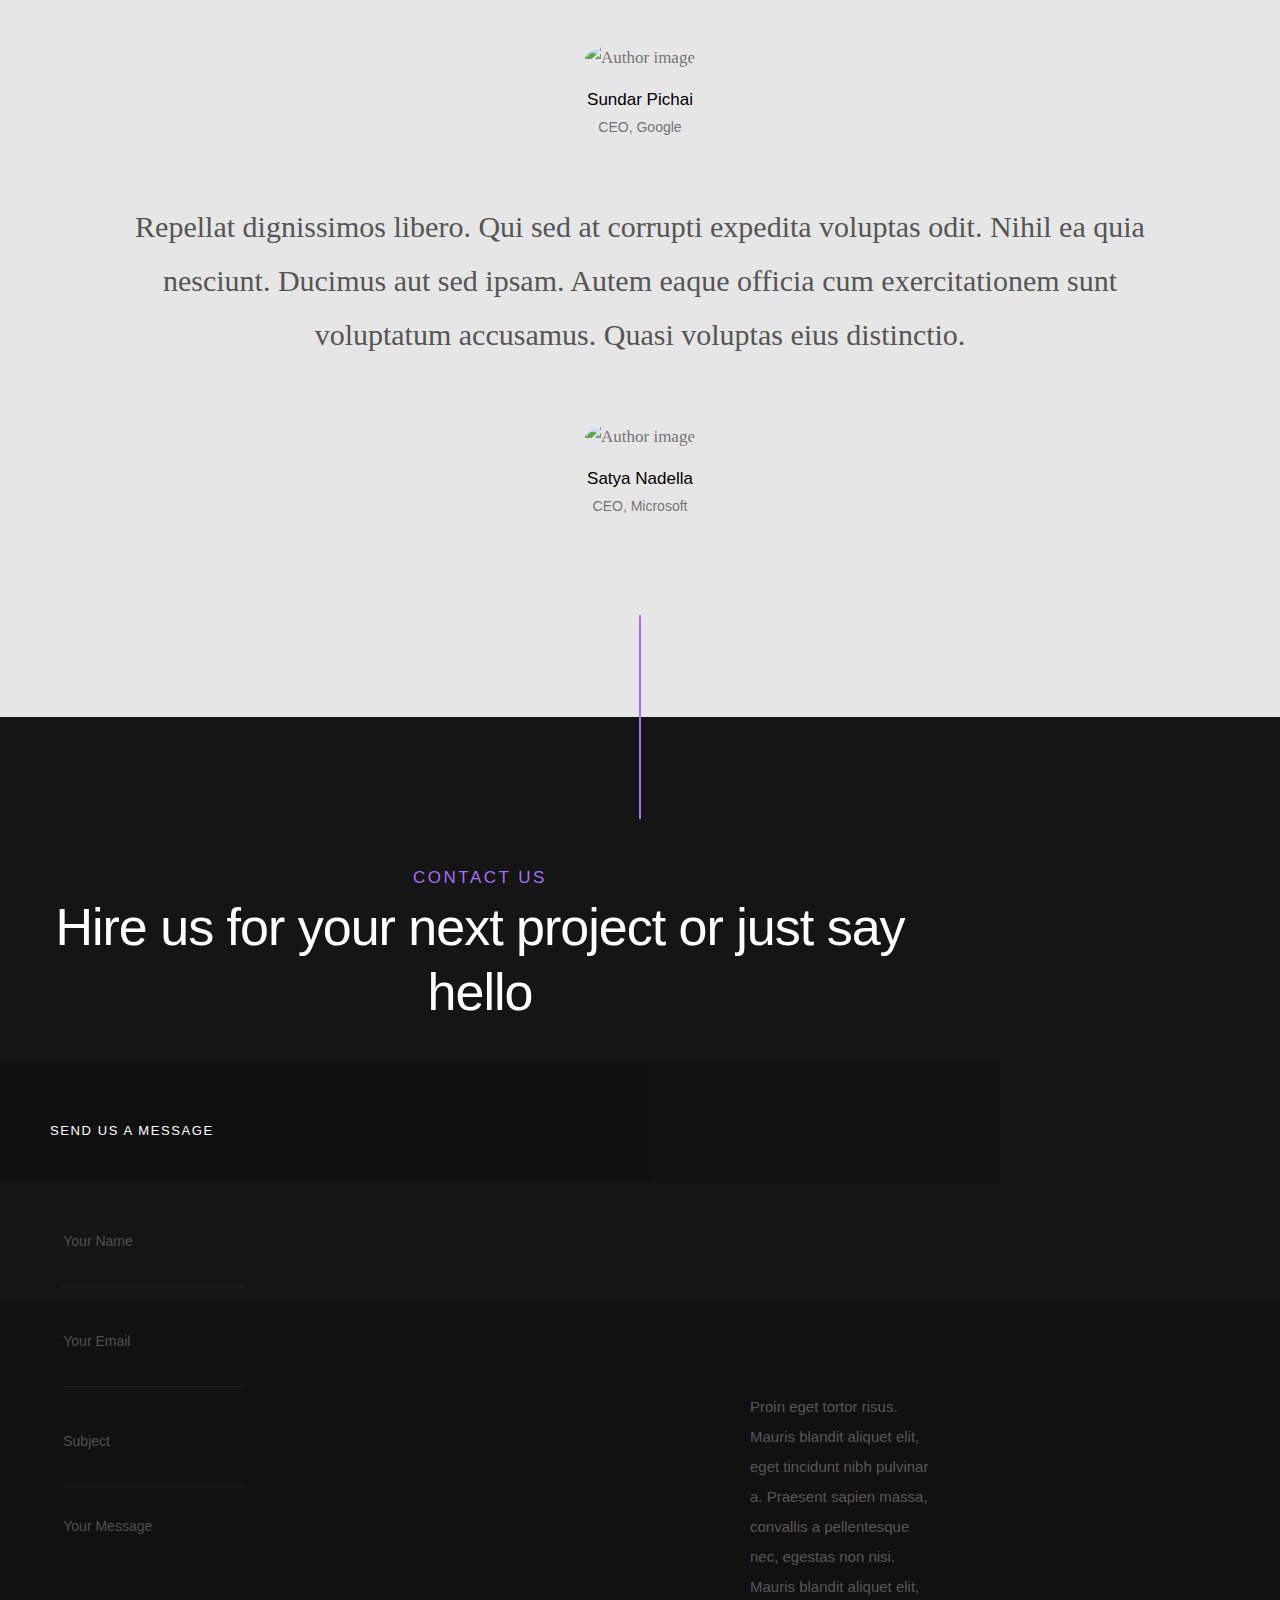
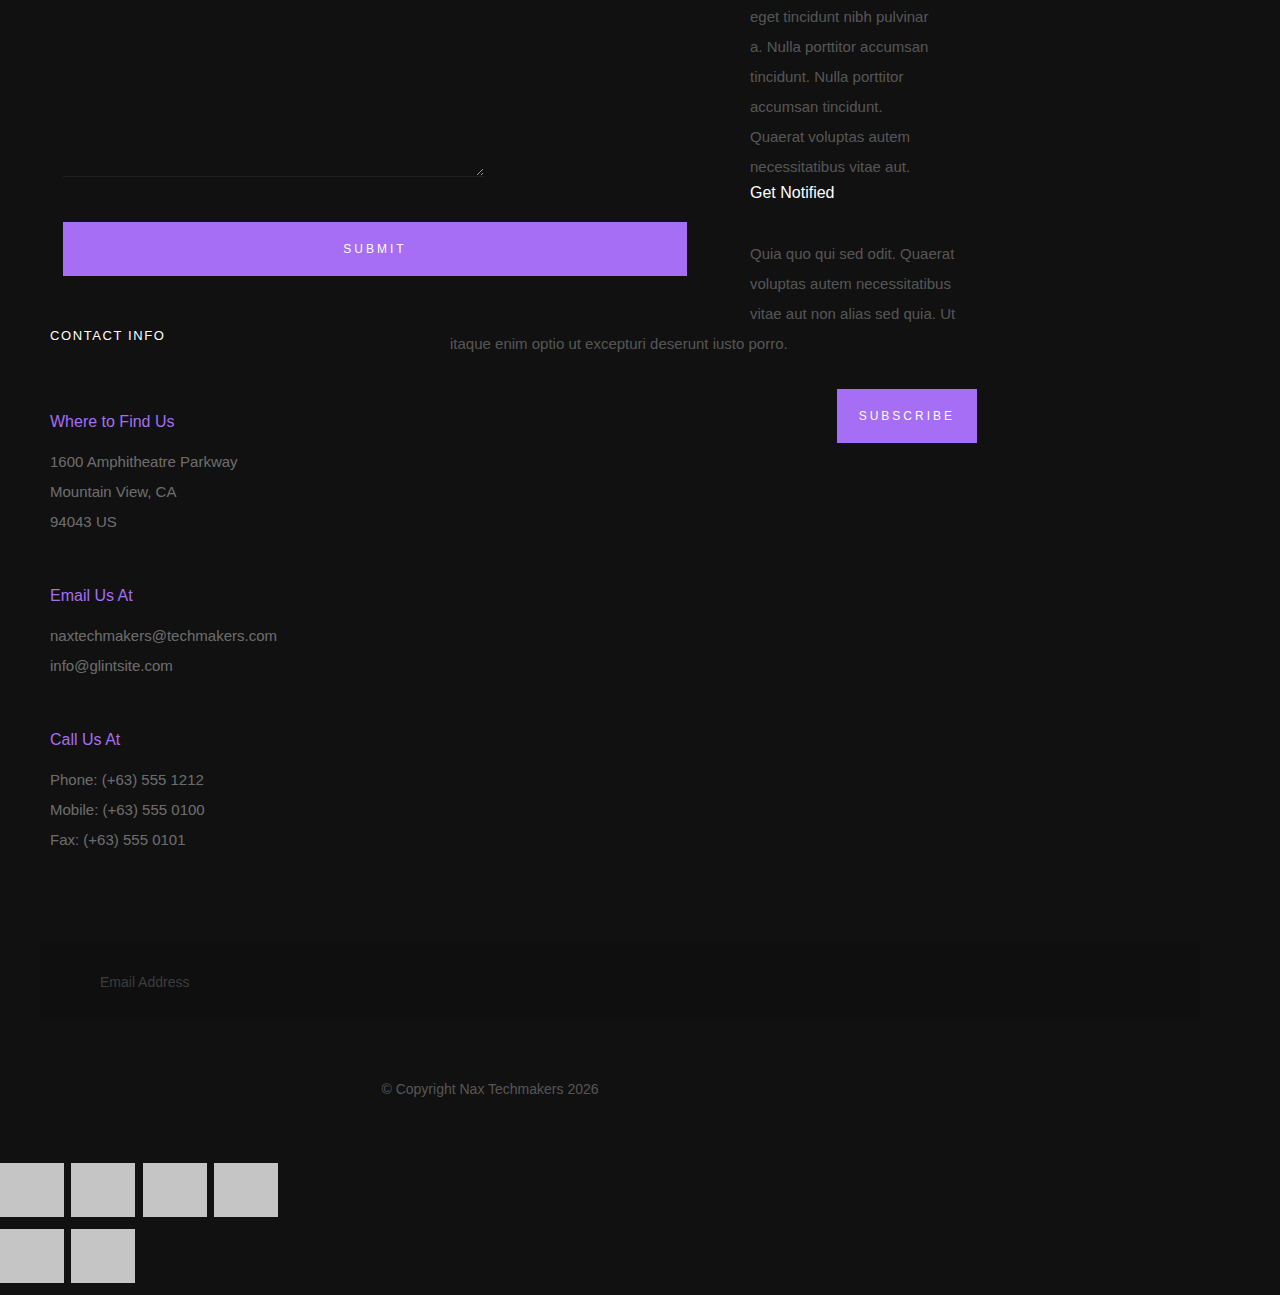
==== commit c355179e: "Add vibe" ====
--- a/index.html
+++ b/index.html
@@ -213,6 +213,14 @@
                 <div class="content">
                     <p>We listen >> We dream >> We plan >> We communicate >> We develop >> We test >> We implement >> We inspire >> We make the impossible possible.</p>
                 </div>
+                <button class="collapsible">Nax Techmakers for You</button>
+                <div class="content">
+                    <p><strong>Countrywide Services</strong> - Our digital experience enables us to serve you at the comfort of your home anywhere within the country.</p>
+                    <p><strong>Empowered to help</strong> – Our team is trained and empowered to make sound decisions to every of your needs.</p>
+                    <p><strong>Fast replies</strong> – Trying to reach us on our platforms? We typically reply immediately.</p>
+                    <p><strong>Real conversation</strong> – Our customer Service comprises of personal interactions with our personnel ready to address issues specific to your own needs with.</p>
+                    <p><strong>Friendly, Solution Oriented</strong> – Our team is able to offer solutions to your every need with empathy.</p>
+                </div>
 
 
             </div>
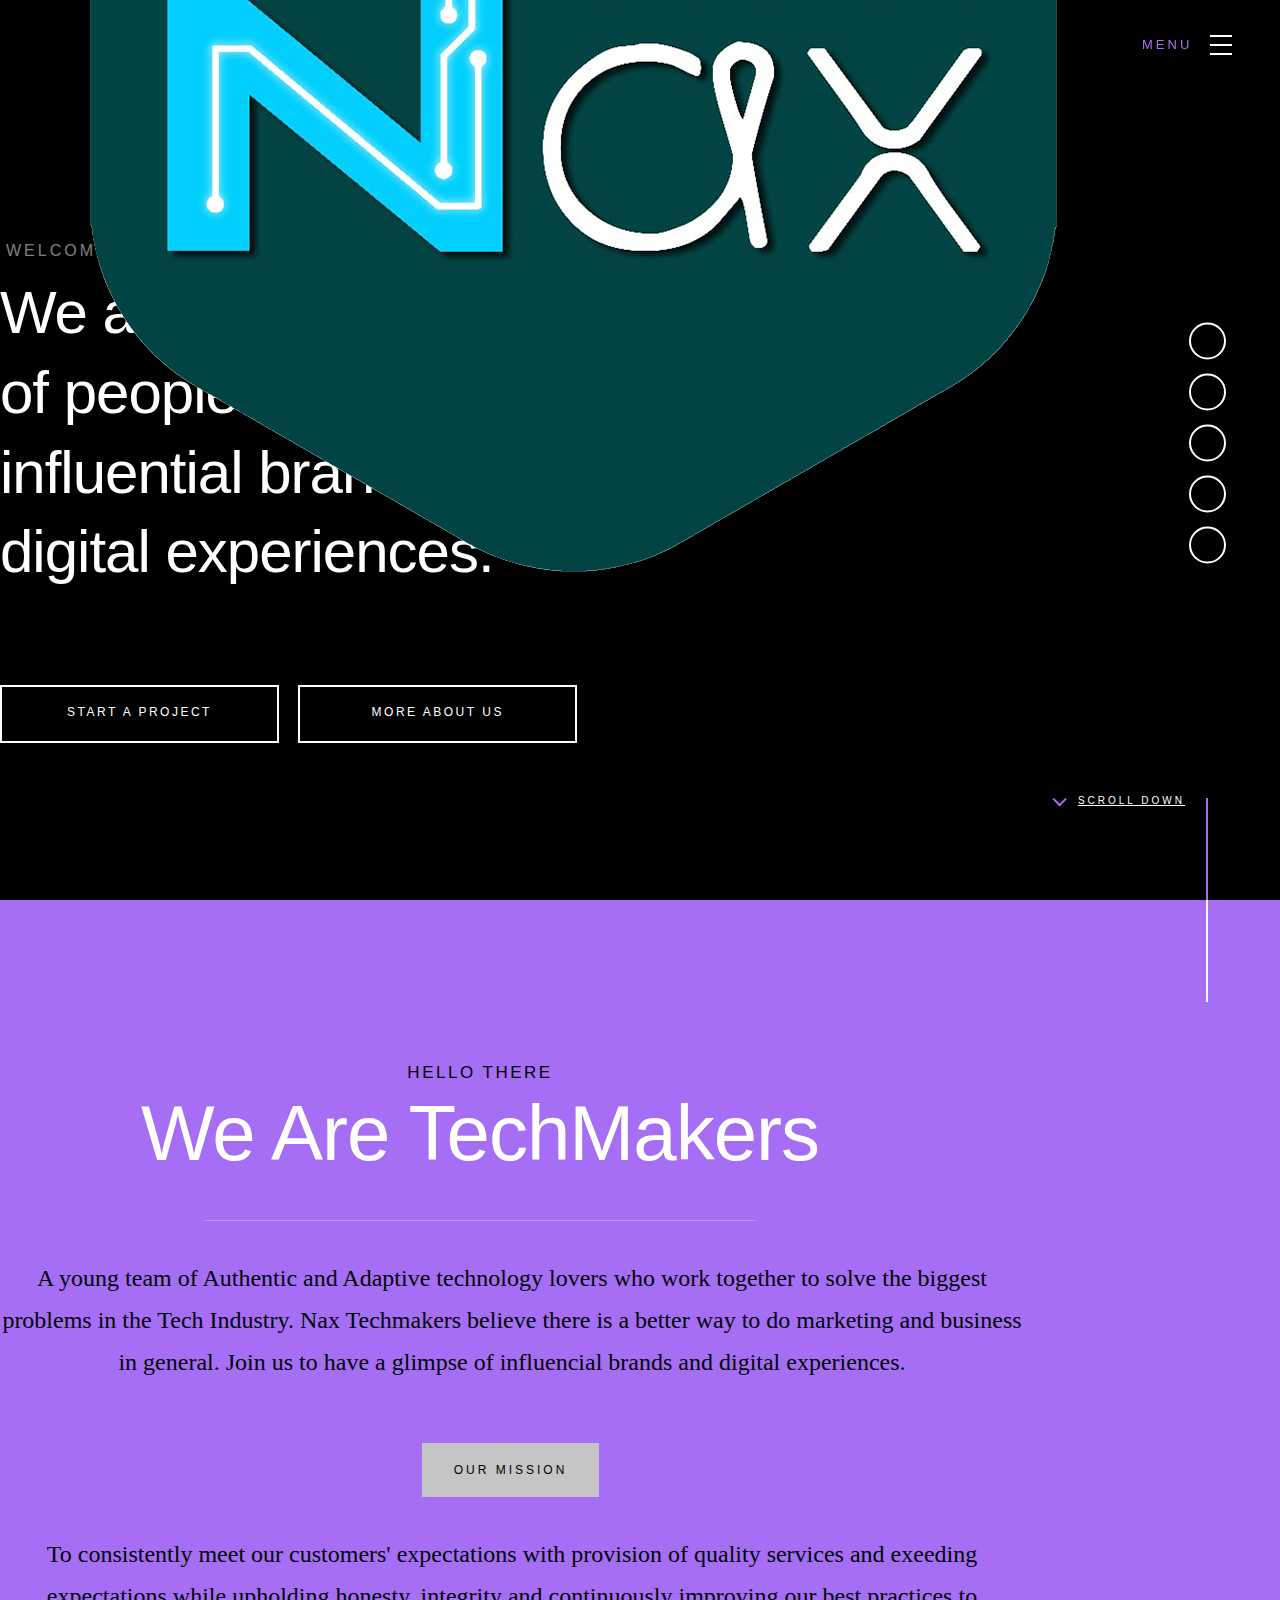
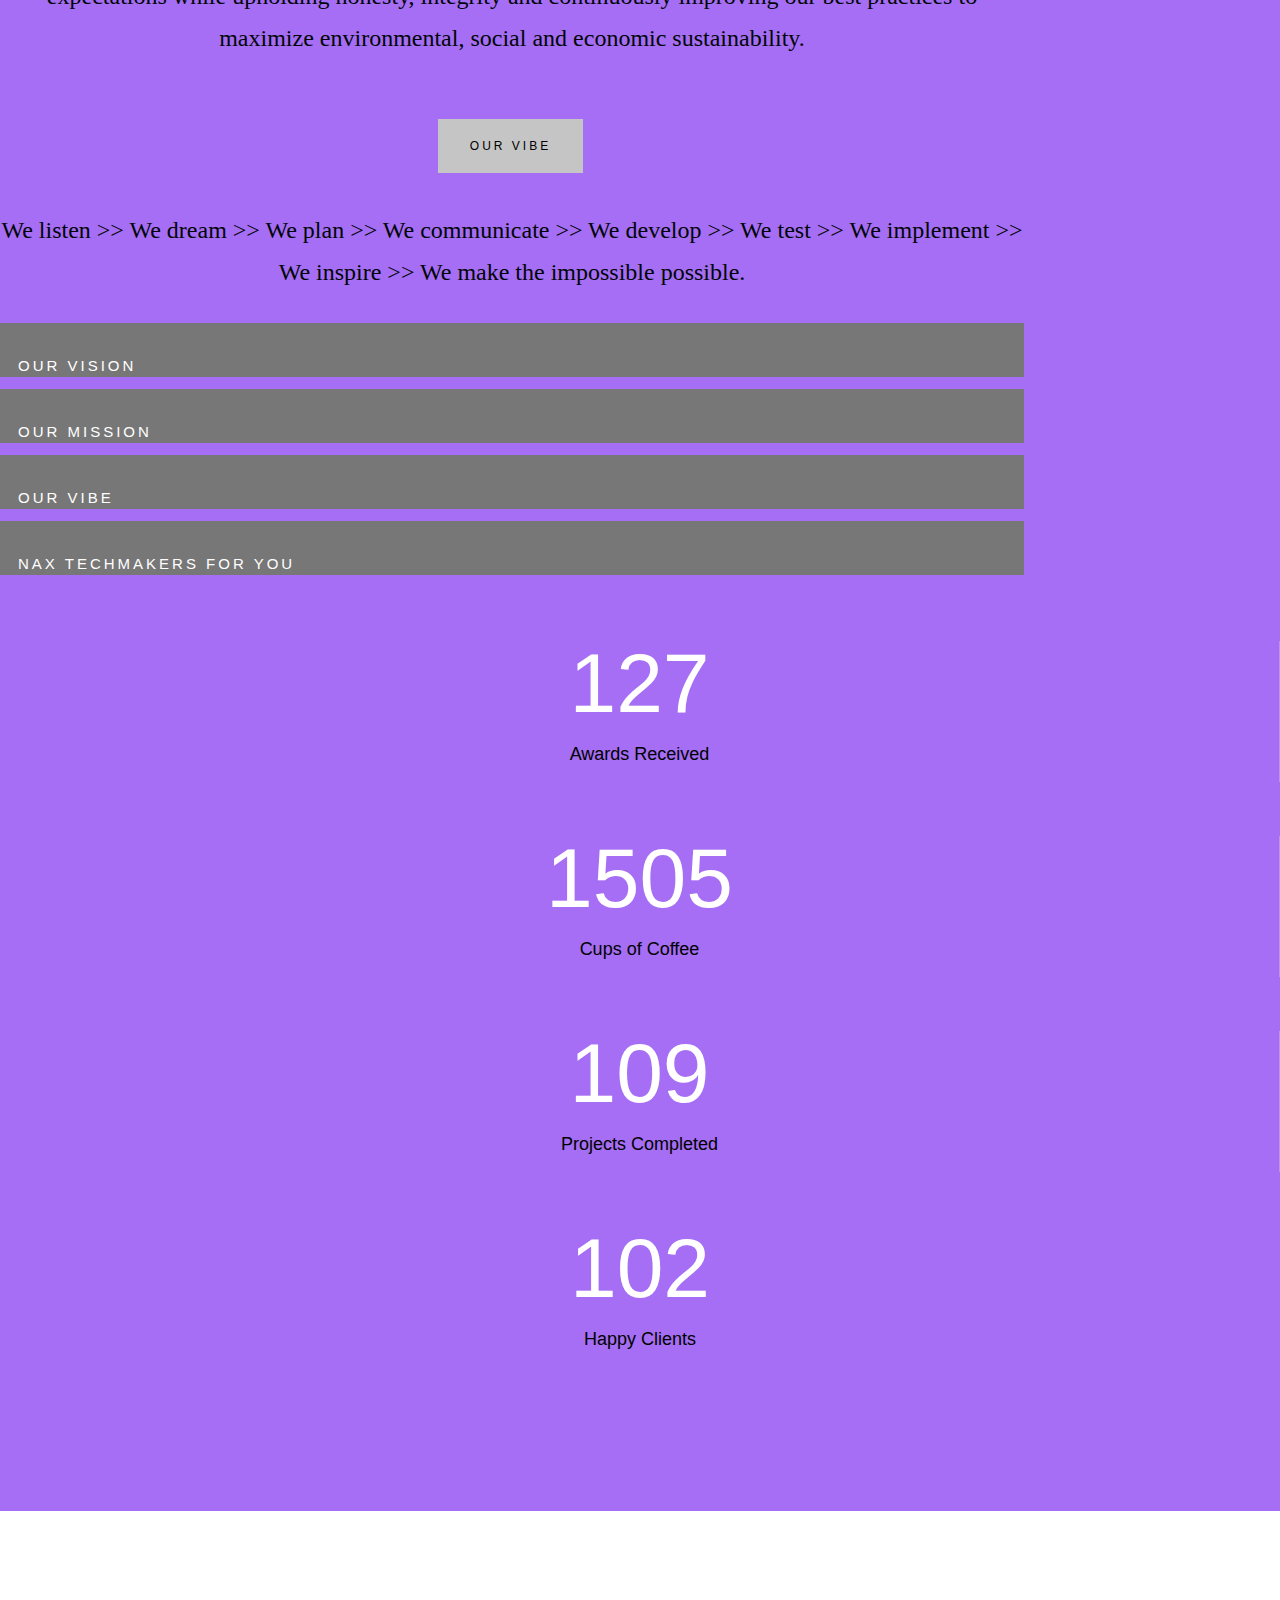
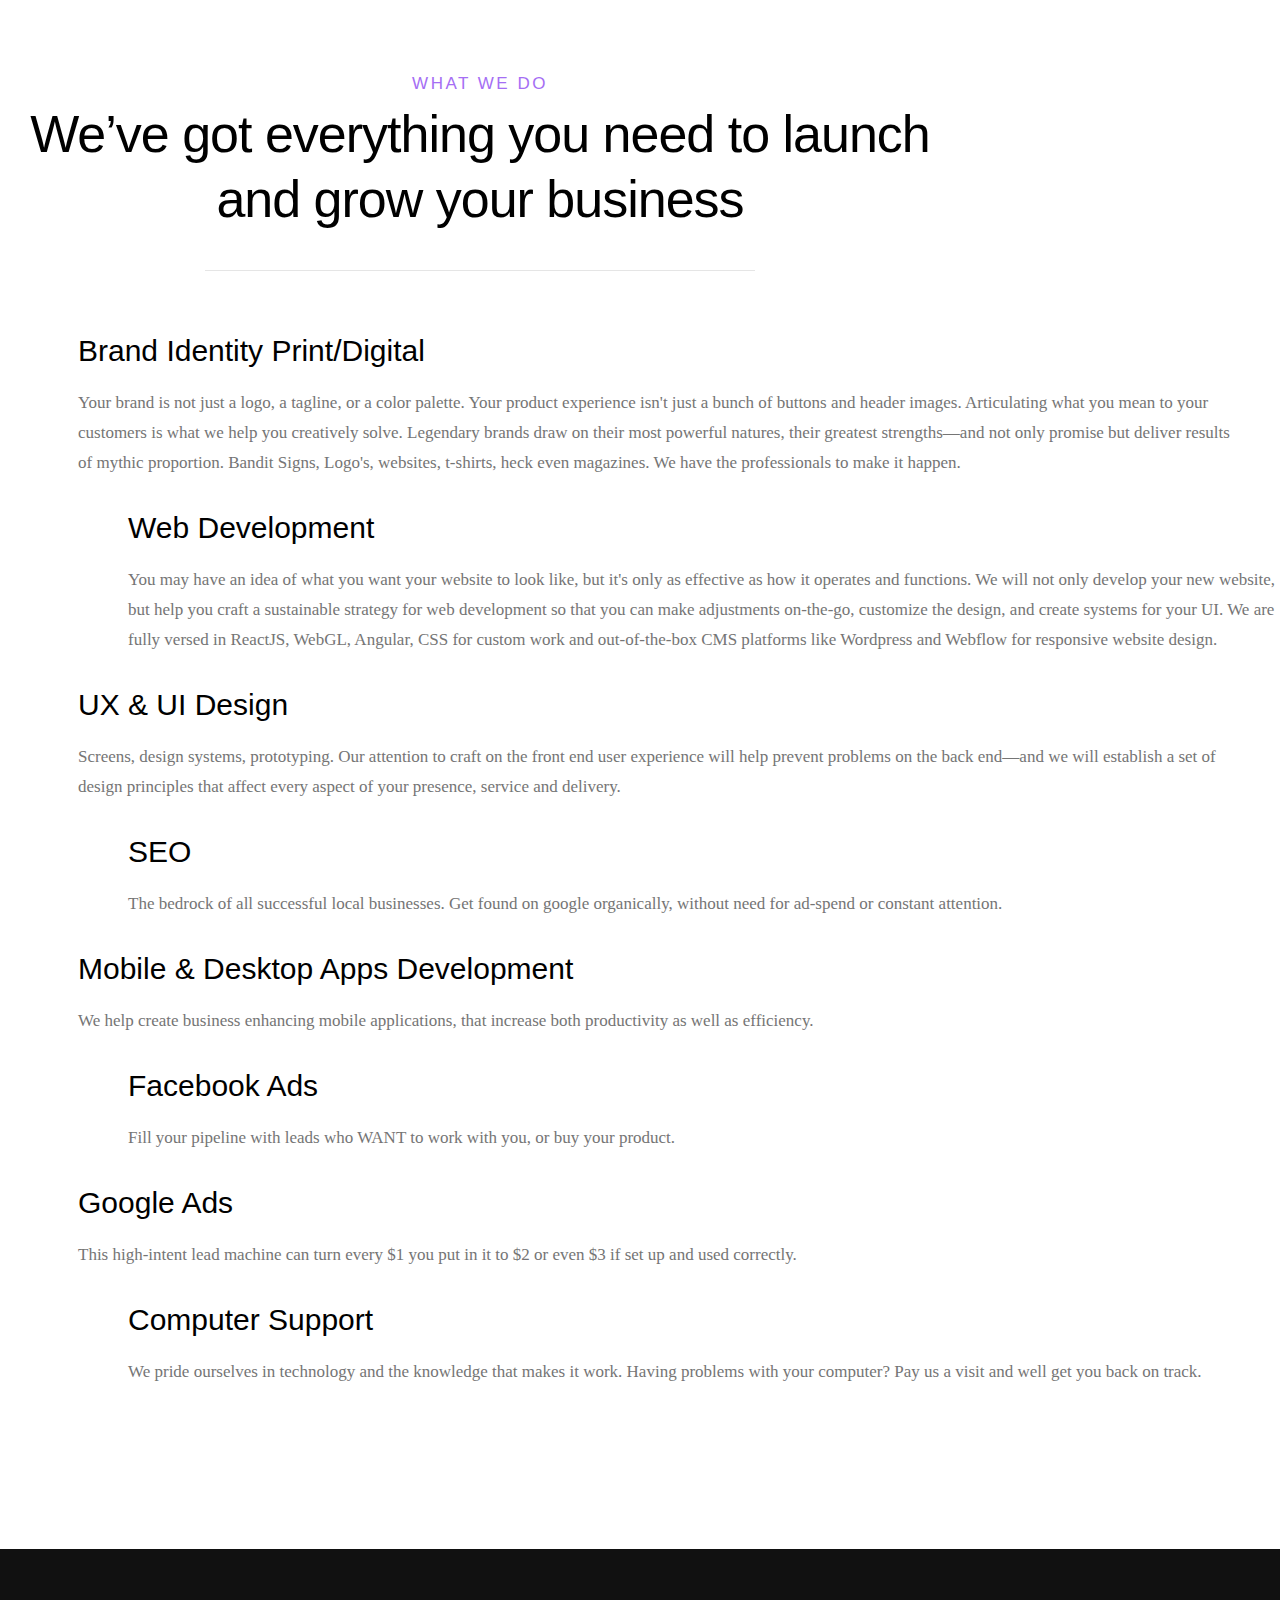
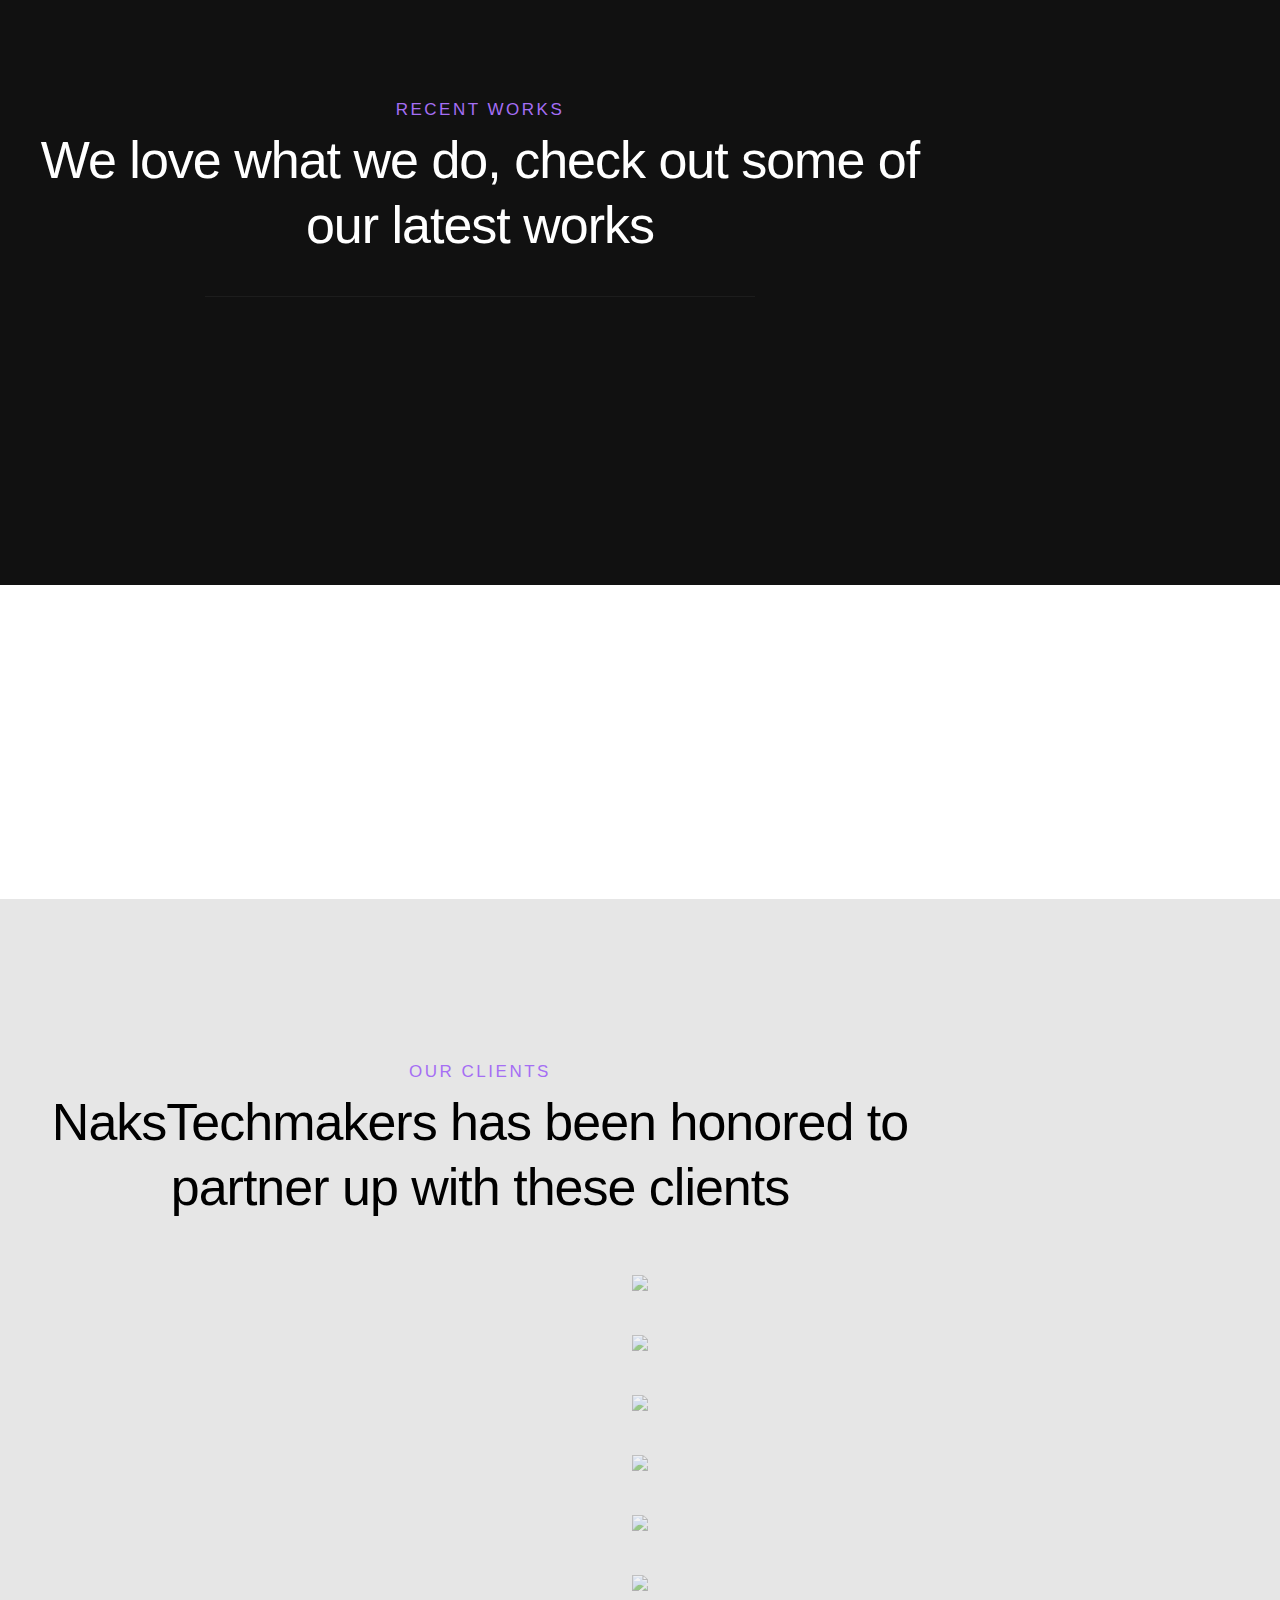
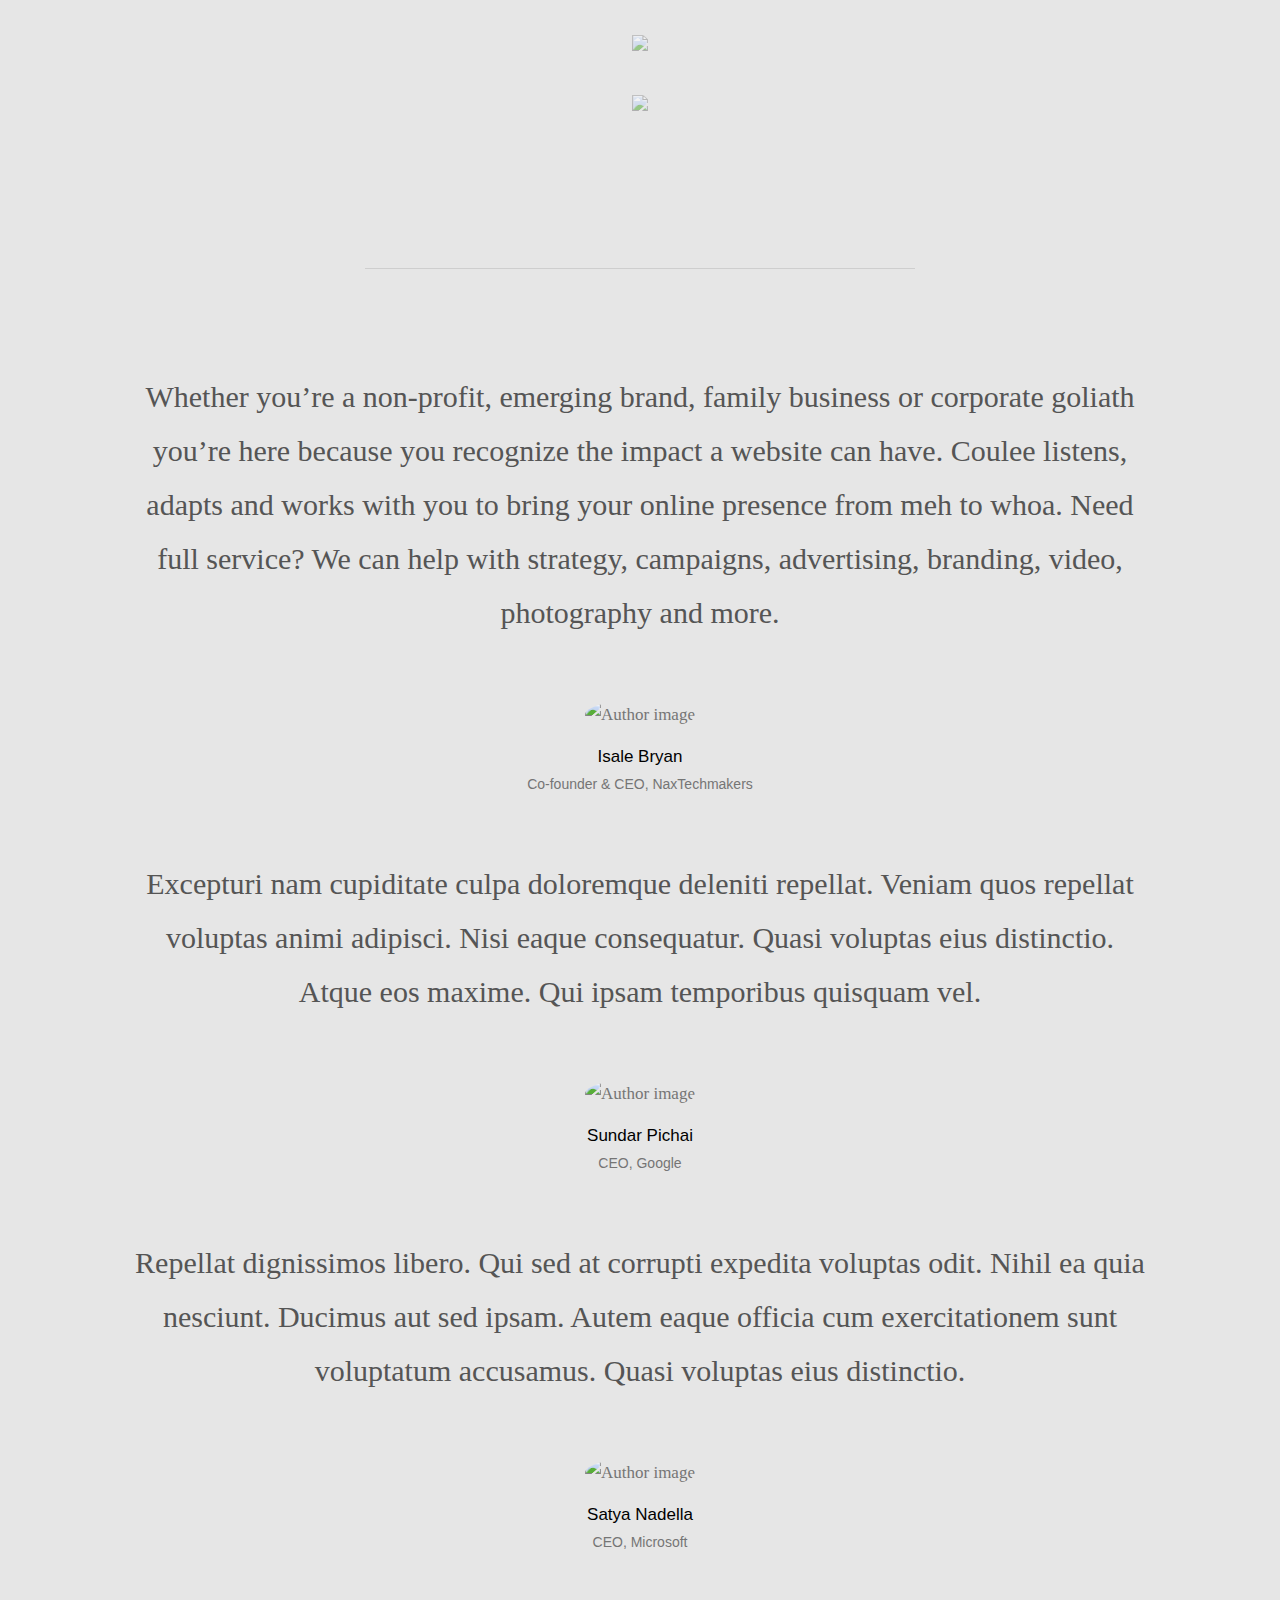
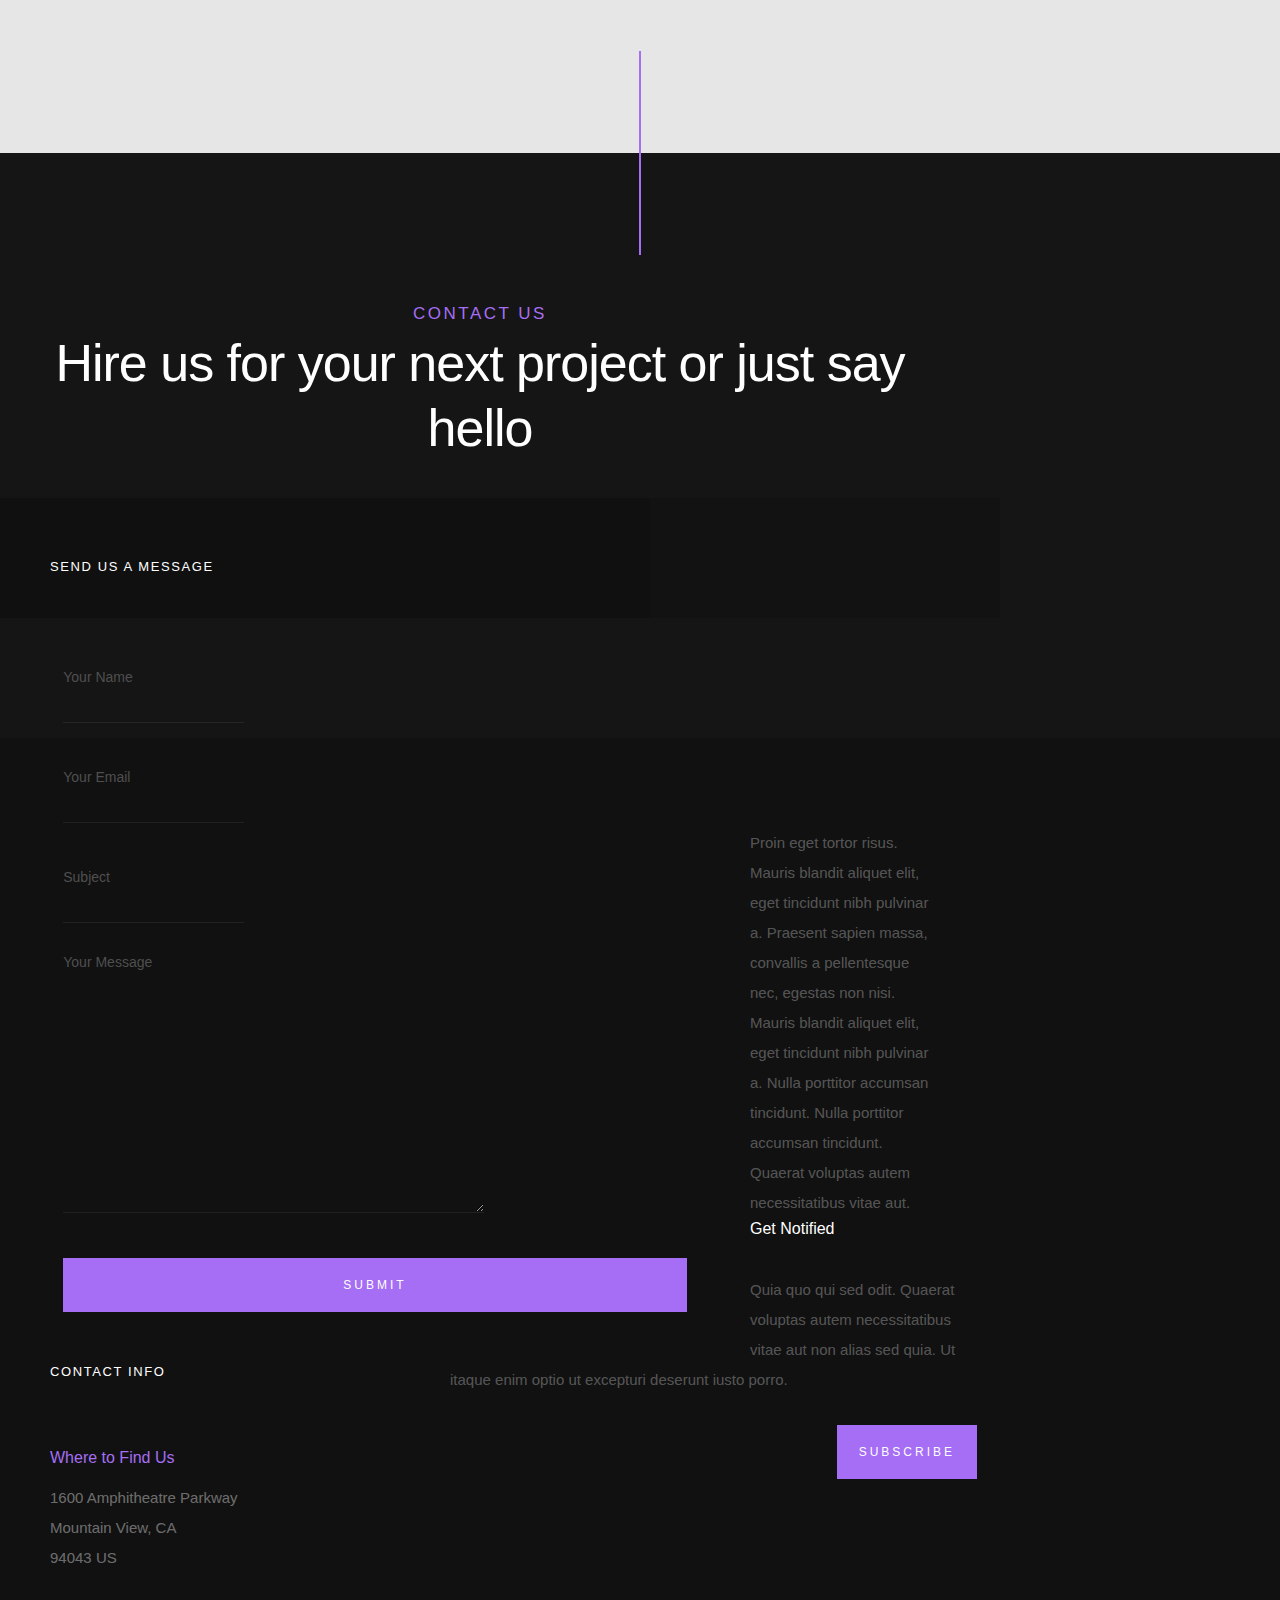
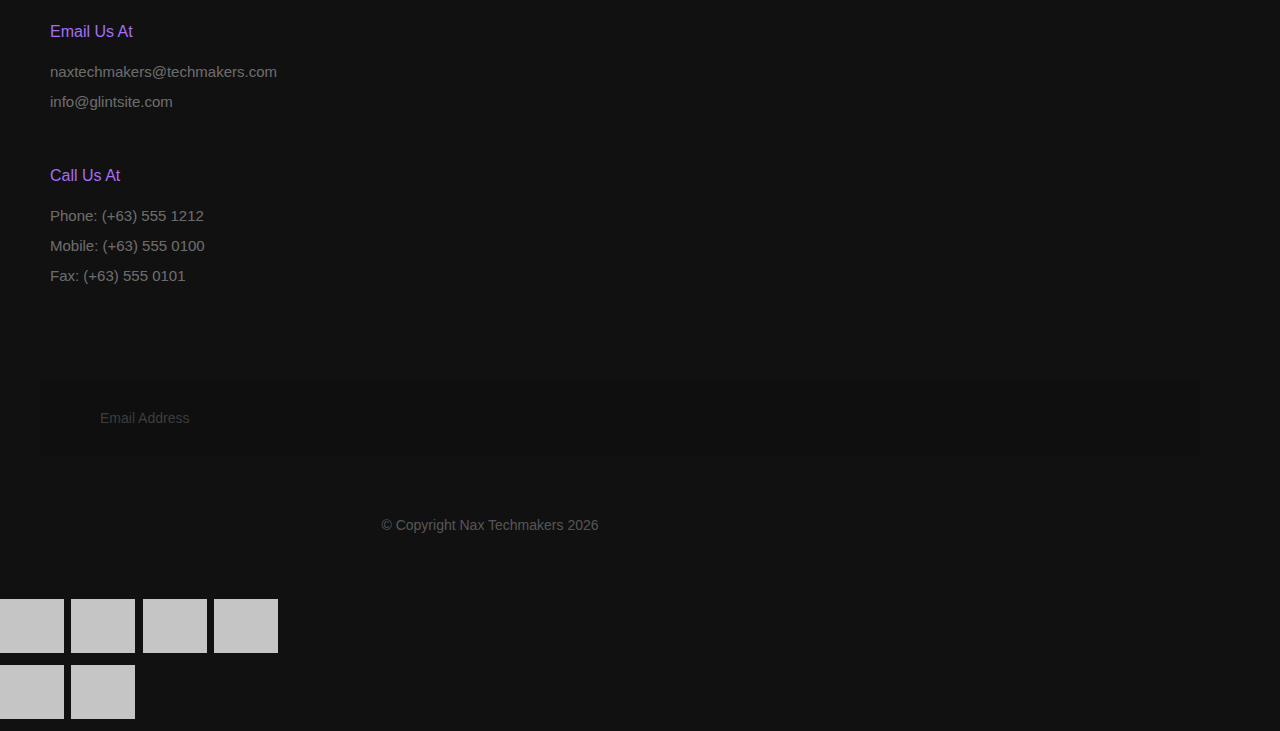
==== commit a58f1bc9: "cleanup-for you" ====
--- a/index.html
+++ b/index.html
@@ -188,14 +188,8 @@
                 <p div class="hide">
                     We listen >> We dream >> We plan >> We communicate >> We develop >> We test >> We implement >> We inspire >> We make the impossible possible.
                 </p>
-                <h3 div class="show"><button onclick="myFunction()">Nax Techmakers for you</button></h3>
-                <div class="hide">
-                    <p><strong>Countrywide Services</strong> - Our digital experience enables us to serve you at the comfort of your home anywhere within the country.</p>
-                    <p><strong>Empowered to help</strong> – Our team is trained and empowered to make sound decisions to every of your needs.</p>
-                    <p><strong>Fast replies</strong> – Trying to reach us on our platforms? We typically reply immediately.</p>
-                    <p><strong>Real conversation</strong> – Our customer Service comprises of personal interactions with our personnel ready to address issues specific to your own needs with.</p>
-                    <p><strong>Friendly, Solution Oriented</strong> – Our team is able to offer solutions to your every need with empathy.</p>
-                </div>
+               
+                
 
 
                 <button class="collapsible">Our Vision</button>
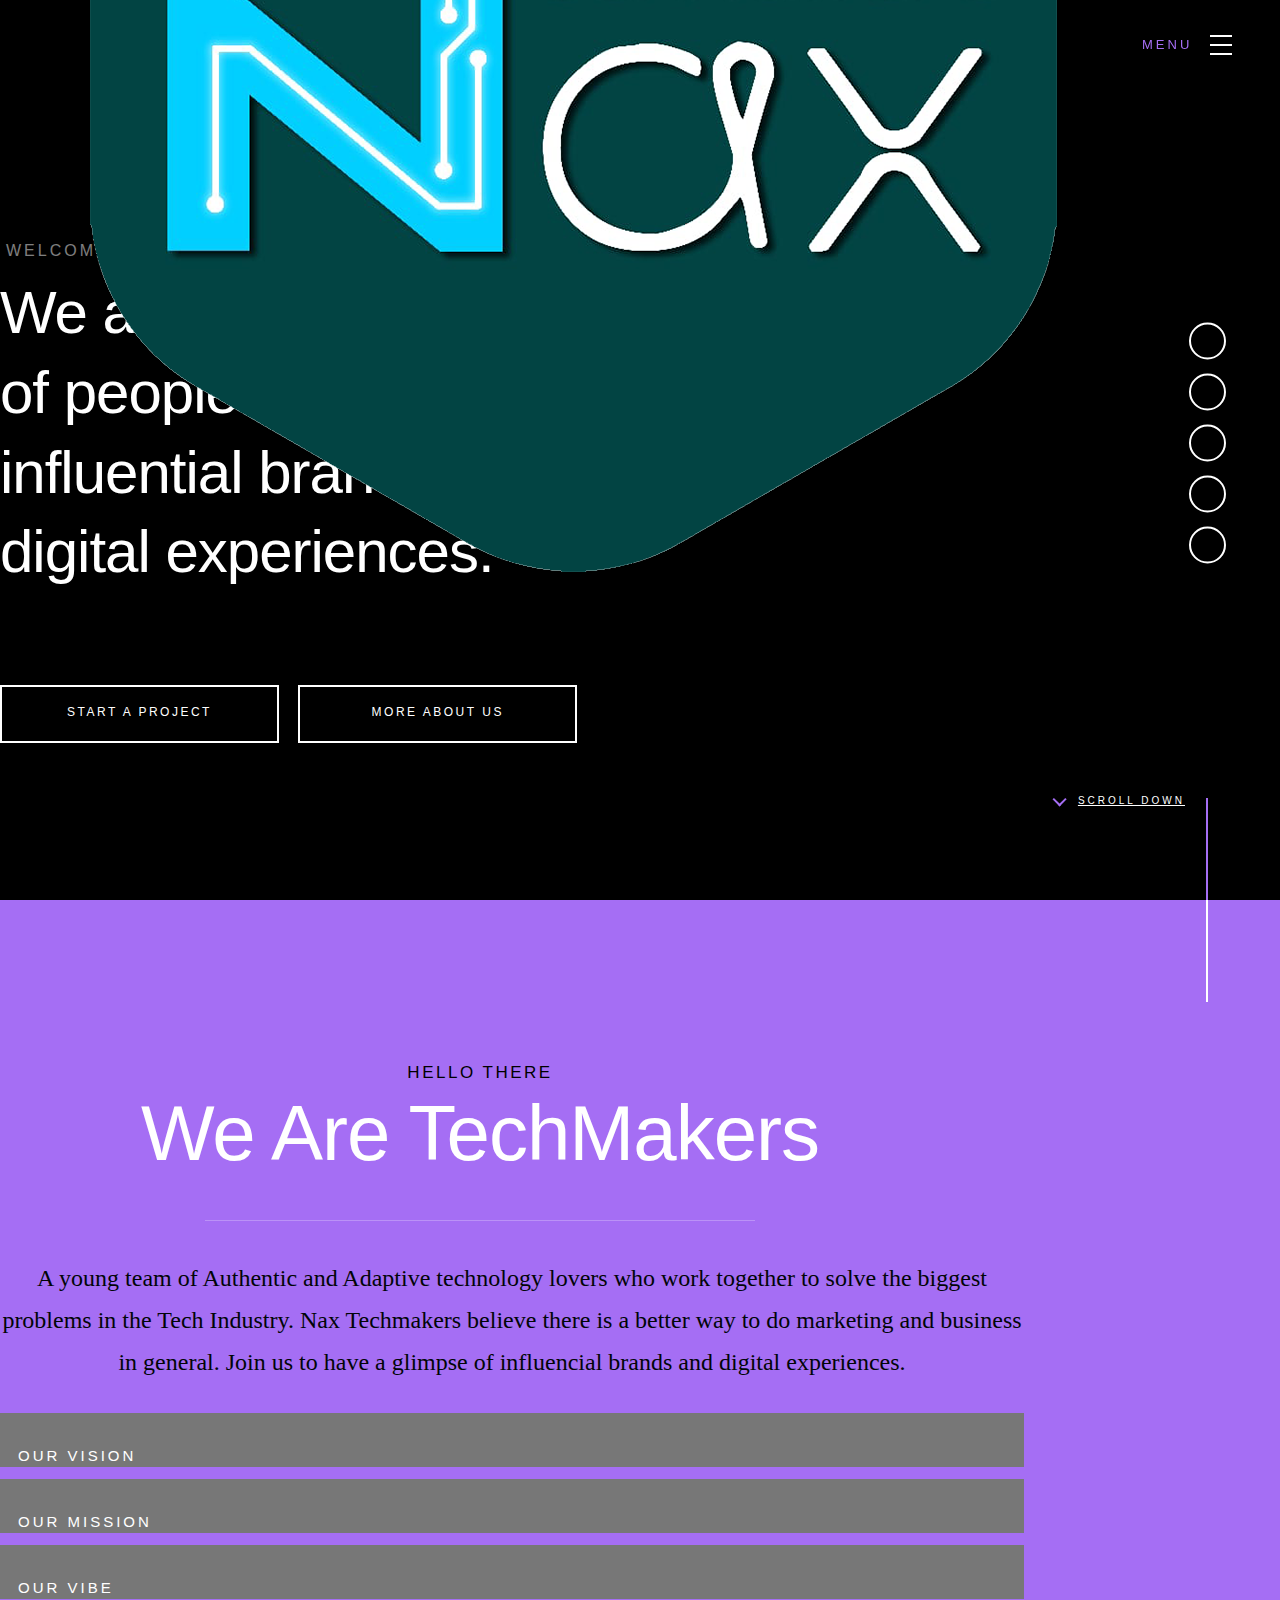
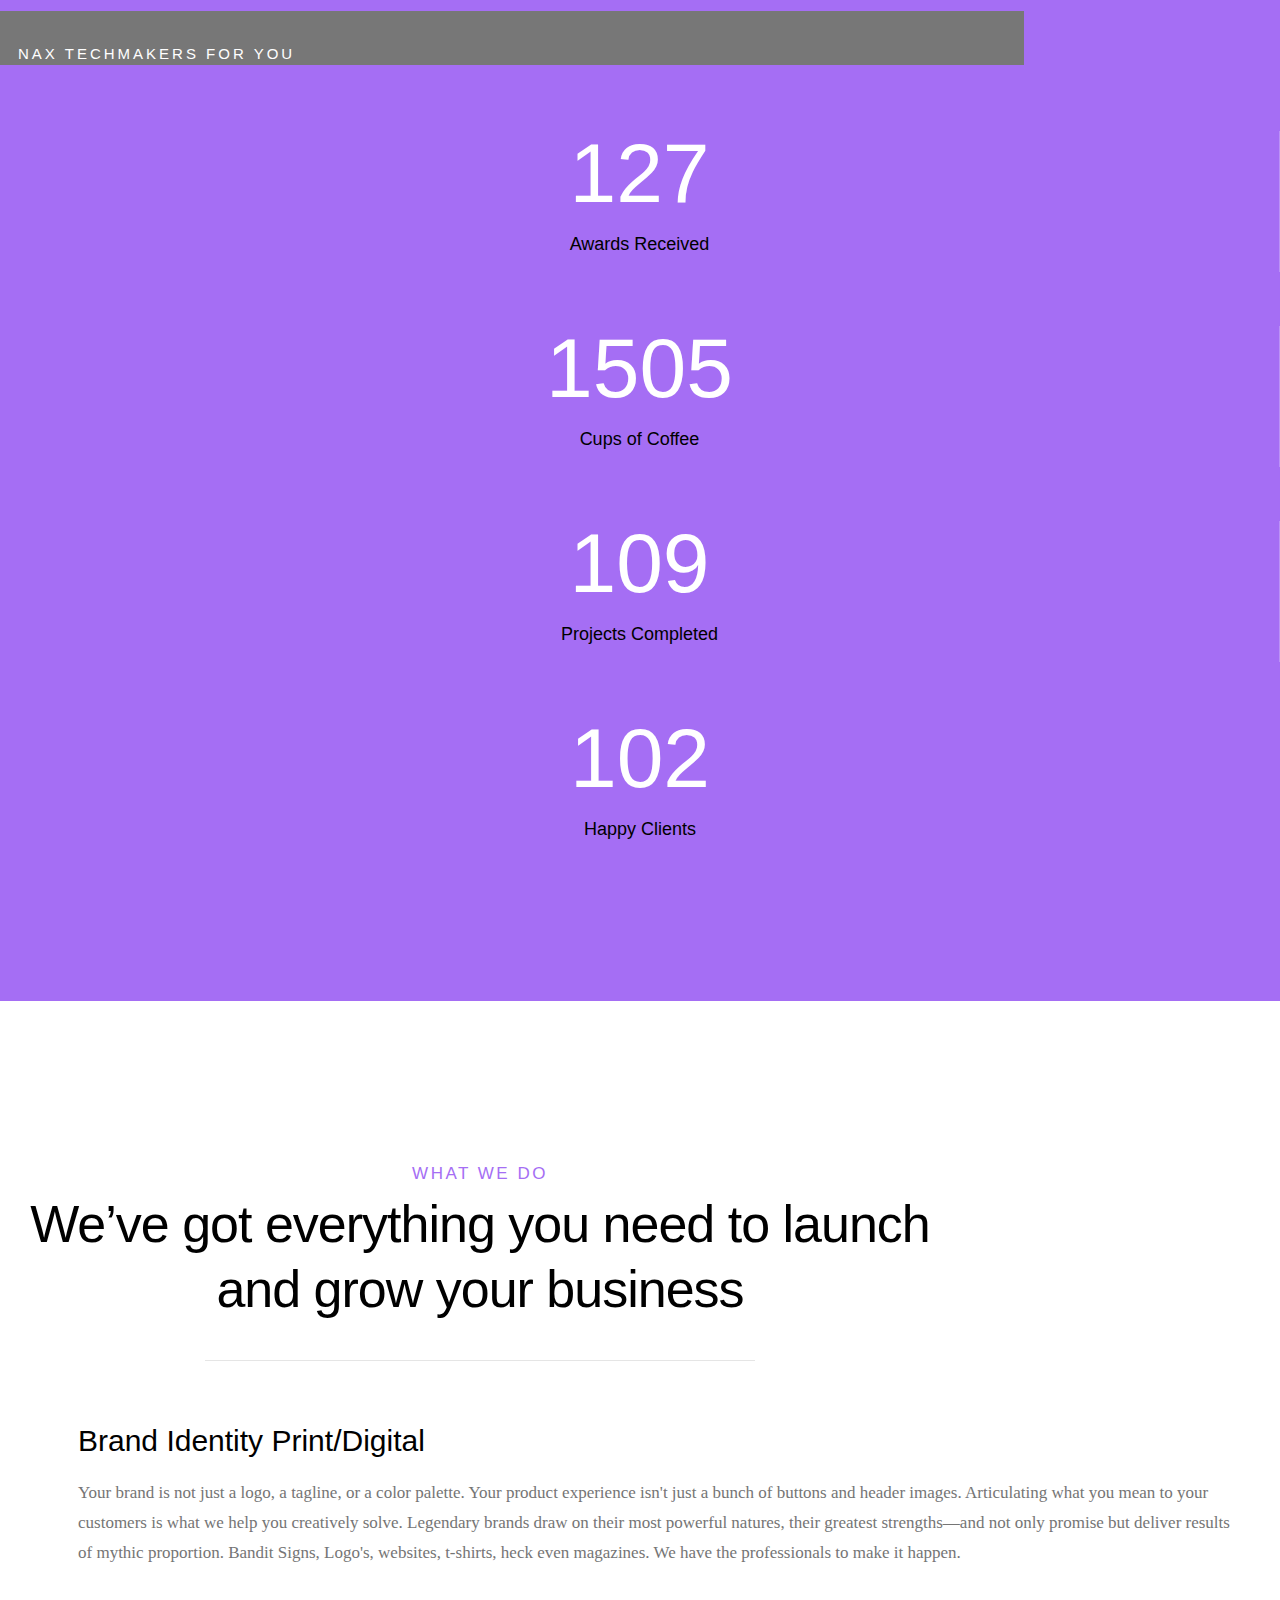
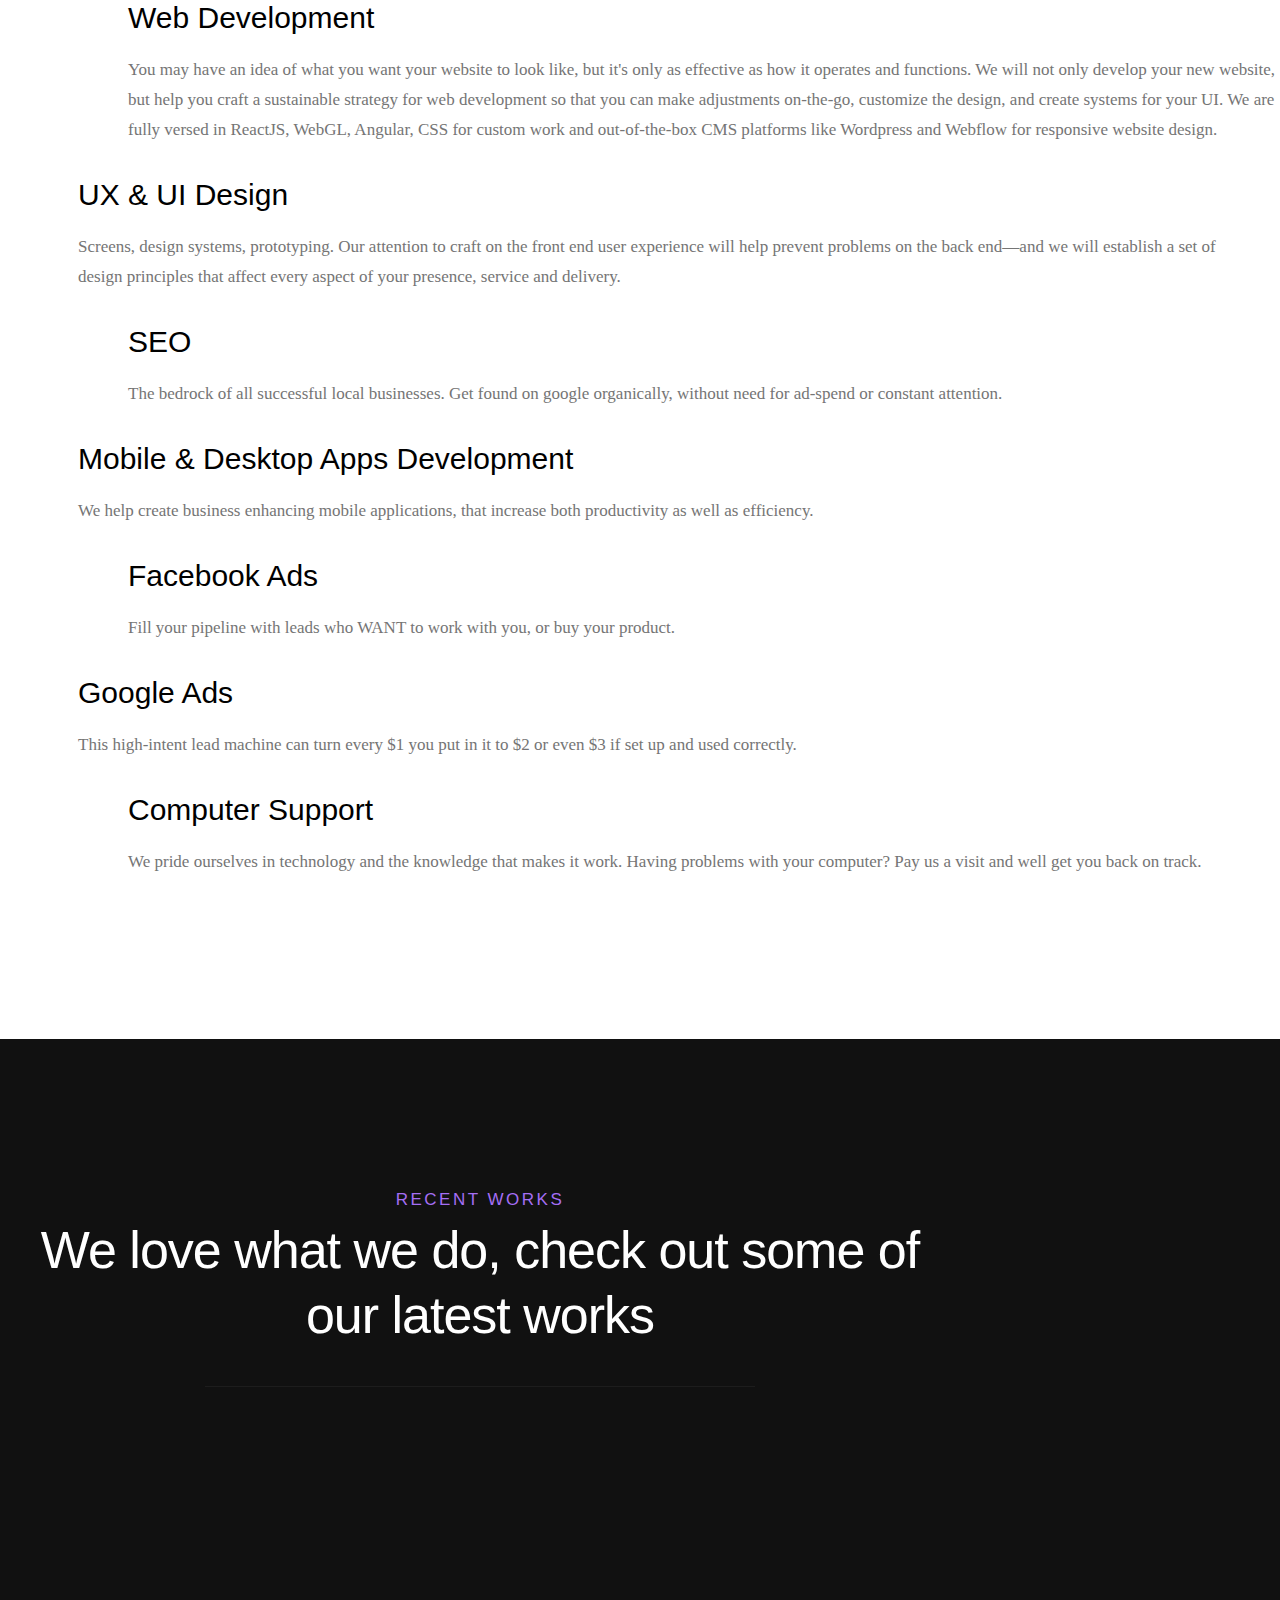
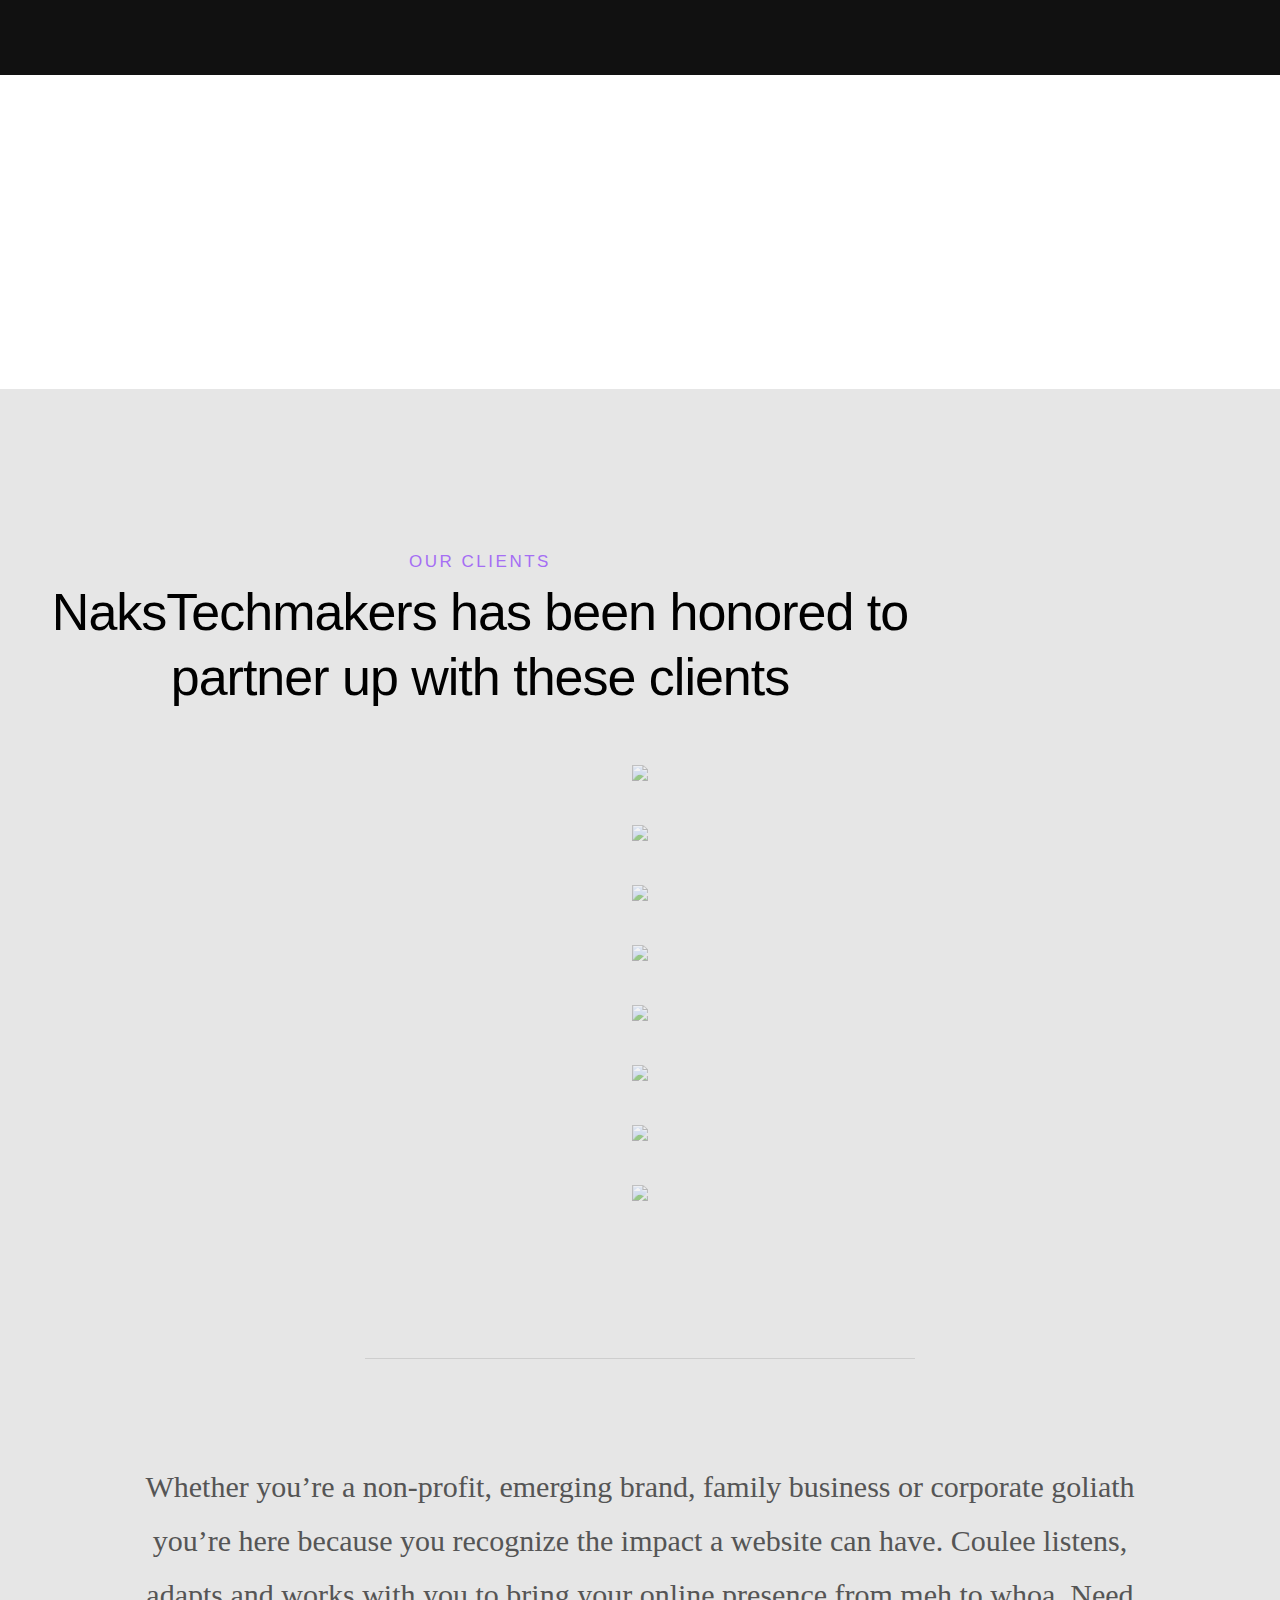
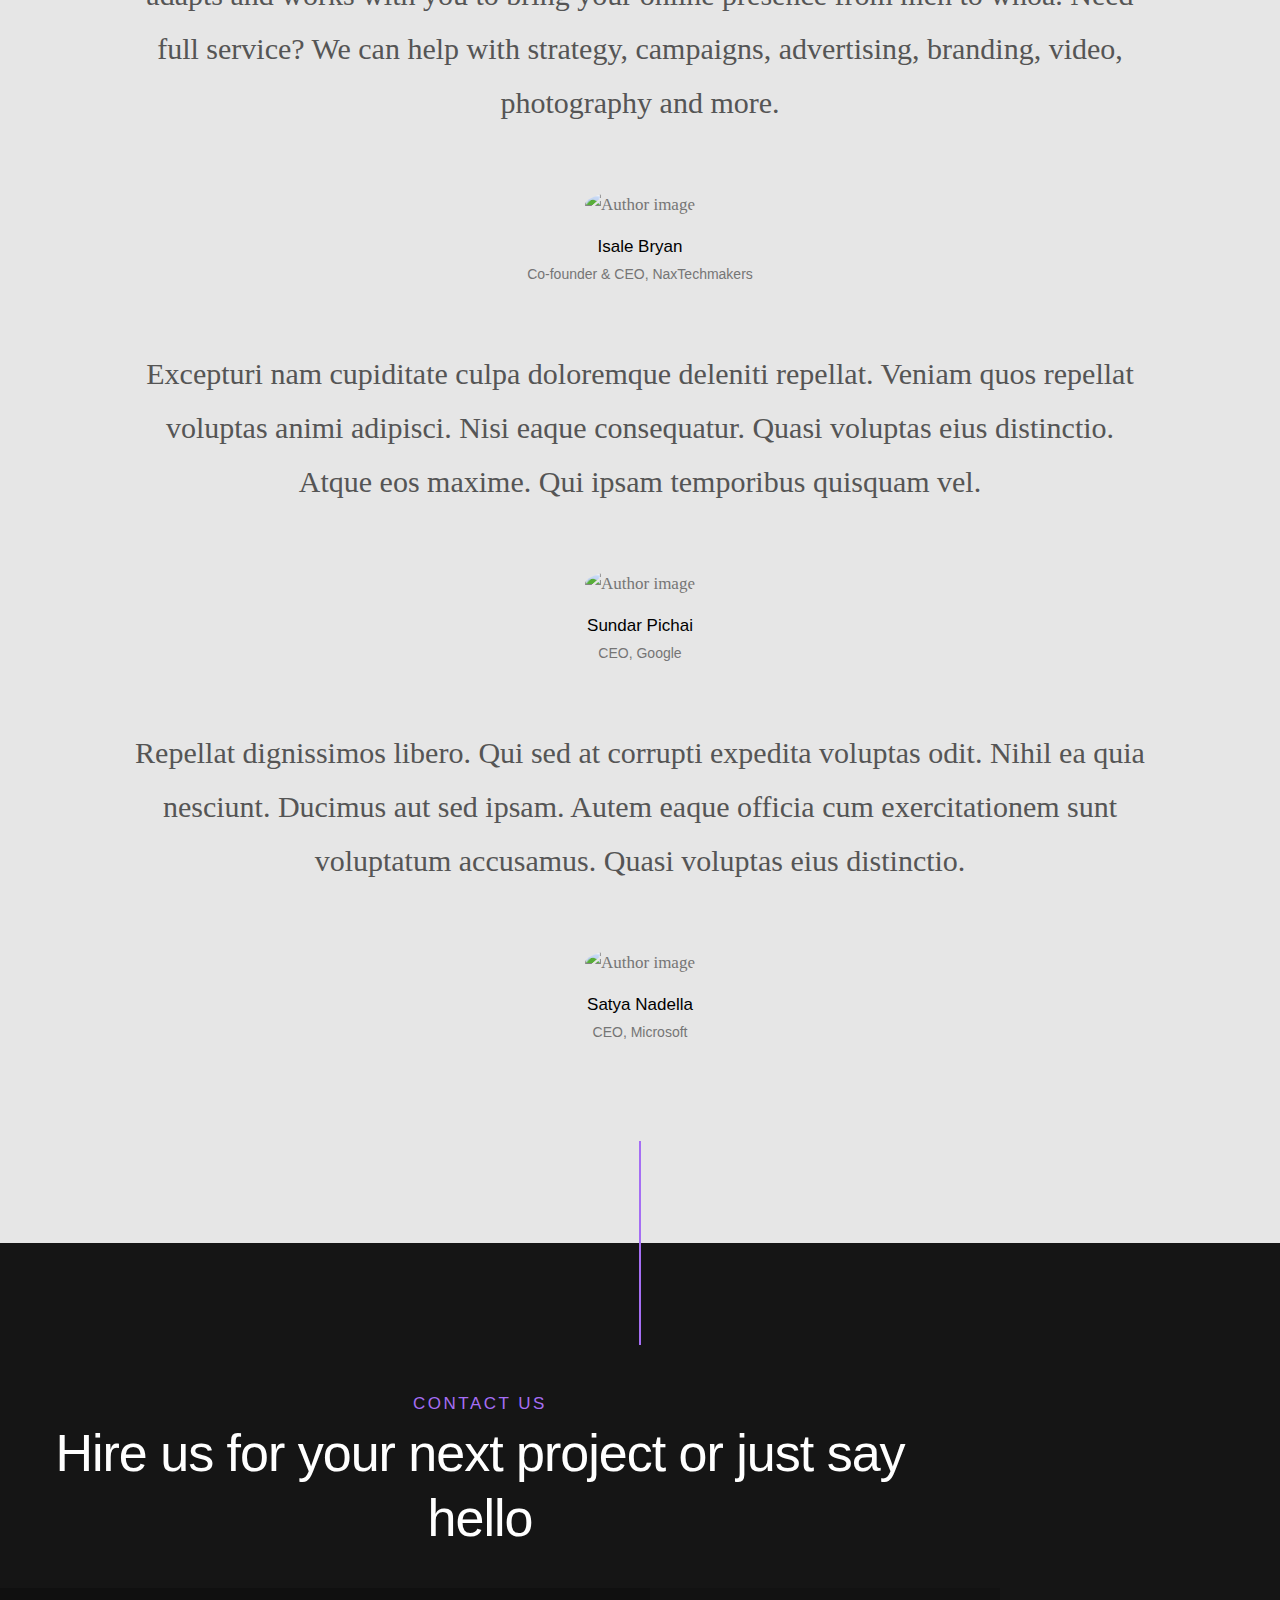
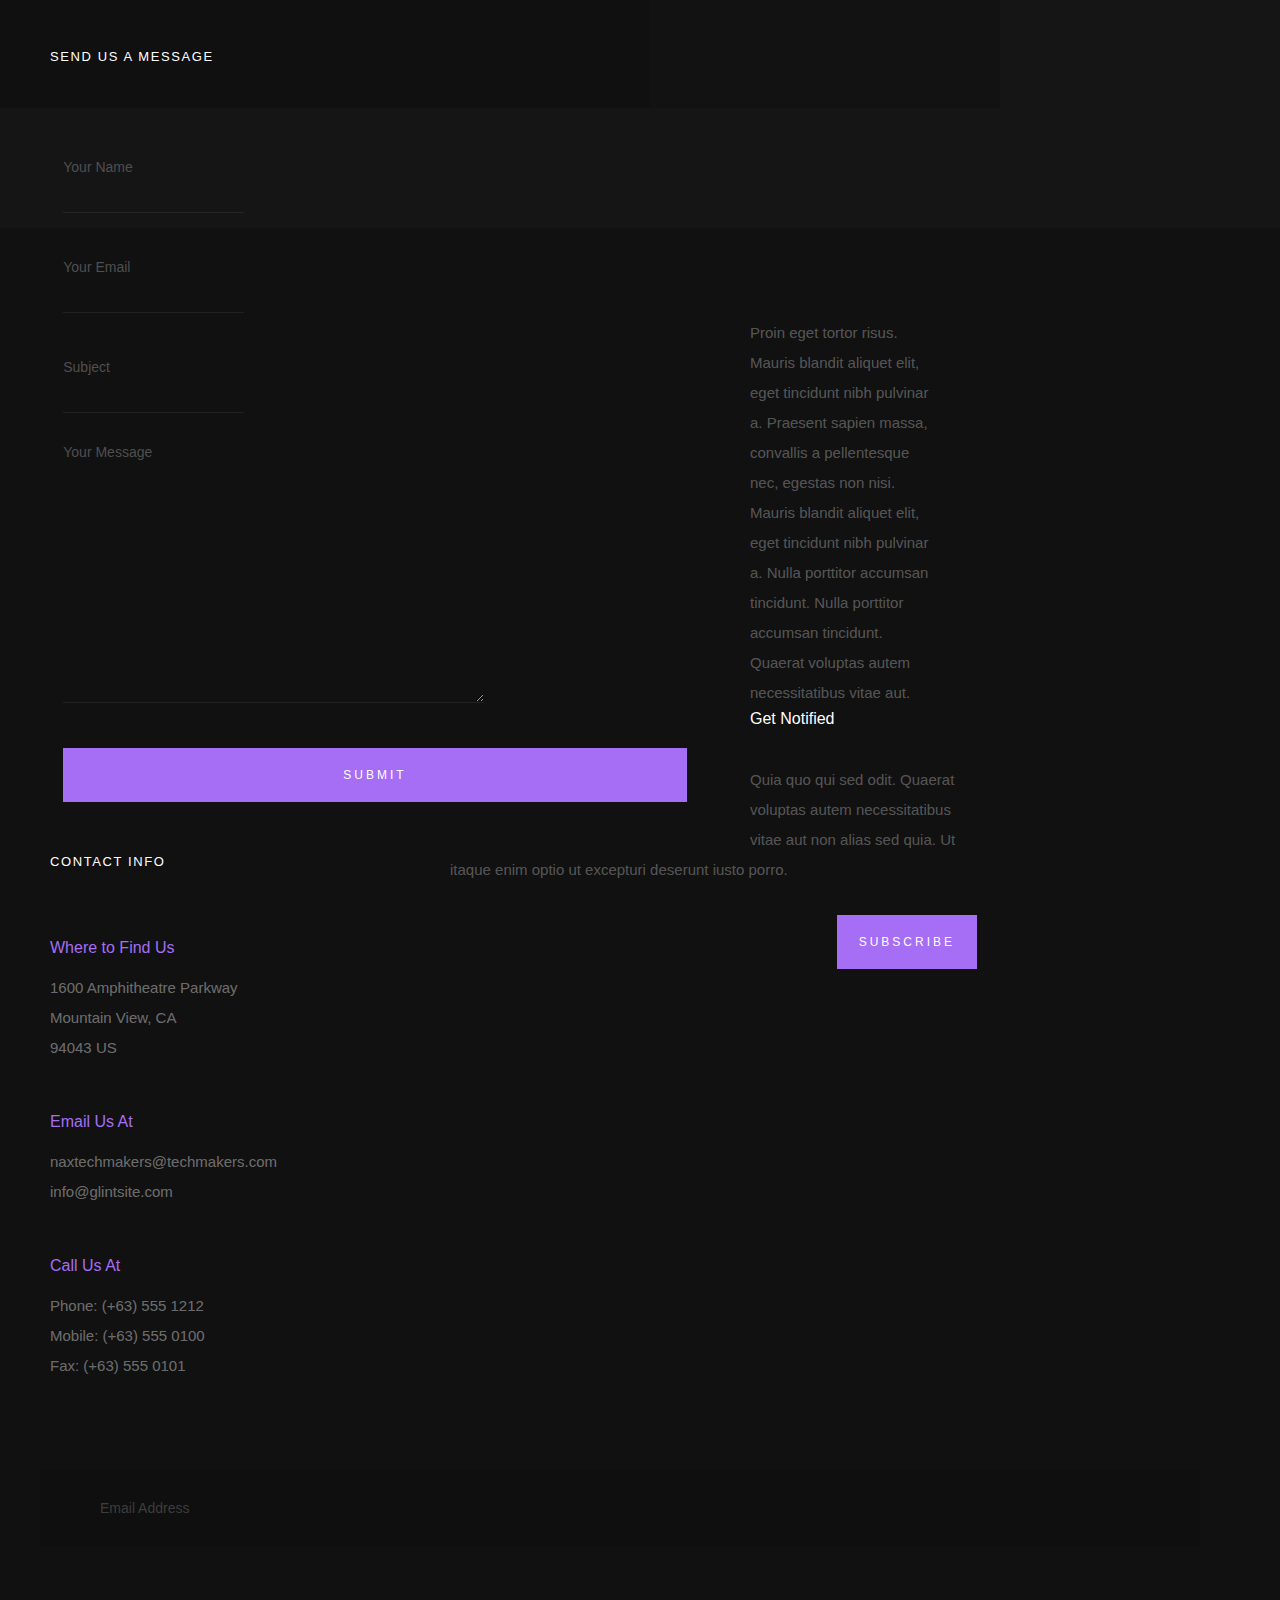
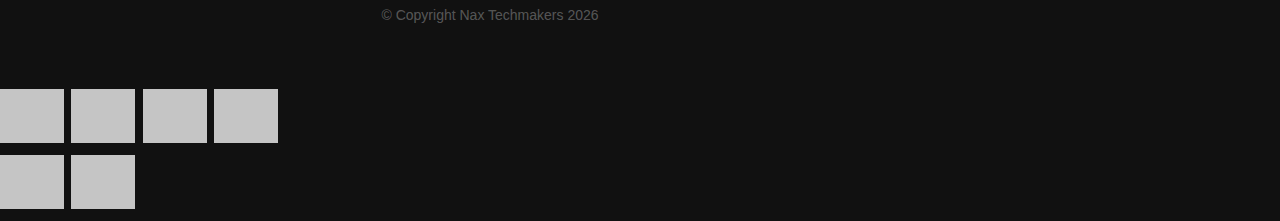
==== commit 292ae267: "cleanup vibe" ====
--- a/index.html
+++ b/index.html
@@ -177,19 +177,7 @@
                 A young team of Authentic and Adaptive technology lovers who work together to solve the biggest problems in the Tech Industry. Nax Techmakers believe there is a better way to do marketing and business in general. Join us to have a glimpse of influencial brands and digital experiences. 
                 </p>
                
-               <h3 div class="show"><button onclick="myFunction()">Our Mission</button></h3>
-               <p div class="hide">
-                To consistently meet our customers' expectations with provision of quality
-                services and exeeding expectations while upholding honesty, integrity and
-                continuously improving our best practices to maximize environmental, social and economic
-                sustainability.
-                </p>
-                <h3 div class="show"><button onclick="myFunction()">Our Vibe</button></h3>
-                <p div class="hide">
-                    We listen >> We dream >> We plan >> We communicate >> We develop >> We test >> We implement >> We inspire >> We make the impossible possible.
-                </p>
                
-                
 
 
                 <button class="collapsible">Our Vision</button>
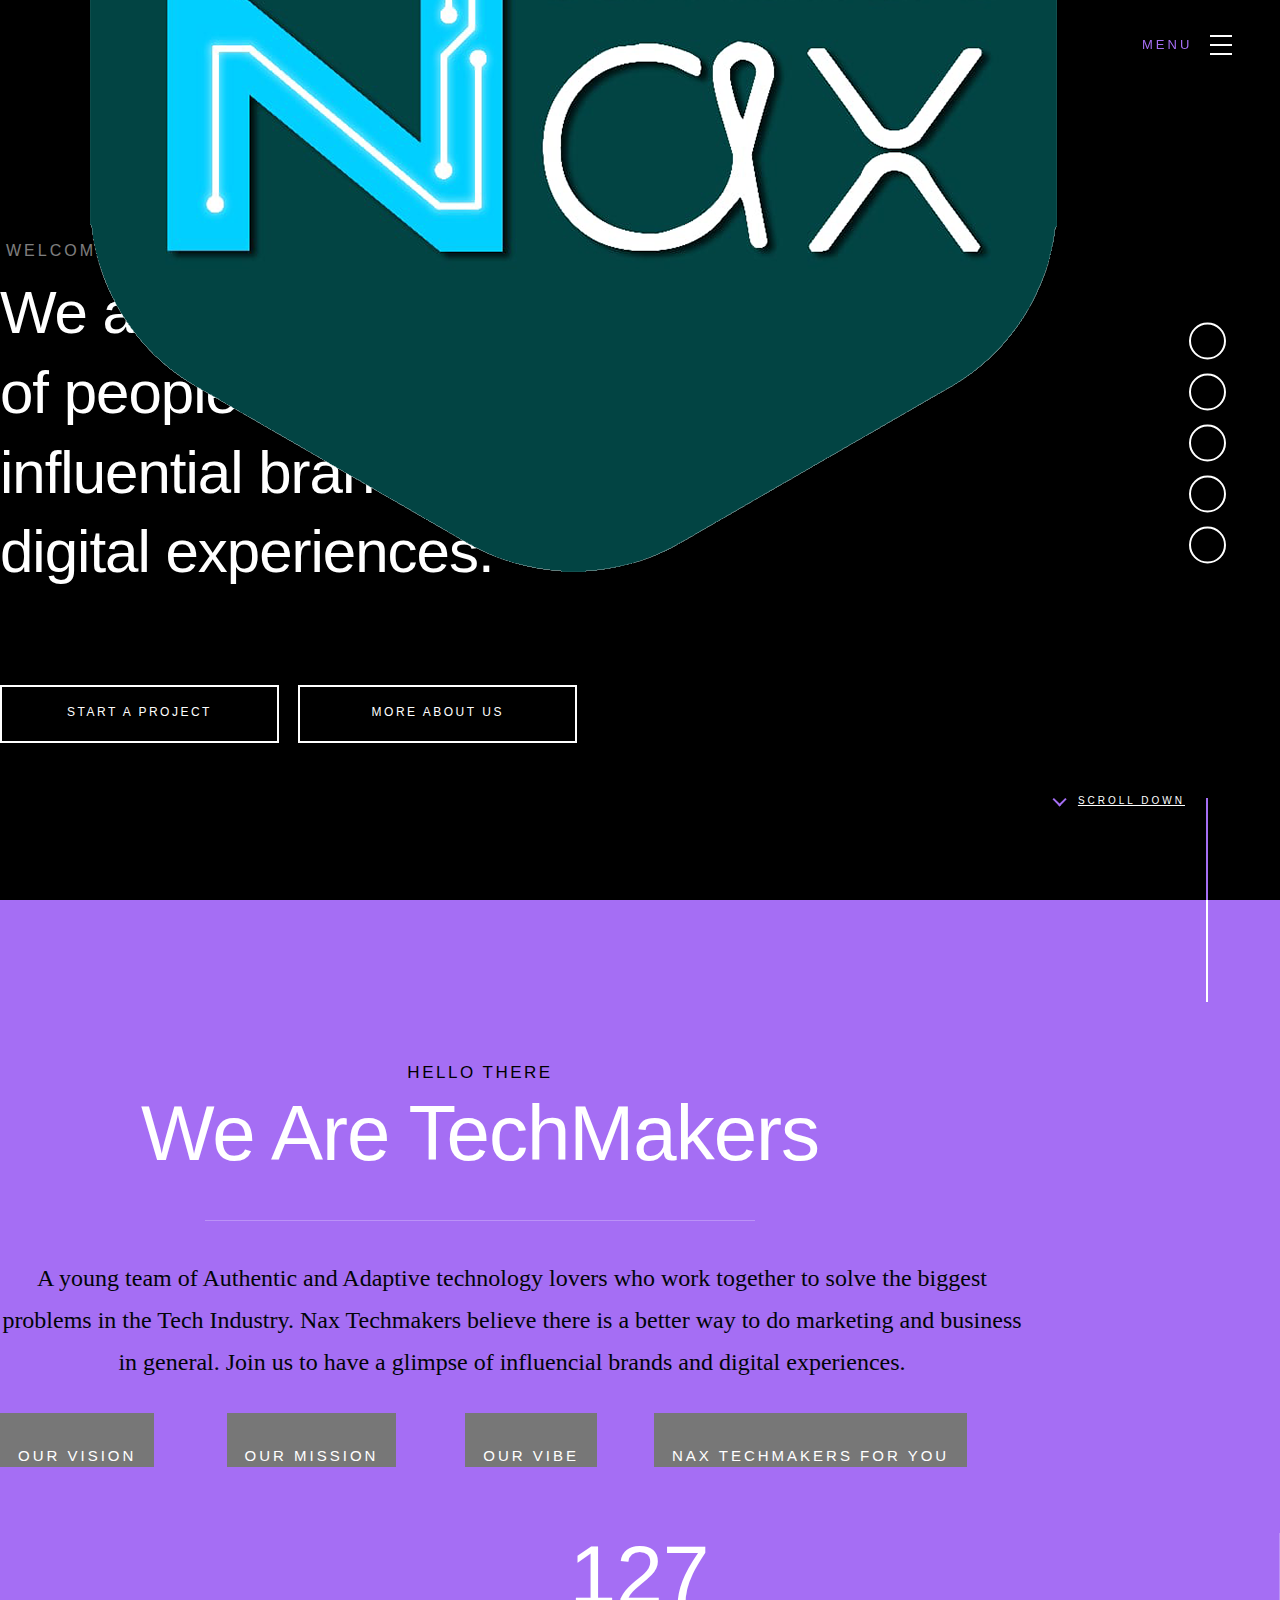
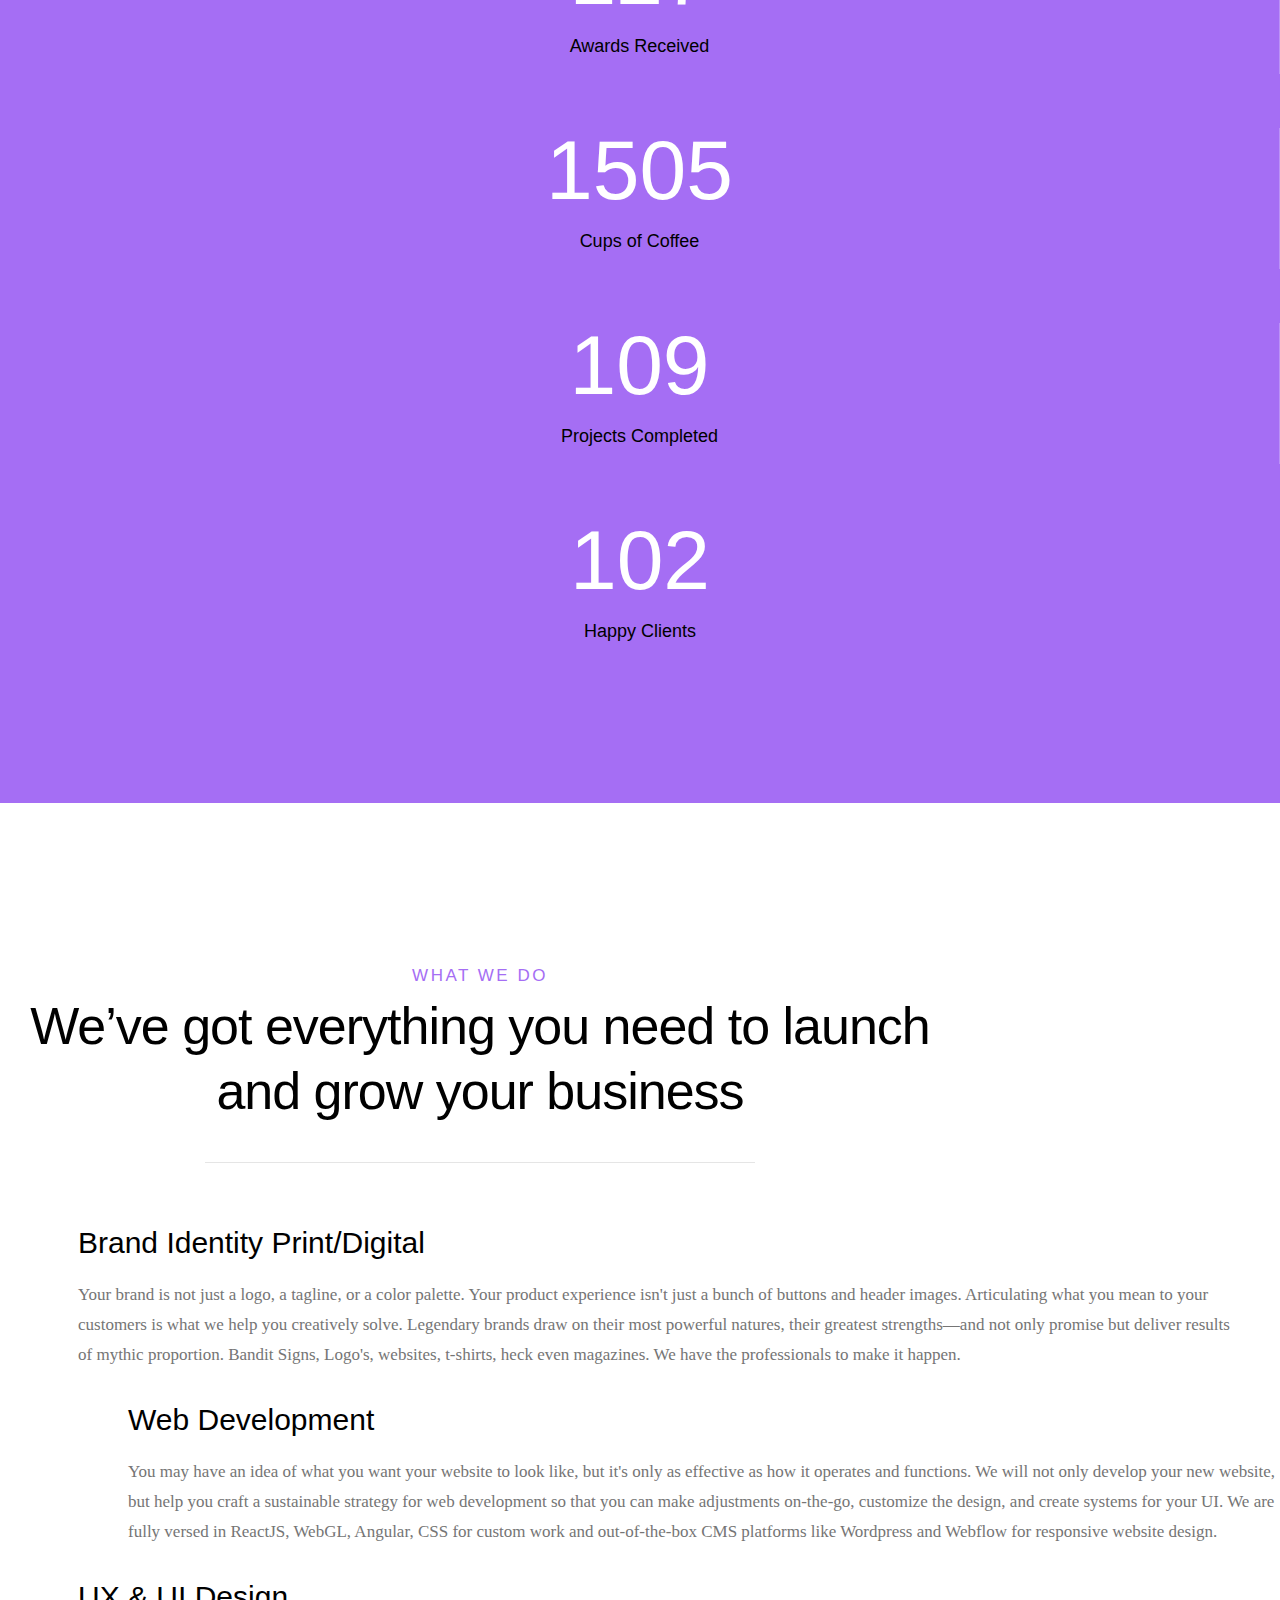
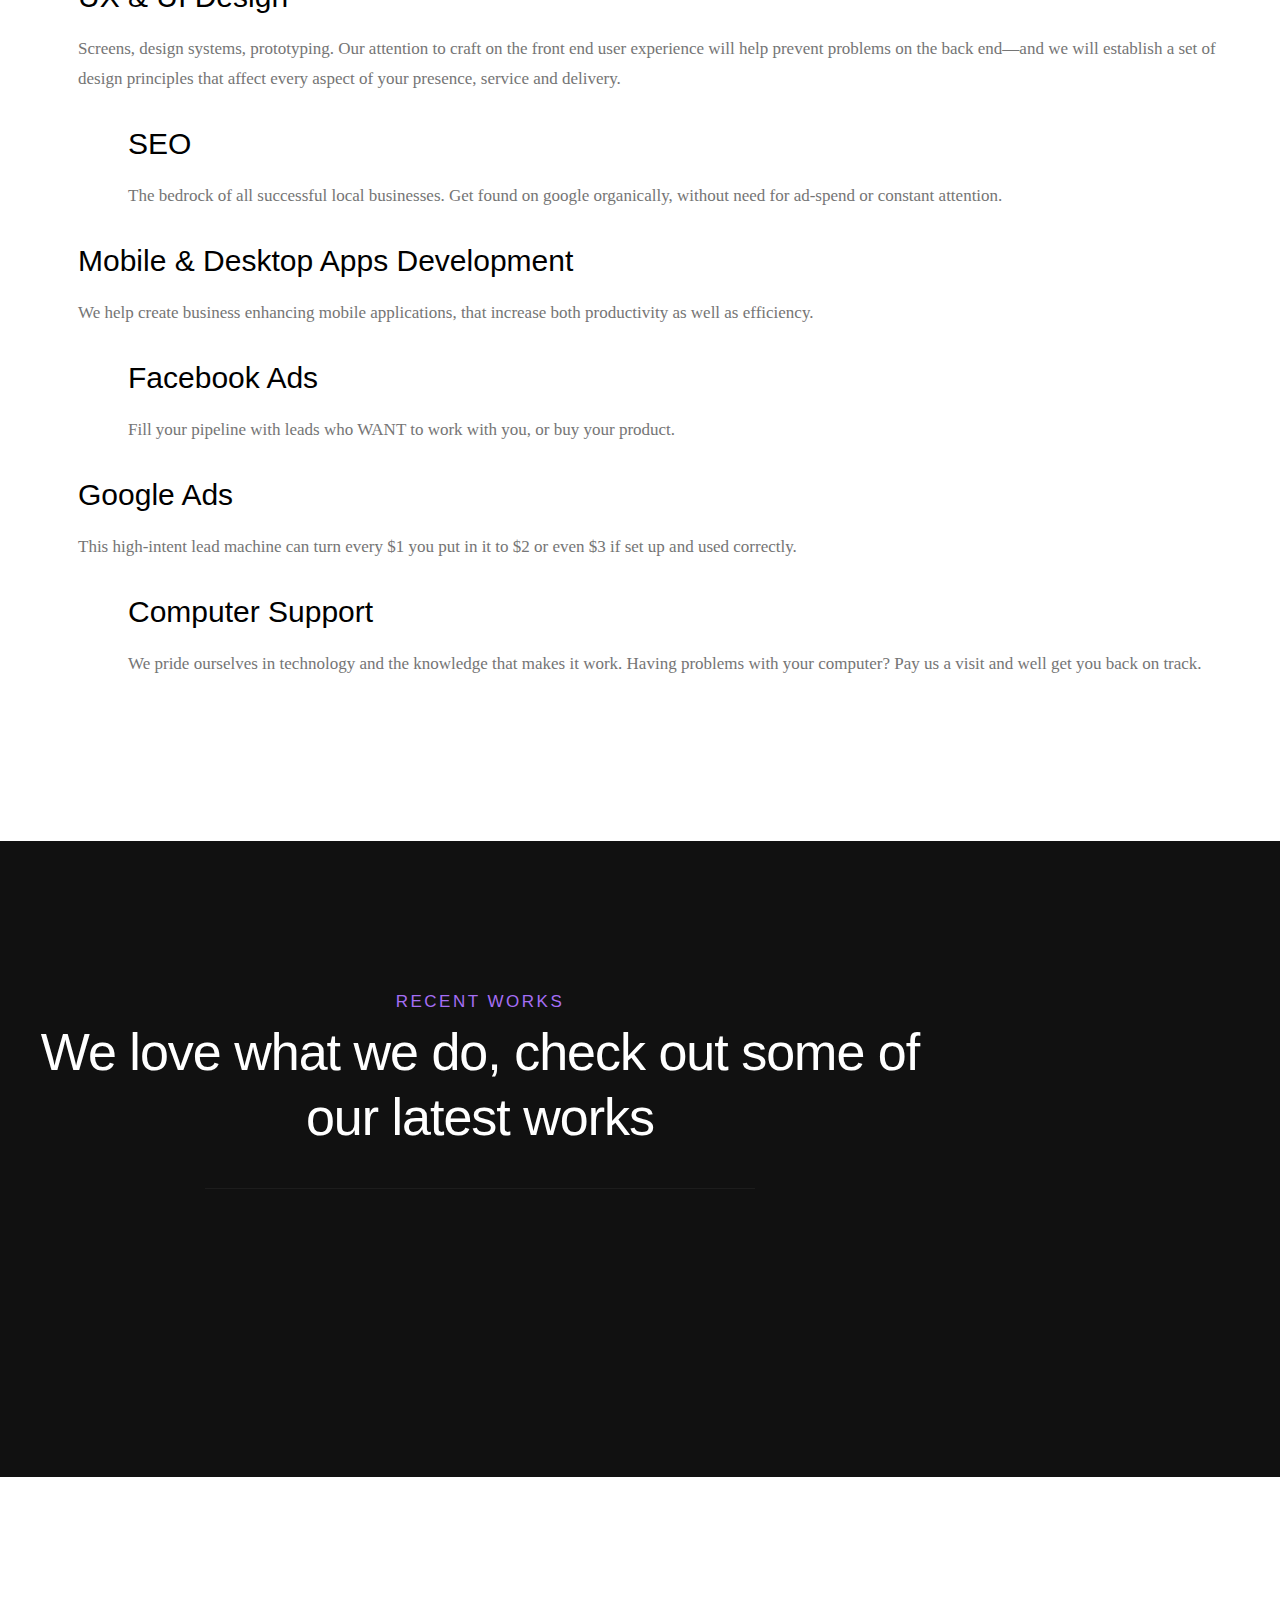
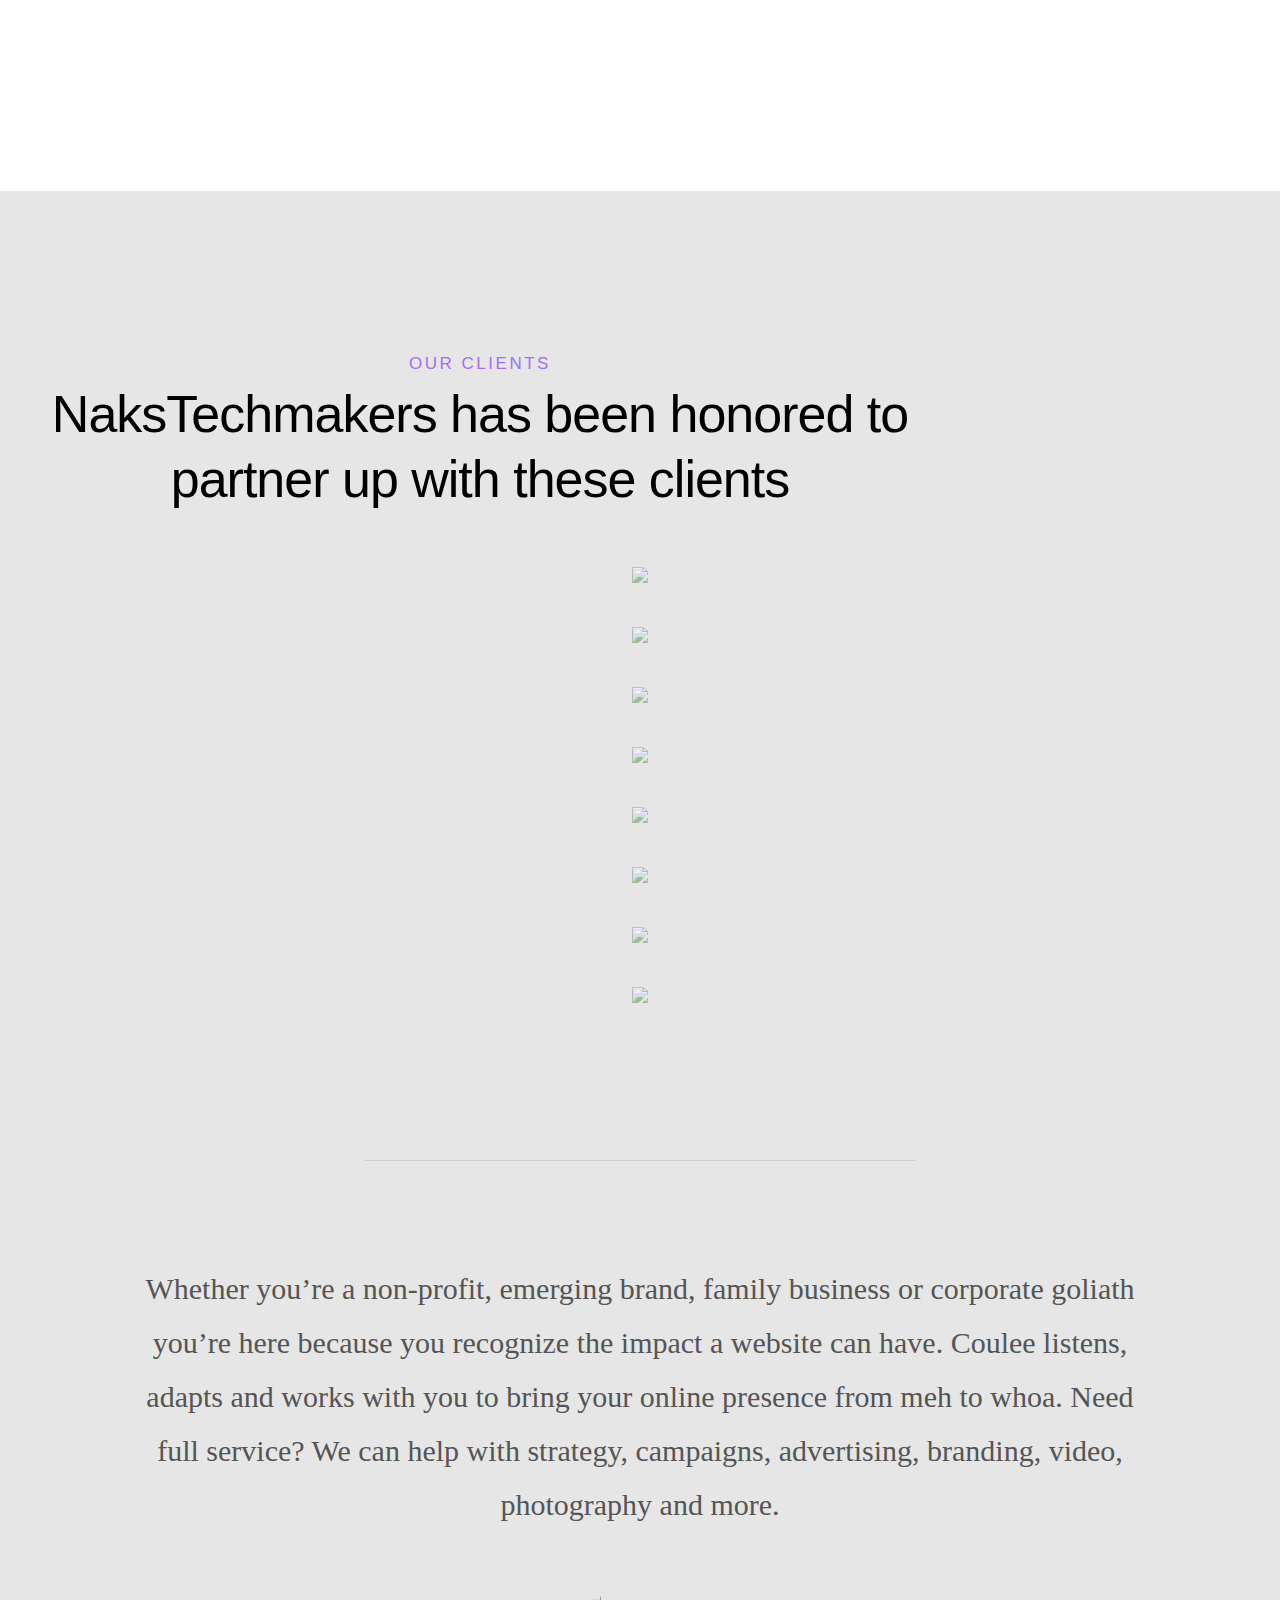
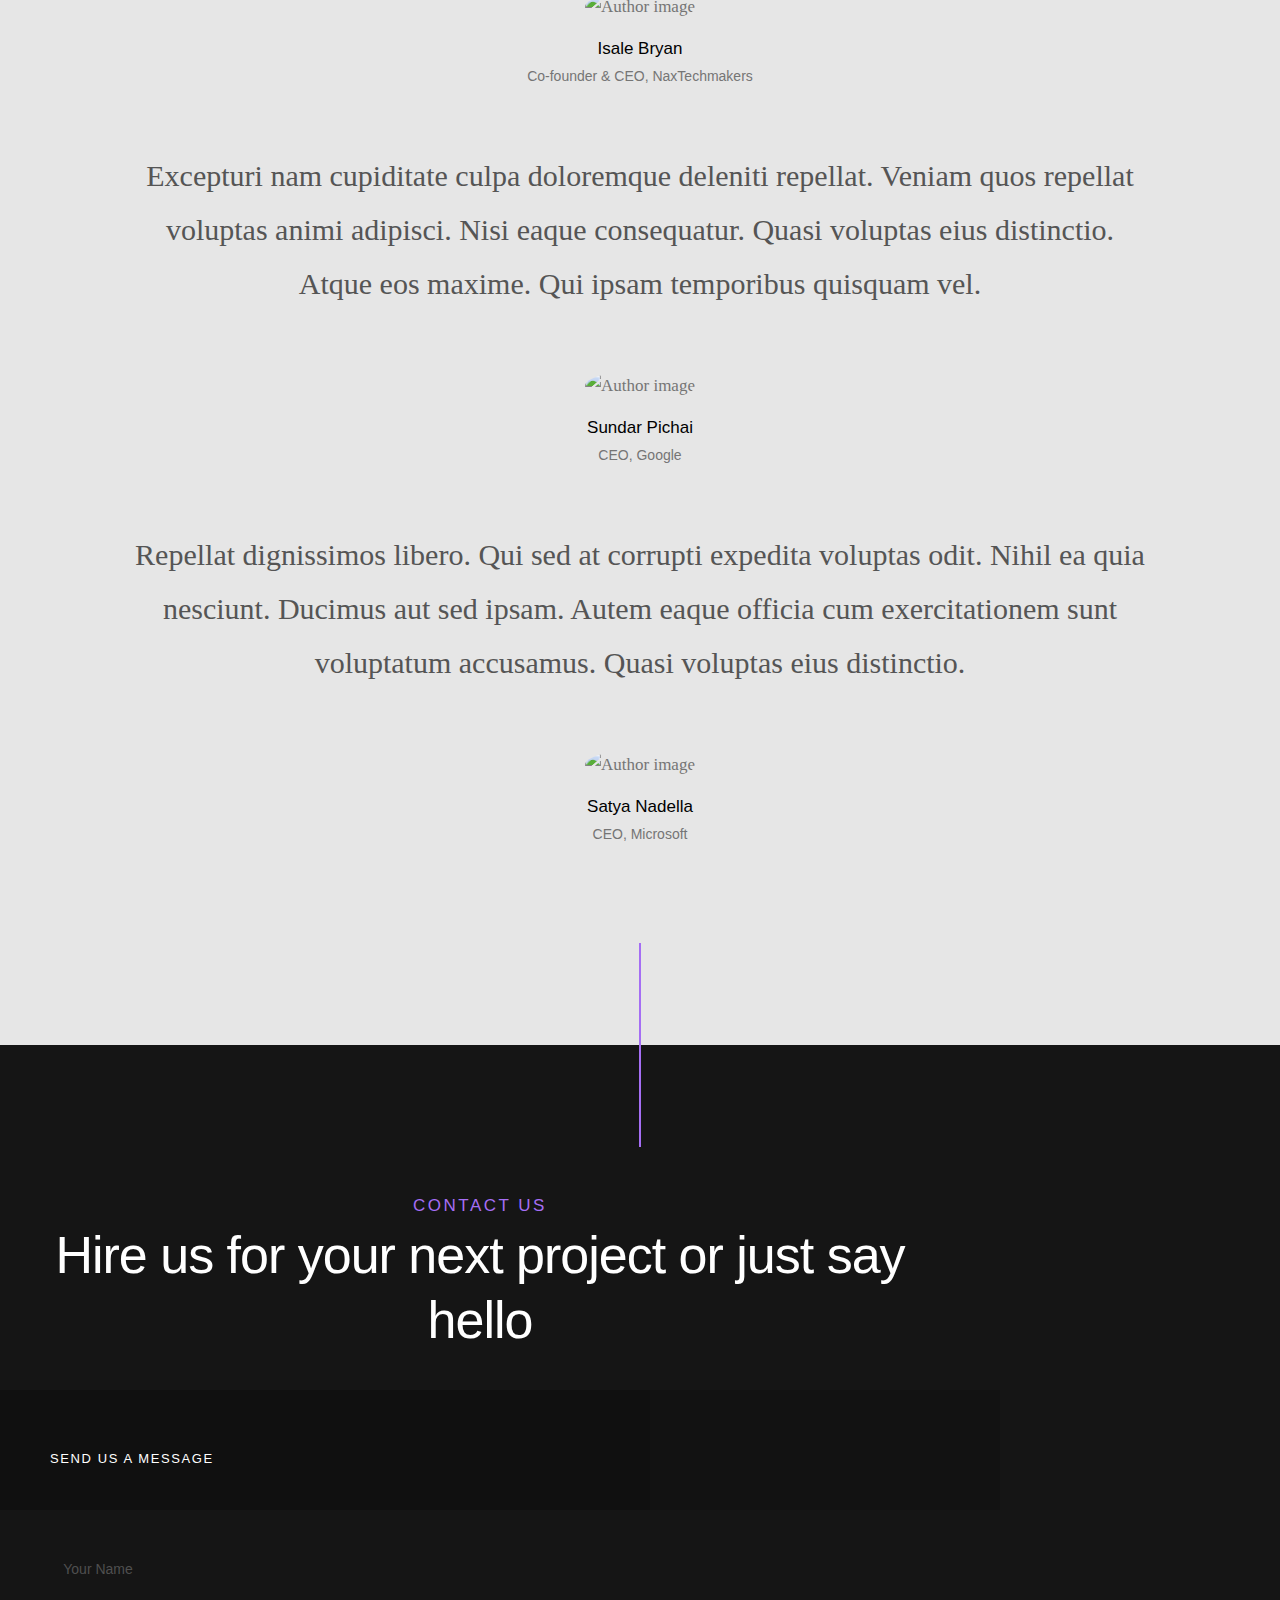
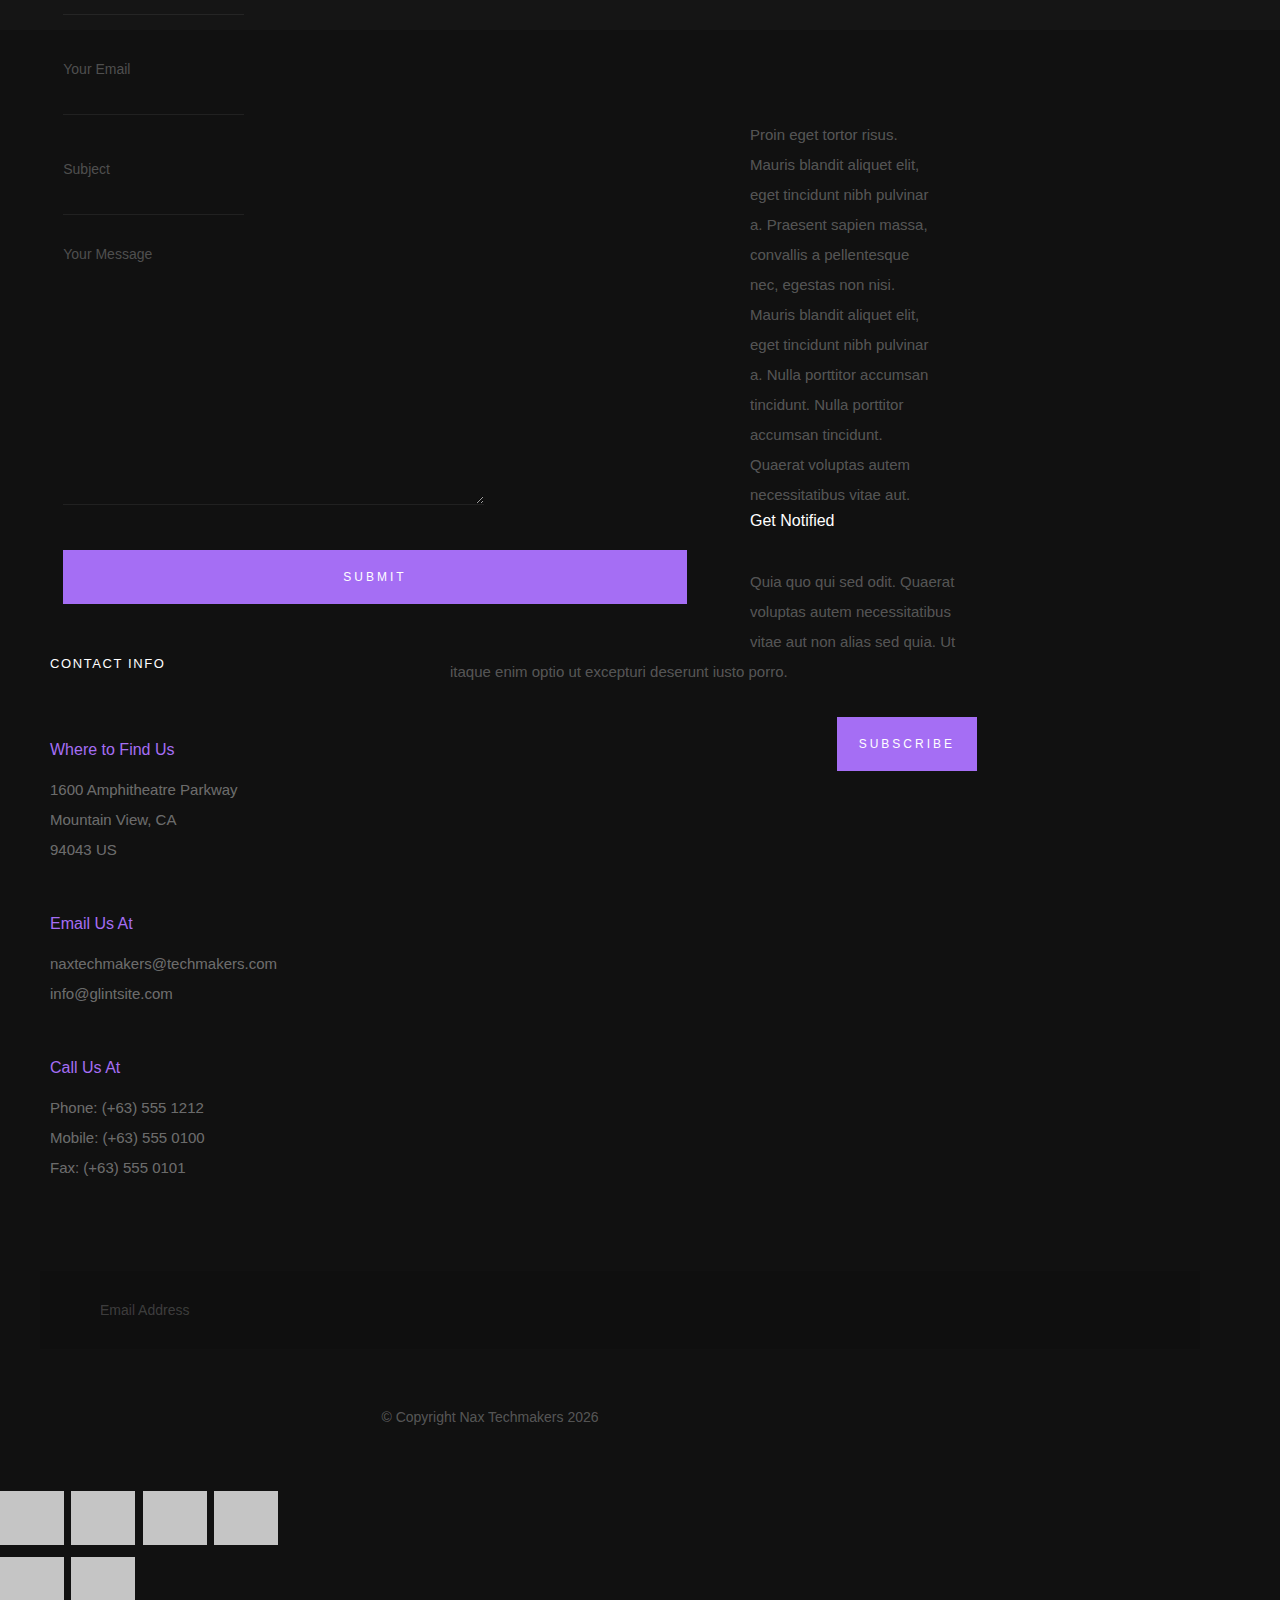
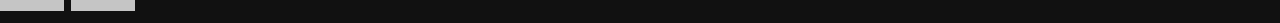
==== commit 03cfa8d5: "add flex" ====
--- a/index.html
+++ b/index.html
@@ -176,34 +176,31 @@
                 <p>
                 A young team of Authentic and Adaptive technology lovers who work together to solve the biggest problems in the Tech Industry. Nax Techmakers believe there is a better way to do marketing and business in general. Join us to have a glimpse of influencial brands and digital experiences. 
                 </p>
-               
-               
-
-
-                <button class="collapsible">Our Vision</button>
-                <div class="content">
-                    <p>We are committed to being the best and the most trusted and relied upon service provider. Our vision is to help businesses and individuals achieve more greateness through advanced products that offer more transparent, convinient and cheap ways of reaching out to clients and partners.</p>
-                </div>
-                <button class="collapsible">Our Mission</button>
-                <div class="content">
-                    <p>To consistently meet our customers' expectations with provision of quality
-                        services and exeeding expectations while upholding honesty, integrity and
-                        continuously improving our best practices to maximize environmental, social and economic
-                        sustainability.</p>
-                </div>
-                <button class="collapsible">Our Vibe</button>
-                <div class="content">
-                    <p>We listen >> We dream >> We plan >> We communicate >> We develop >> We test >> We implement >> We inspire >> We make the impossible possible.</p>
-                </div>
-                <button class="collapsible">Nax Techmakers for You</button>
-                <div class="content">
-                    <p><strong>Countrywide Services</strong> - Our digital experience enables us to serve you at the comfort of your home anywhere within the country.</p>
-                    <p><strong>Empowered to help</strong> – Our team is trained and empowered to make sound decisions to every of your needs.</p>
-                    <p><strong>Fast replies</strong> – Trying to reach us on our platforms? We typically reply immediately.</p>
-                    <p><strong>Real conversation</strong> – Our customer Service comprises of personal interactions with our personnel ready to address issues specific to your own needs with.</p>
-                    <p><strong>Friendly, Solution Oriented</strong> – Our team is able to offer solutions to your every need with empathy.</p>
-                </div>
-
+                <div class="collapsibles">
+                    <button class="collapsible">Our Vision</button>
+                    <div class="content">
+                        <p>We are committed to being the best and the most trusted and relied upon service provider. Our vision is to help businesses and individuals achieve more greateness through advanced products that offer more transparent, convinient and cheap ways of reaching out to clients and partners.</p>
+                    </div>
+                    <button class="collapsible">Our Mission</button>
+                    <div class="content">
+                        <p>To consistently meet our customers' expectations with provision of quality
+                            services and exeeding expectations while upholding honesty, integrity and
+                            continuously improving our best practices to maximize environmental, social and economic
+                            sustainability.</p>
+                    </div>
+                    <button class="collapsible">Our Vibe</button>
+                    <div class="content">
+                        <p>We listen >> We dream >> We plan >> We communicate >> We develop >> We test >> We implement >> We inspire >> We make the impossible possible.</p>
+                    </div>
+                    <button class="collapsible">Nax Techmakers for You</button>
+                    <div class="content">
+                        <p><strong>Countrywide Services</strong> - Our digital experience enables us to serve you at the comfort of your home anywhere within the country.</p>
+                        <p><strong>Empowered to help</strong> – Our team is trained and empowered to make sound decisions to every of your needs.</p>
+                        <p><strong>Fast replies</strong> – Trying to reach us on our platforms? We typically reply immediately.</p>
+                        <p><strong>Real conversation</strong> – Our customer Service comprises of personal interactions with our personnel ready to address issues specific to your own needs with.</p>
+                        <p><strong>Friendly, Solution Oriented</strong> – Our team is able to offer solutions to your every need with empathy.</p>
+                    </div>
+                </div>
 
             </div>
         </div> <!-- end about-desc -->
--- a/css/main.css
+++ b/css/main.css
@@ -3878,21 +3878,19 @@
  * ## about
  * ------------------------------------------------------------------- */
 
-/* .hide {
-    display: none;
-}
-.show:hover + .hide {
-    display: block;
-} */
 
  /* Collapsible Buttons CSS */
+
+ .collapsibles {
+     display: flex;
+ }
 
  .collapsible {
     background-color: #777;
     color: white;
     cursor: pointer;
     padding: 18px;
-    width: 100%;
+    width: 50%;
     border: none;
     text-align: left;
     outline: none;
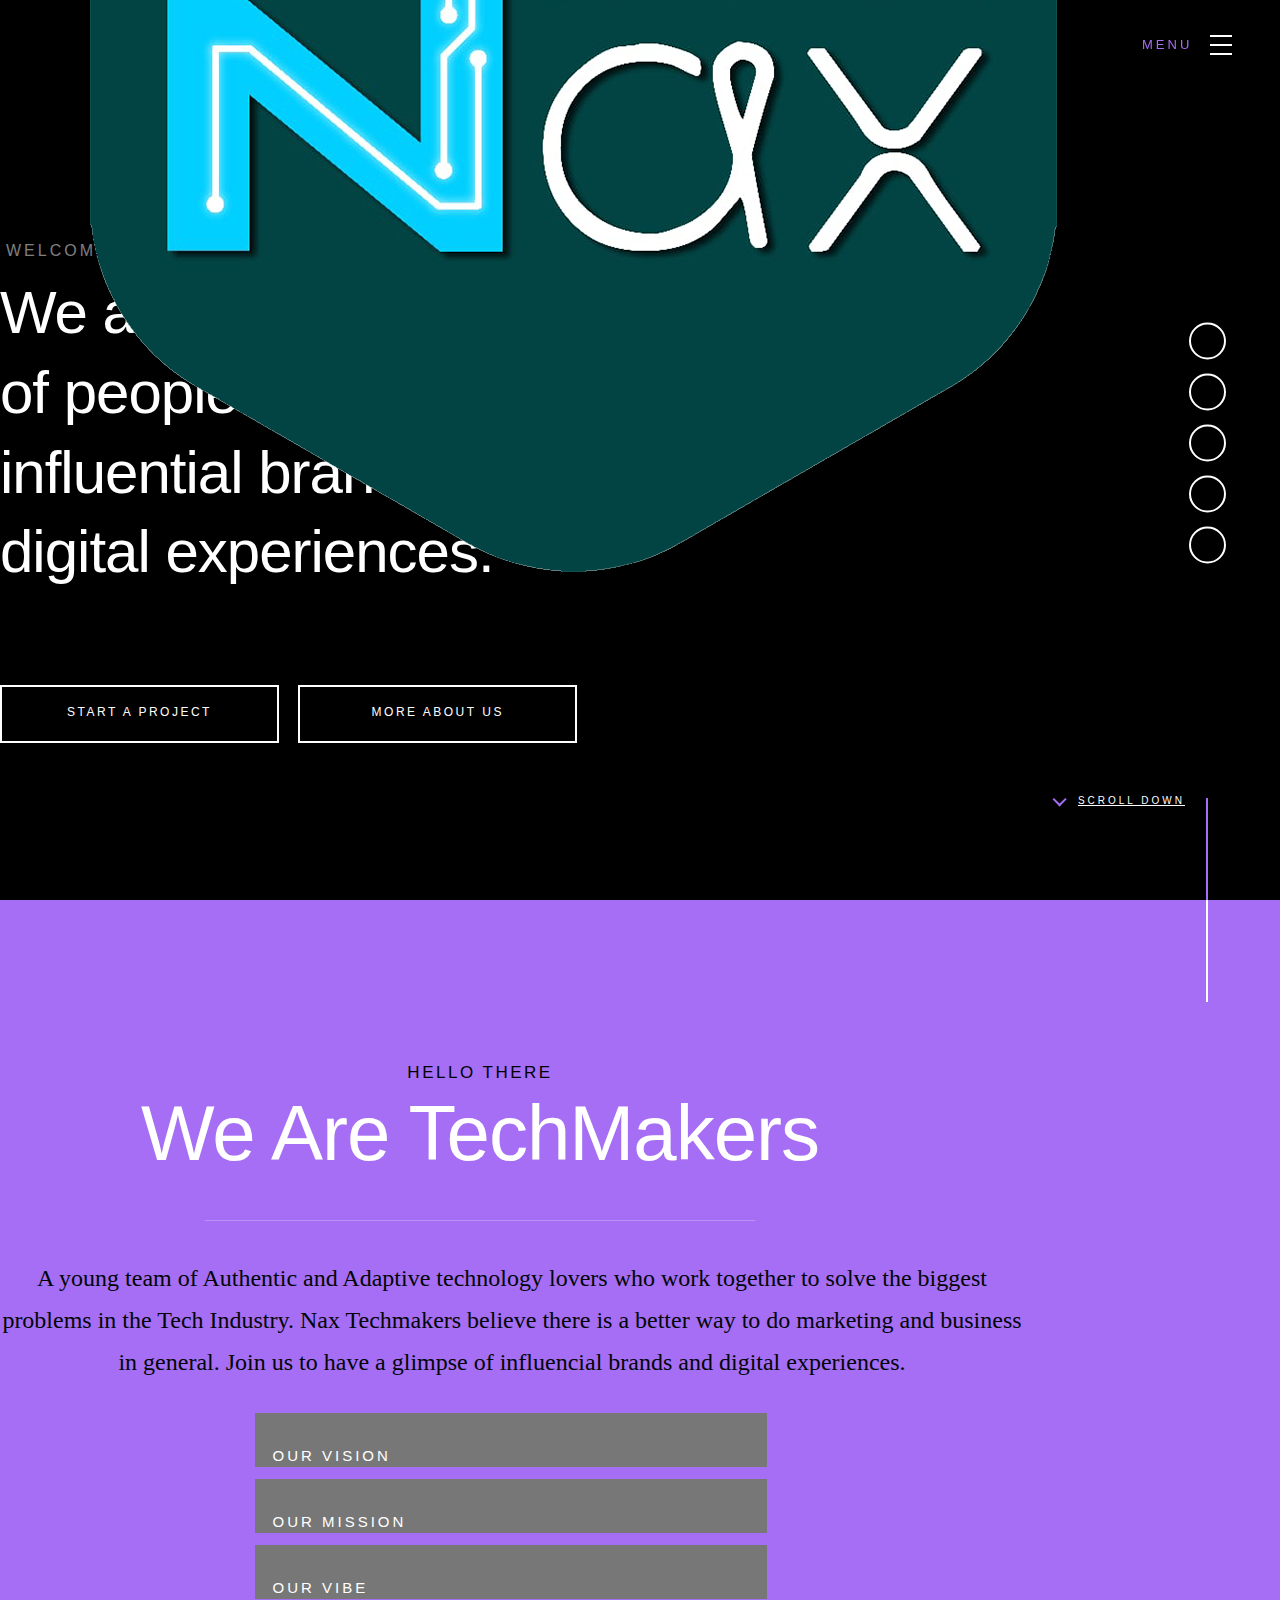
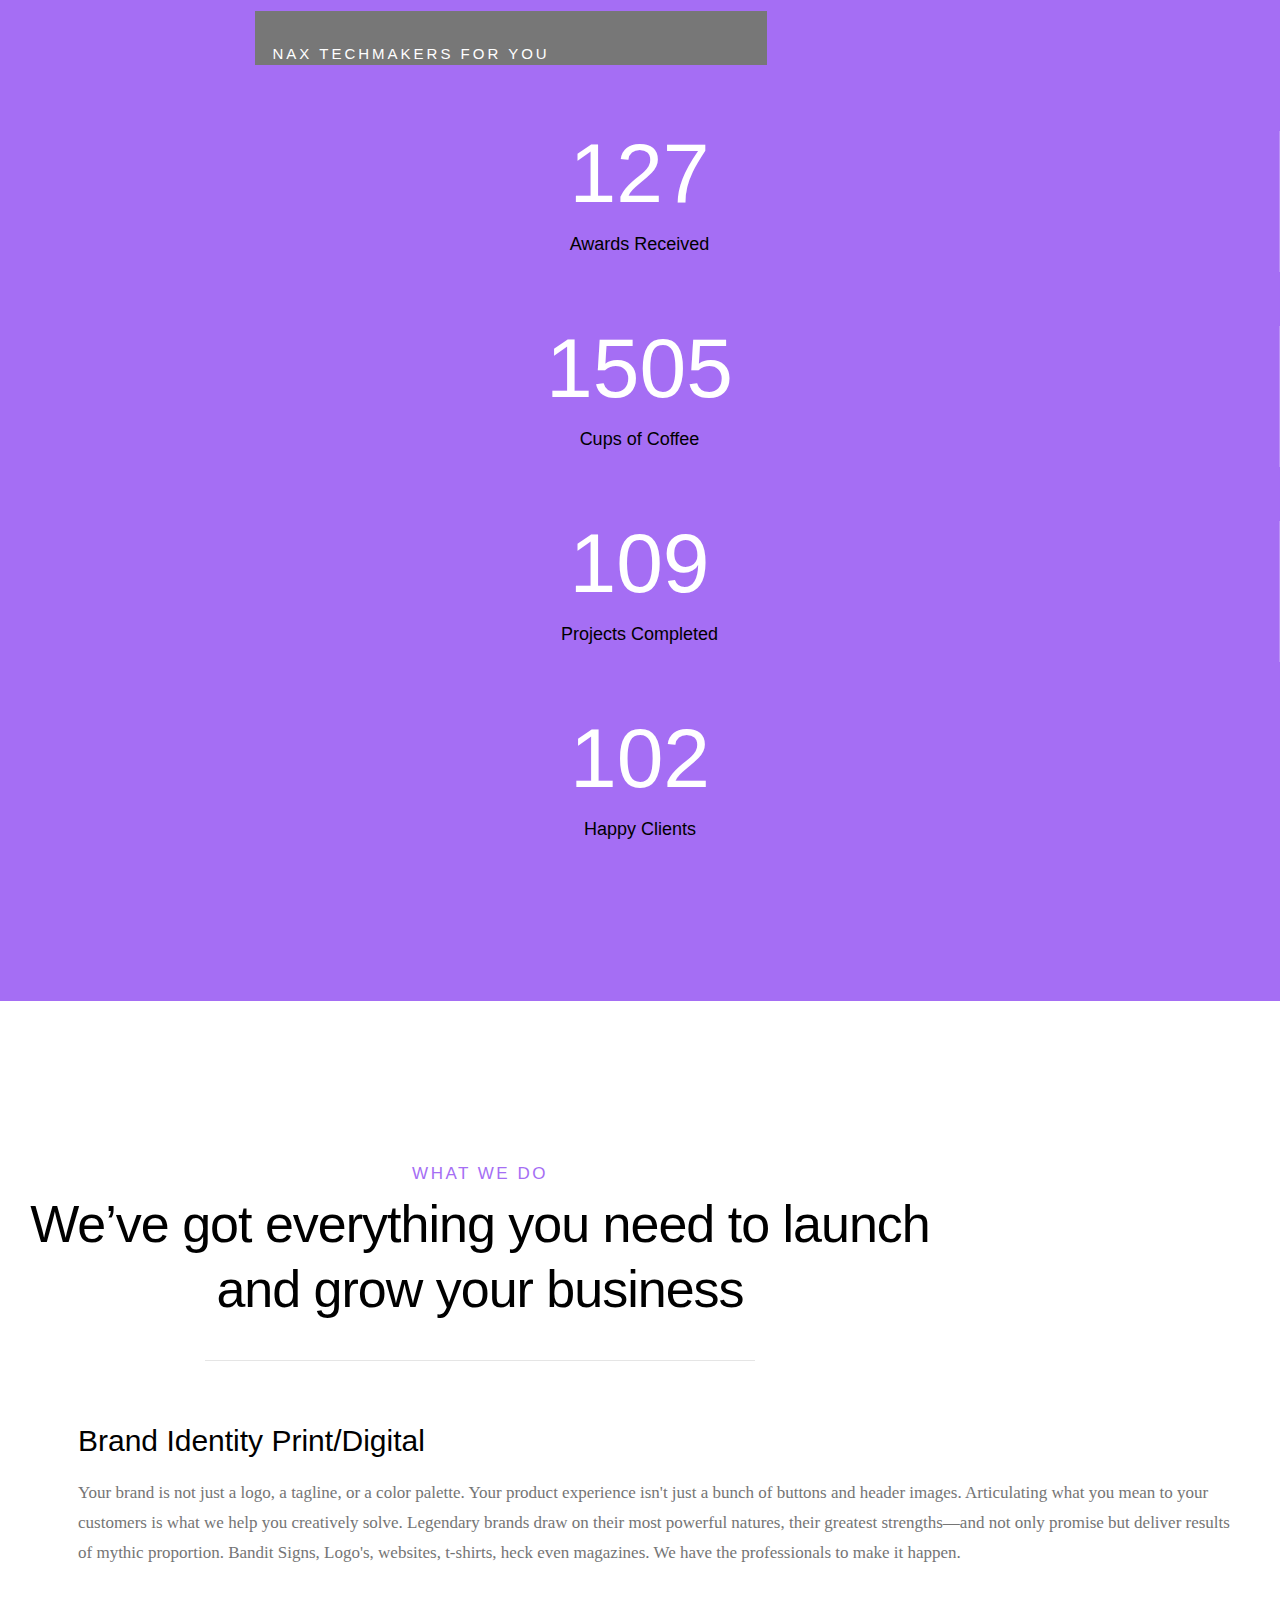
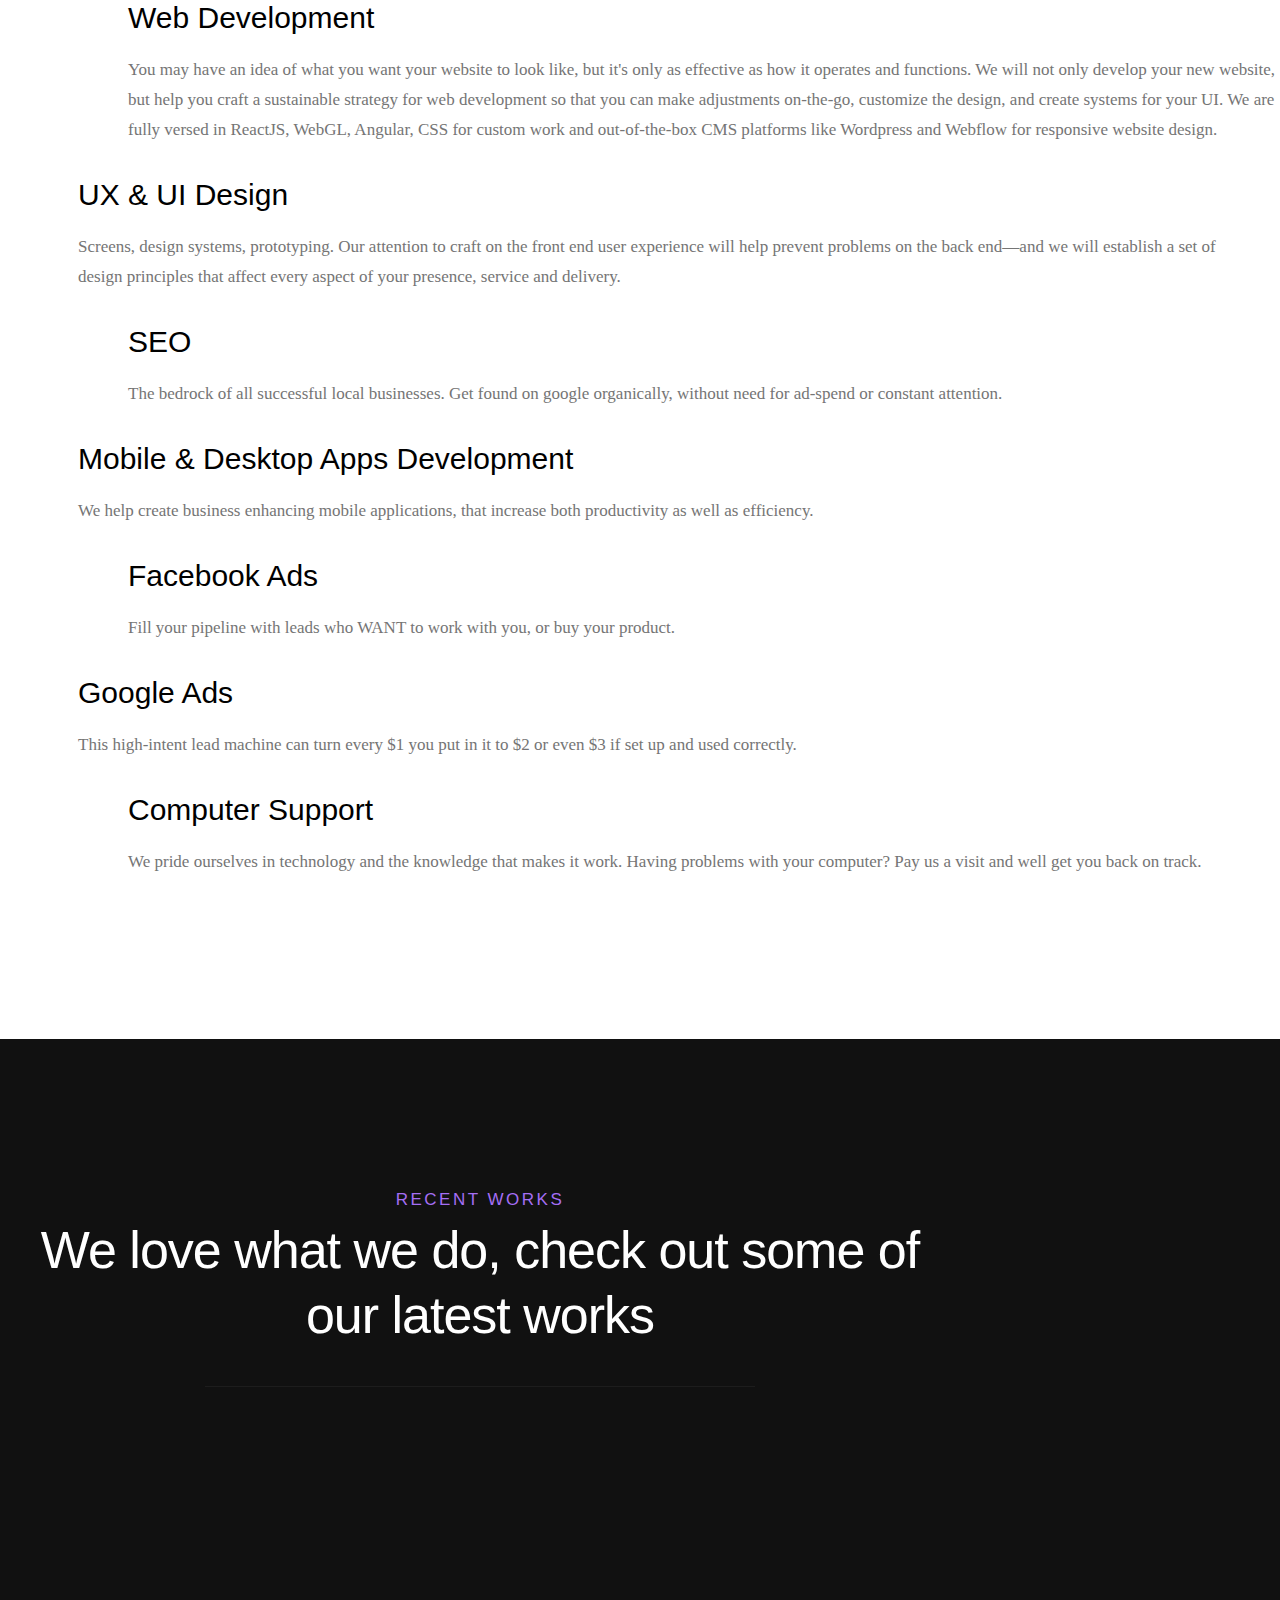
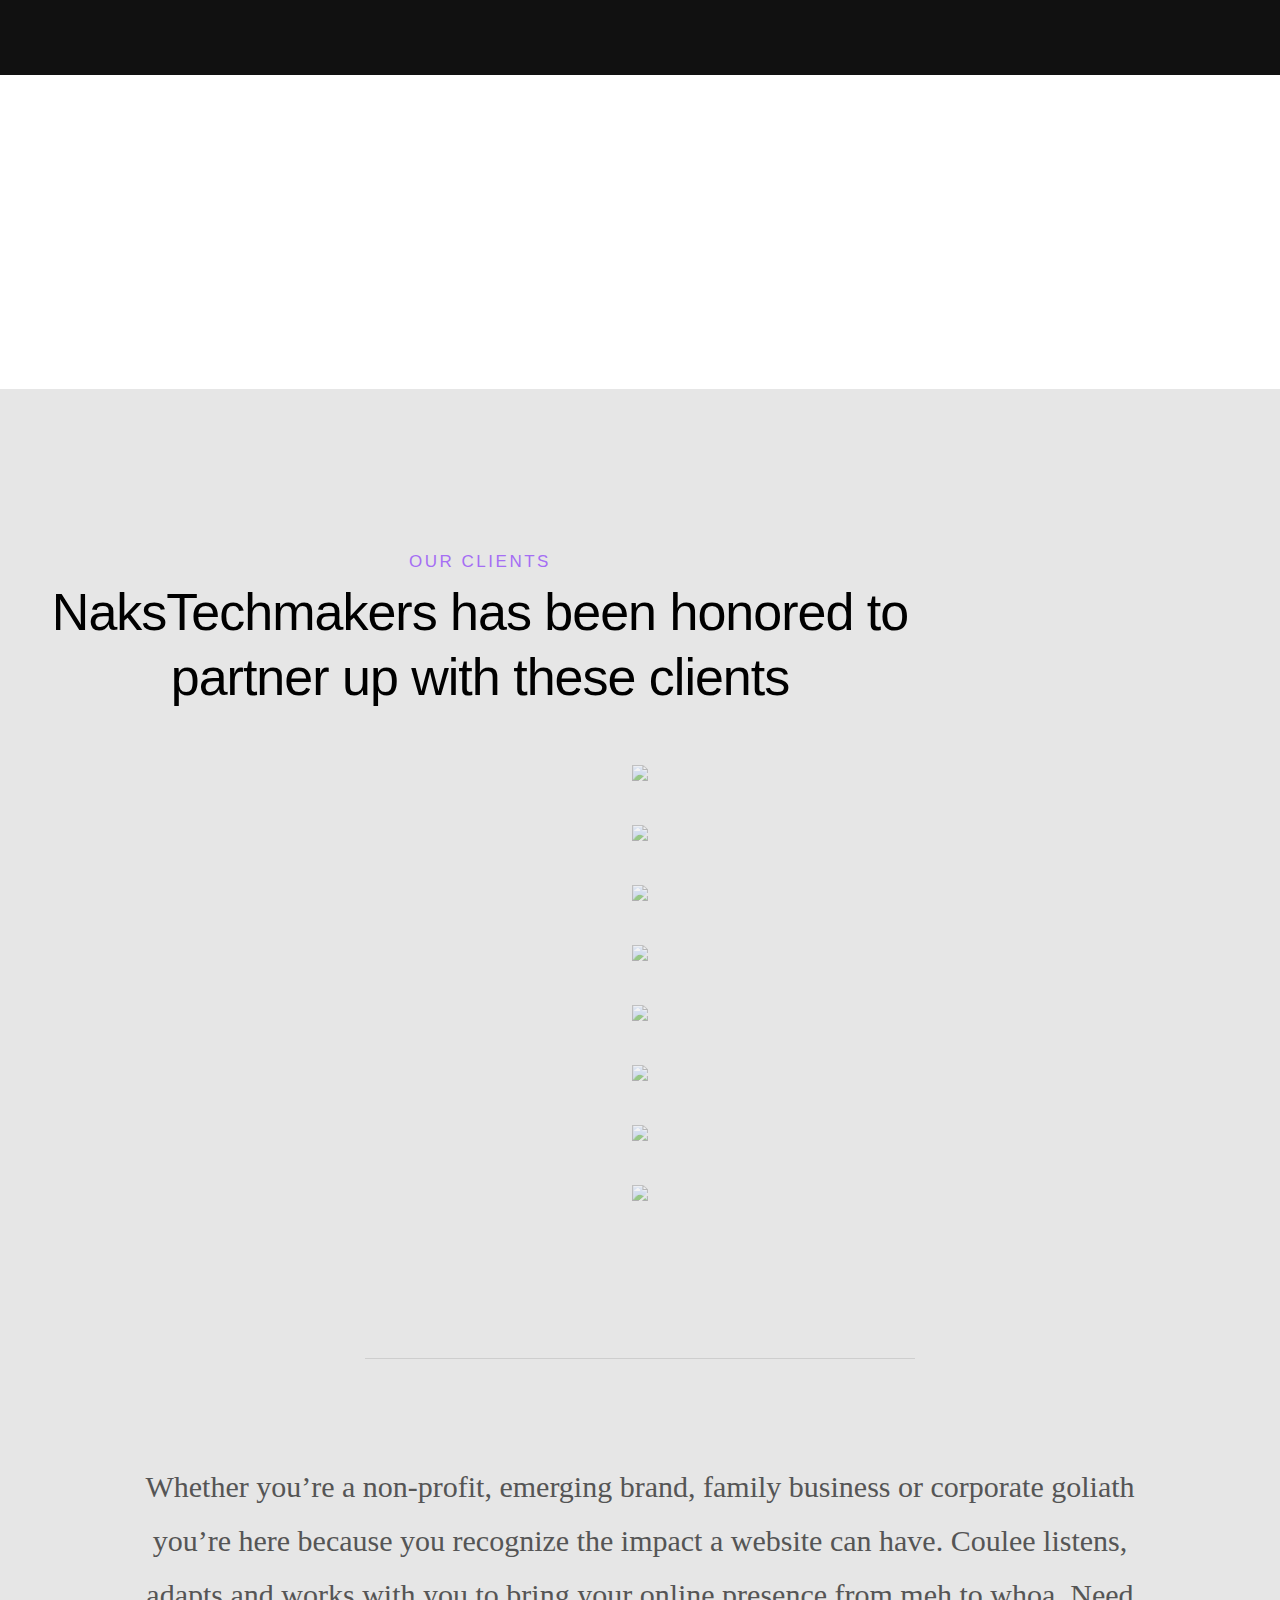
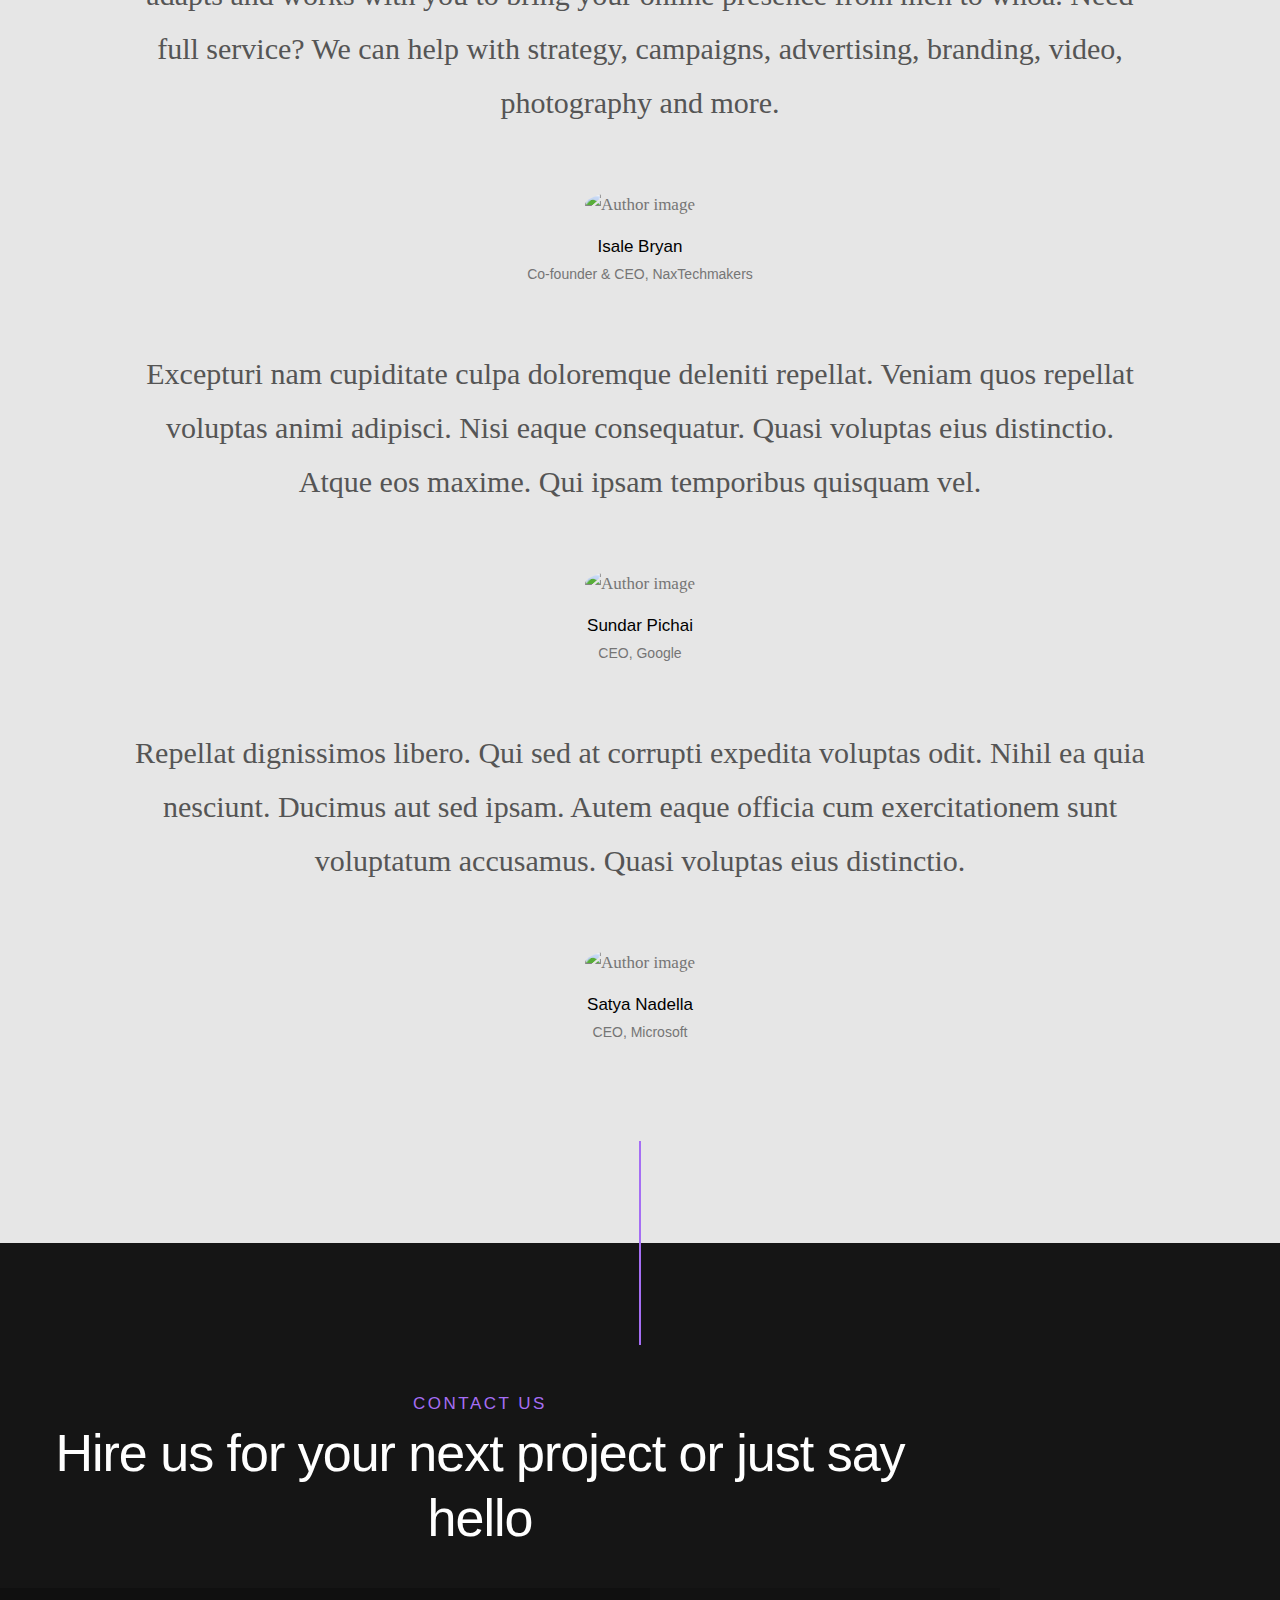
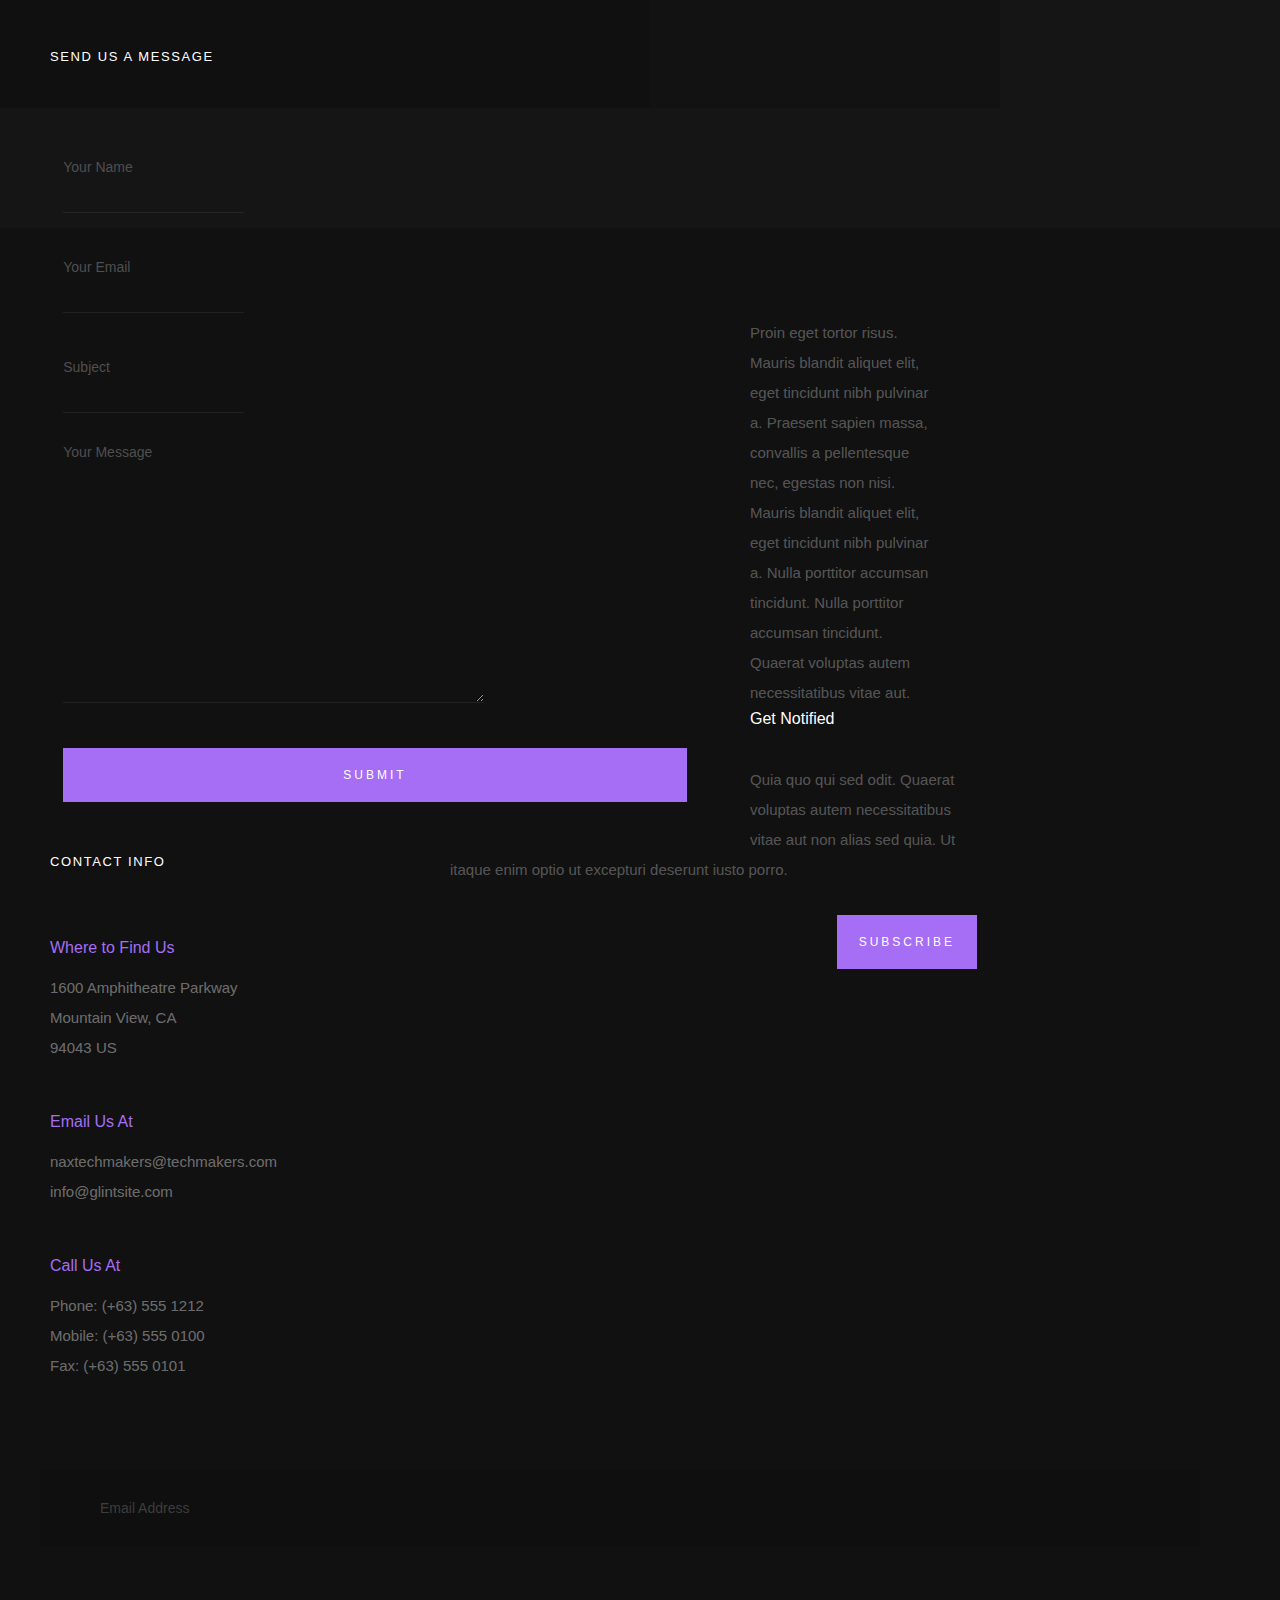
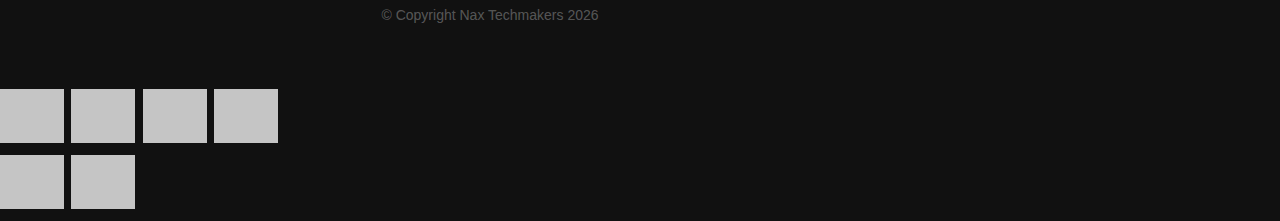
==== commit e74d913a: "Undo flex" ====
--- a/index.html
+++ b/index.html
@@ -176,31 +176,31 @@
                 <p>
                 A young team of Authentic and Adaptive technology lovers who work together to solve the biggest problems in the Tech Industry. Nax Techmakers believe there is a better way to do marketing and business in general. Join us to have a glimpse of influencial brands and digital experiences. 
                 </p>
-                <div class="collapsibles">
-                    <button class="collapsible">Our Vision</button>
-                    <div class="content">
-                        <p>We are committed to being the best and the most trusted and relied upon service provider. Our vision is to help businesses and individuals achieve more greateness through advanced products that offer more transparent, convinient and cheap ways of reaching out to clients and partners.</p>
-                    </div>
-                    <button class="collapsible">Our Mission</button>
-                    <div class="content">
-                        <p>To consistently meet our customers' expectations with provision of quality
-                            services and exeeding expectations while upholding honesty, integrity and
-                            continuously improving our best practices to maximize environmental, social and economic
-                            sustainability.</p>
-                    </div>
-                    <button class="collapsible">Our Vibe</button>
-                    <div class="content">
-                        <p>We listen >> We dream >> We plan >> We communicate >> We develop >> We test >> We implement >> We inspire >> We make the impossible possible.</p>
-                    </div>
-                    <button class="collapsible">Nax Techmakers for You</button>
-                    <div class="content">
-                        <p><strong>Countrywide Services</strong> - Our digital experience enables us to serve you at the comfort of your home anywhere within the country.</p>
-                        <p><strong>Empowered to help</strong> – Our team is trained and empowered to make sound decisions to every of your needs.</p>
-                        <p><strong>Fast replies</strong> – Trying to reach us on our platforms? We typically reply immediately.</p>
-                        <p><strong>Real conversation</strong> – Our customer Service comprises of personal interactions with our personnel ready to address issues specific to your own needs with.</p>
-                        <p><strong>Friendly, Solution Oriented</strong> – Our team is able to offer solutions to your every need with empathy.</p>
-                    </div>
-                </div>
+
+                <button class="collapsible">Our Vision</button>
+                <div class="content">
+                    <p>We are committed to being the best and the most trusted and relied upon service provider. Our vision is to help businesses and individuals achieve more greateness through advanced products that offer more transparent, convinient and cheap ways of reaching out to clients and partners.</p>
+                </div>
+                <button class="collapsible">Our Mission</button>
+                <div class="content">
+                    <p>To consistently meet our customers' expectations with provision of quality
+                        services and exeeding expectations while upholding honesty, integrity and
+                        continuously improving our best practices to maximize environmental, social and economic
+                        sustainability.</p>
+                </div>
+                <button class="collapsible">Our Vibe</button>
+                <div class="content">
+                    <p>We listen >> We dream >> We plan >> We communicate >> We develop >> We test >> We implement >> We inspire >> We make the impossible possible.</p>
+                </div>
+                <button class="collapsible">Nax Techmakers for You</button>
+                <div class="content">
+                    <p><strong>Countrywide Services</strong> - Our digital experience enables us to serve you at the comfort of your home anywhere within the country.</p>
+                    <p><strong>Empowered to help</strong> – Our team is trained and empowered to make sound decisions to every of your needs.</p>
+                    <p><strong>Fast replies</strong> – Trying to reach us on our platforms? We typically reply immediately.</p>
+                    <p><strong>Real conversation</strong> – Our customer Service comprises of personal interactions with our personnel ready to address issues specific to your own needs with.</p>
+                    <p><strong>Friendly, Solution Oriented</strong> – Our team is able to offer solutions to your every need with empathy.</p>
+                </div>
+
 
             </div>
         </div> <!-- end about-desc -->
--- a/css/main.css
+++ b/css/main.css
@@ -3881,10 +3881,6 @@
 
  /* Collapsible Buttons CSS */
 
- .collapsibles {
-     display: flex;
- }
-
  .collapsible {
     background-color: #777;
     color: white;
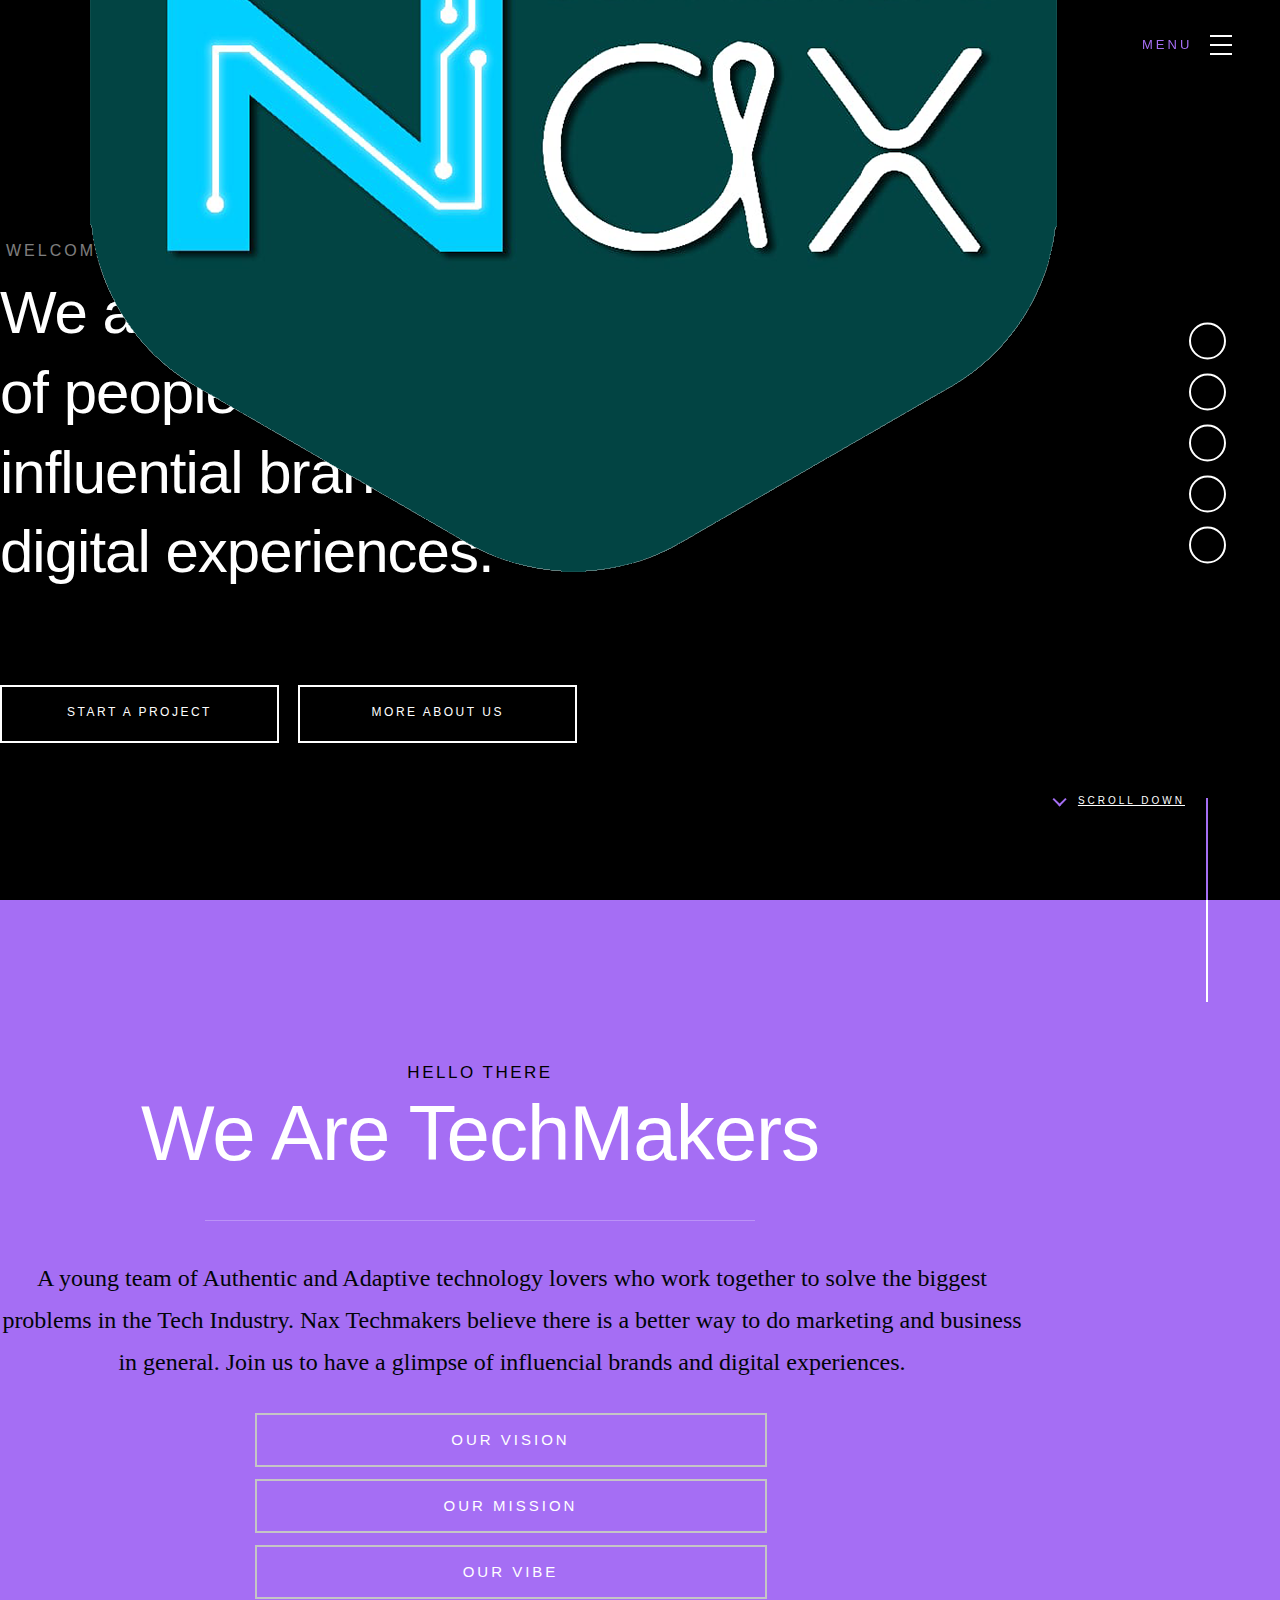
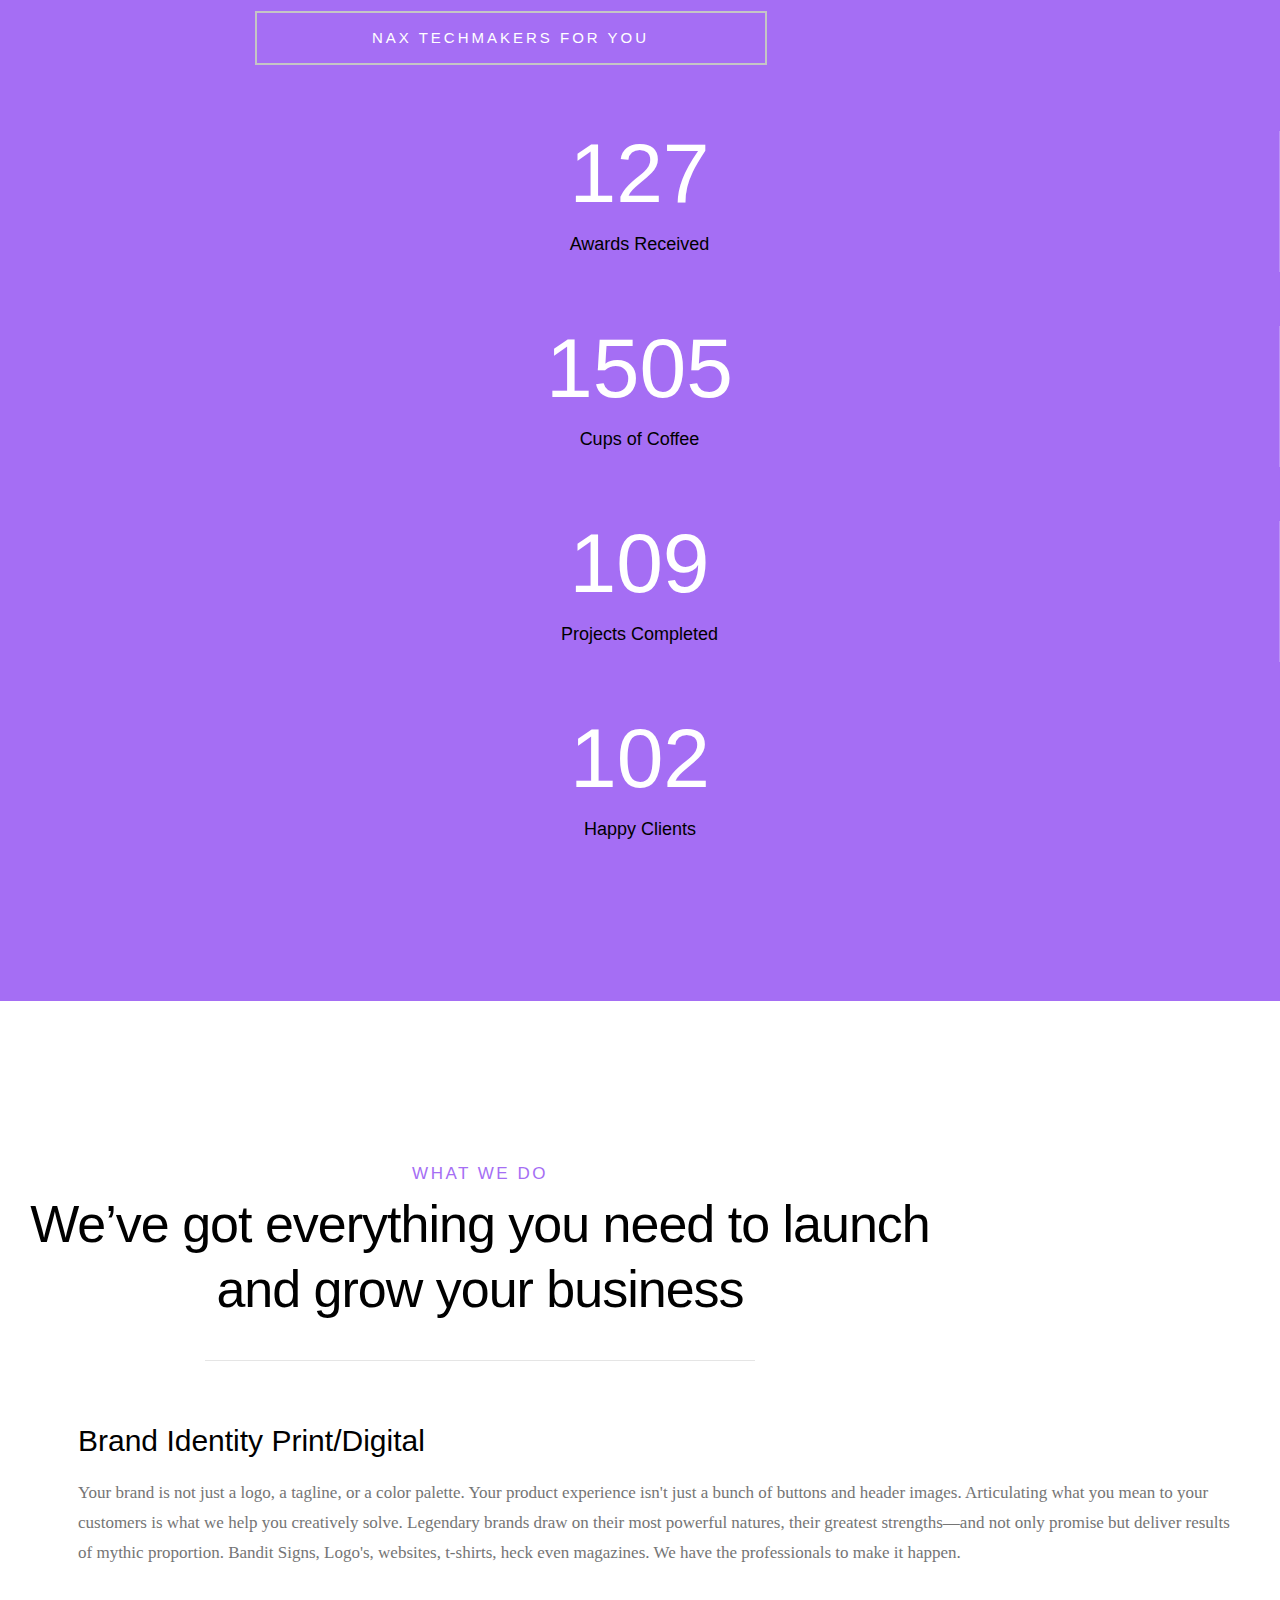
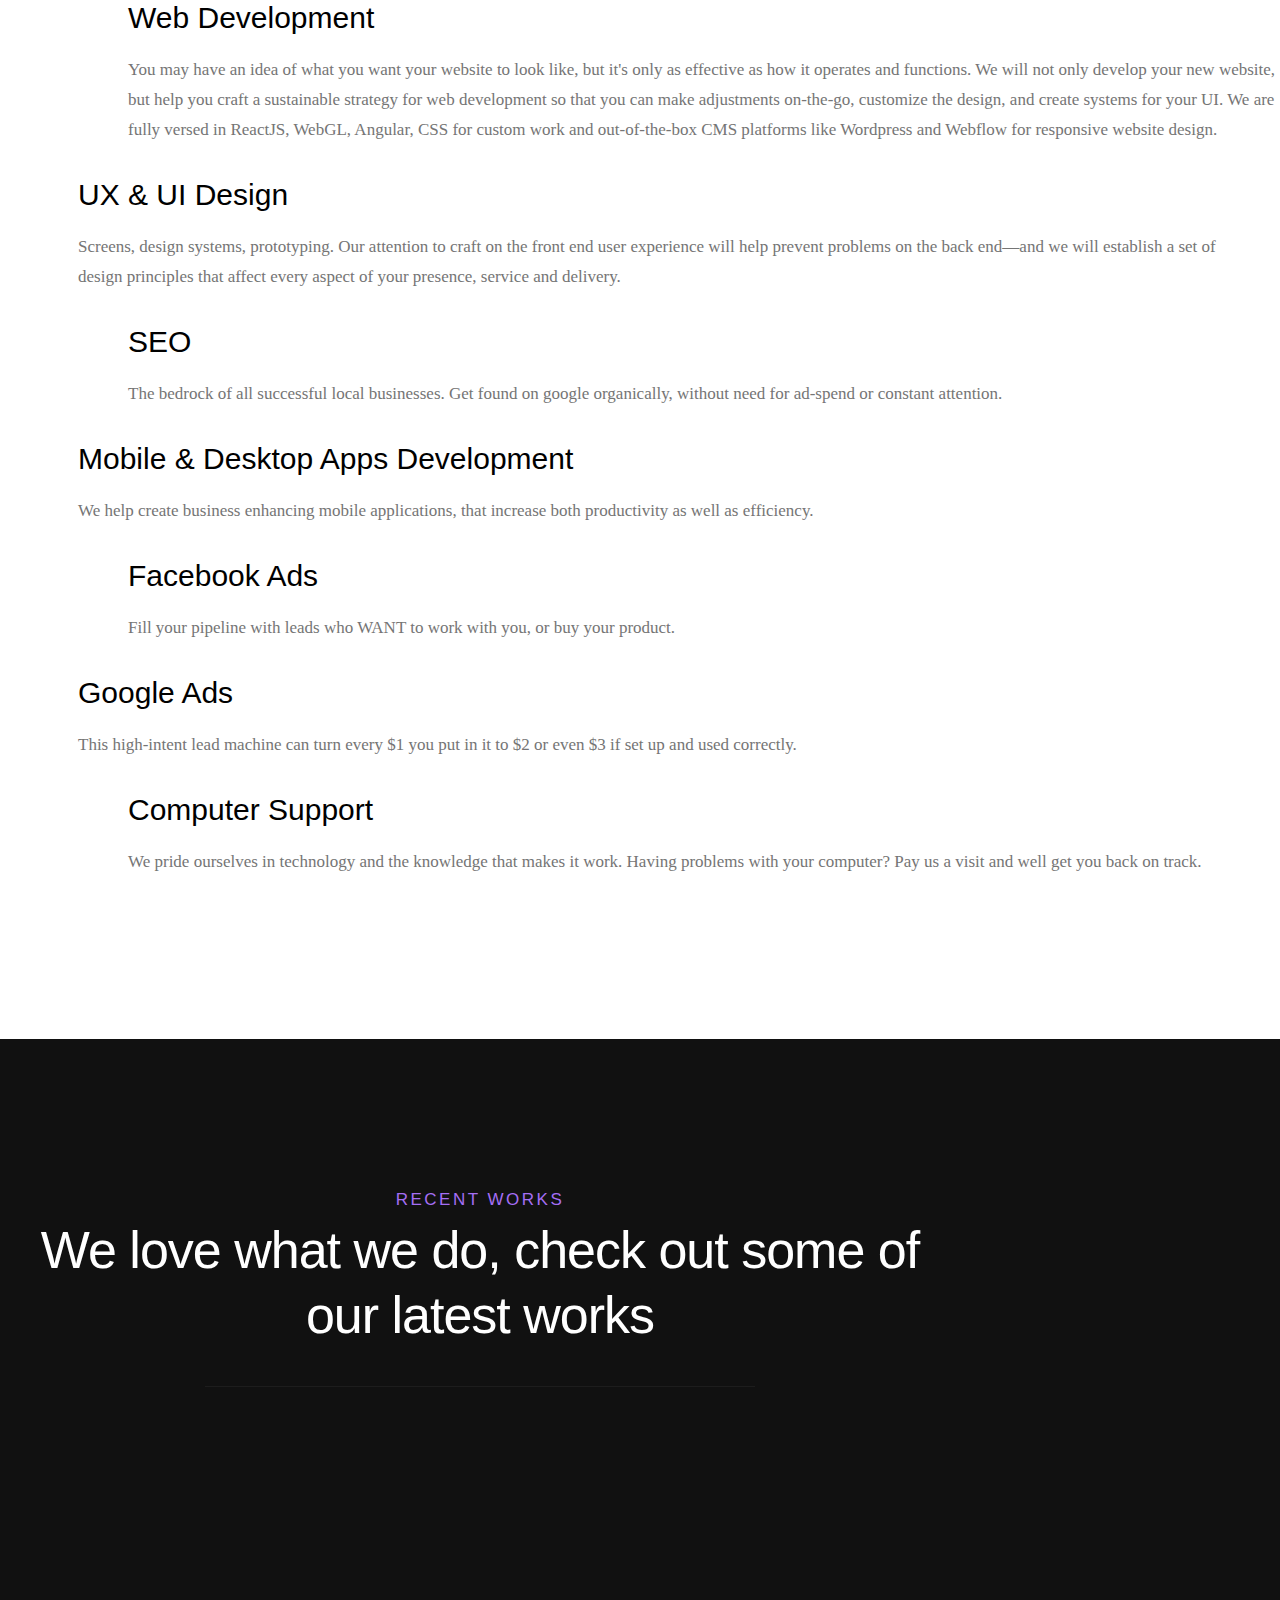
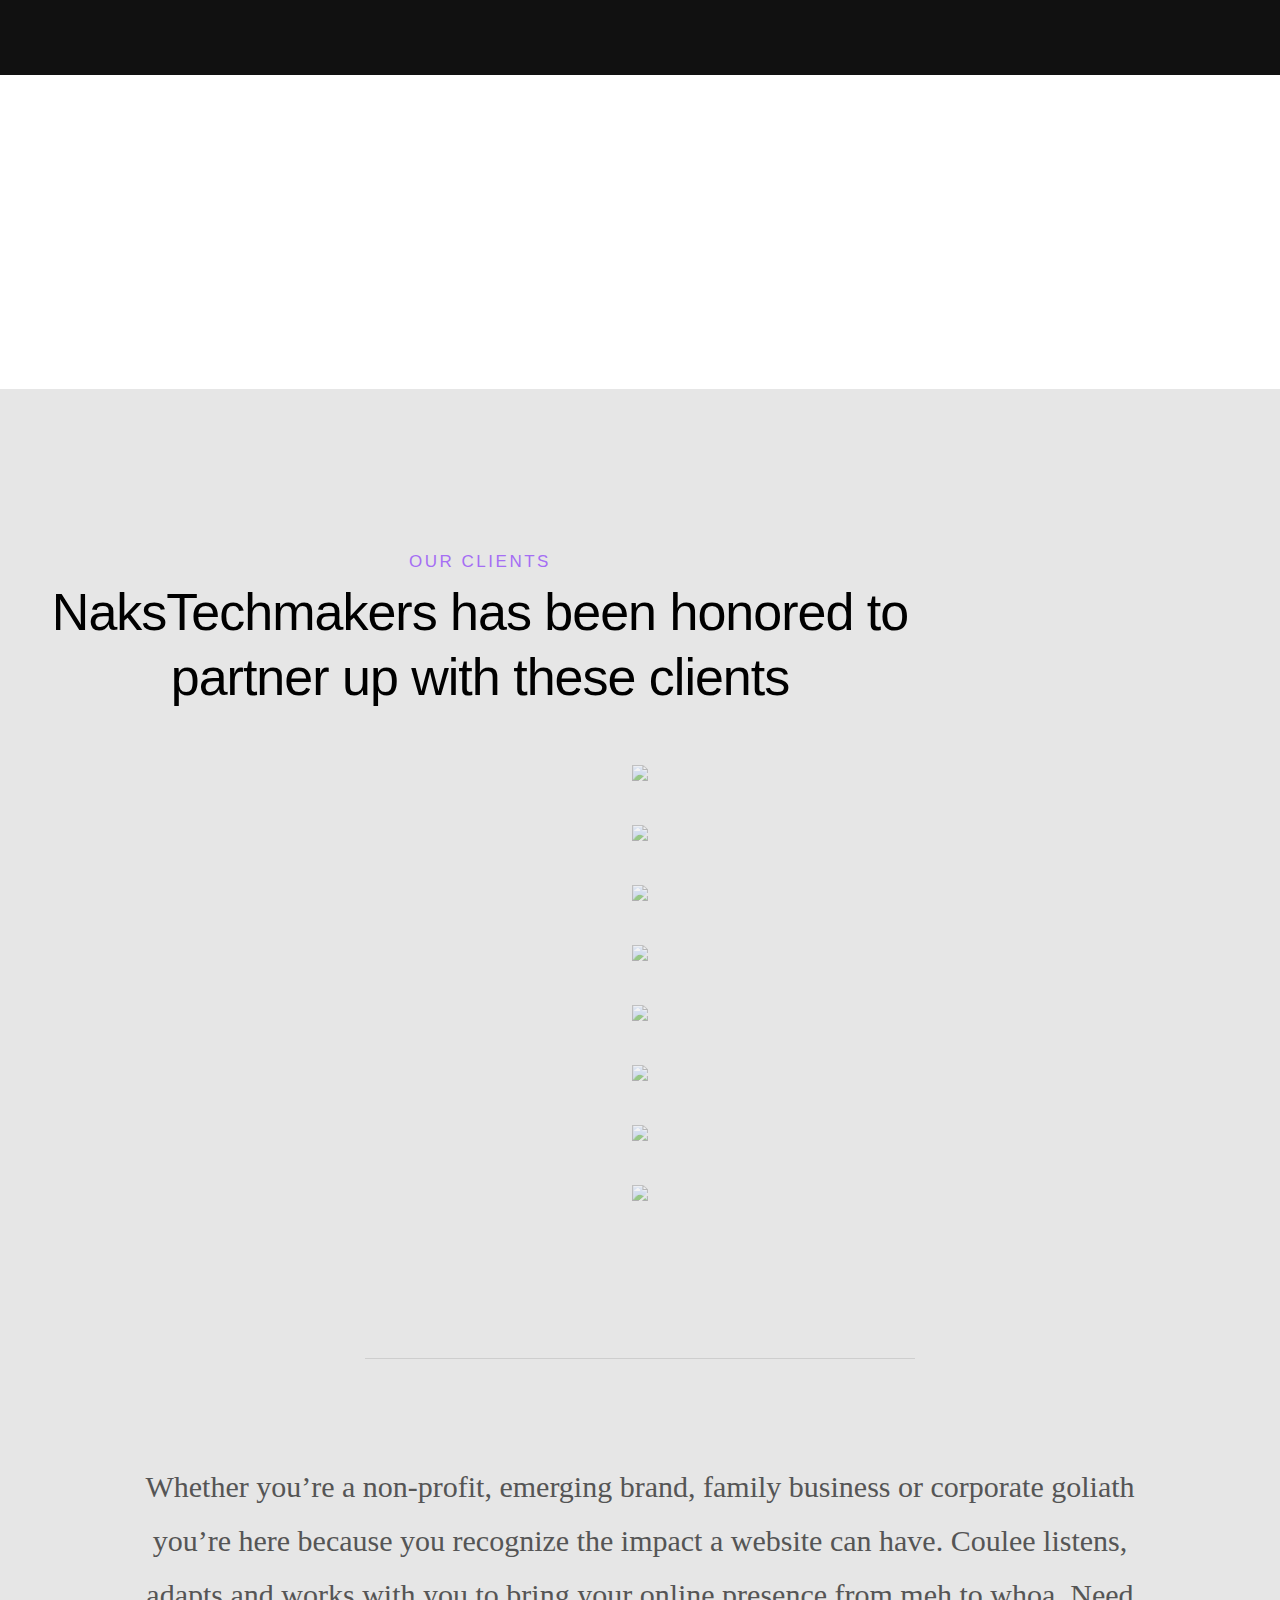
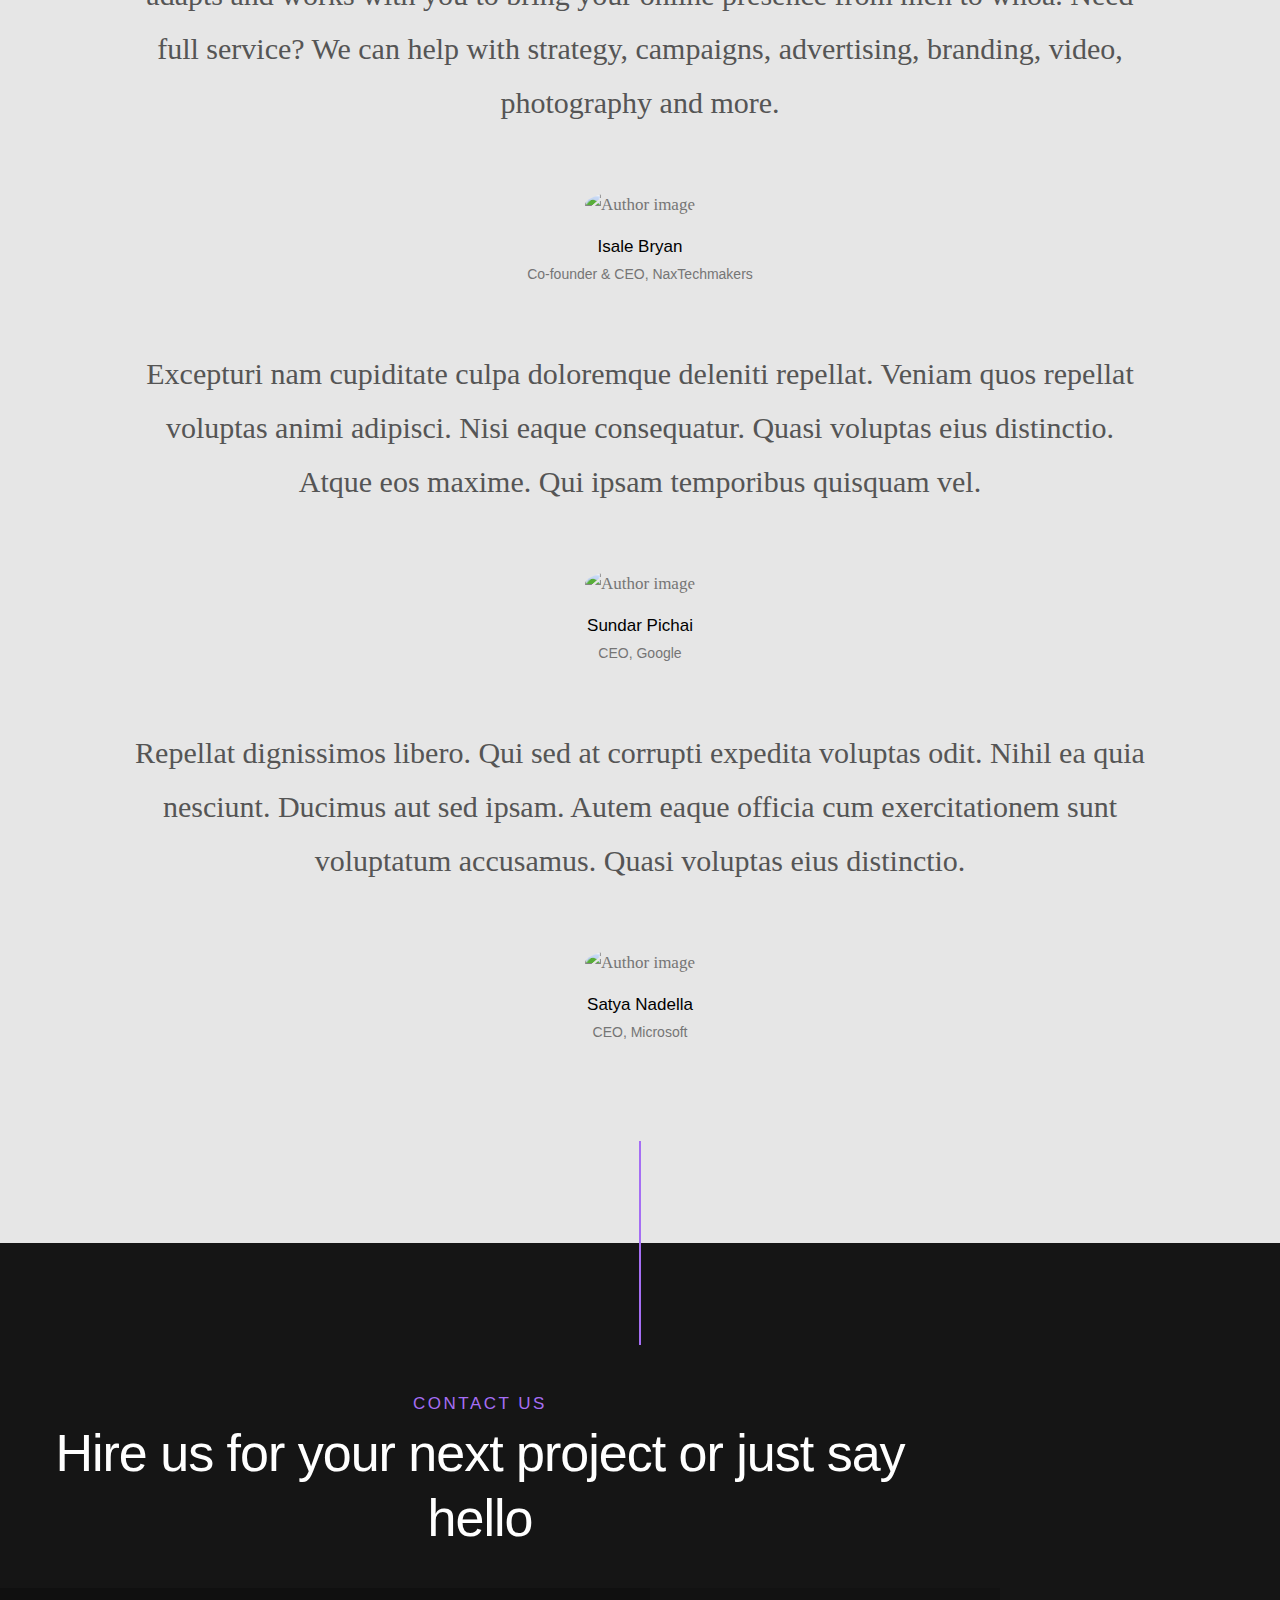
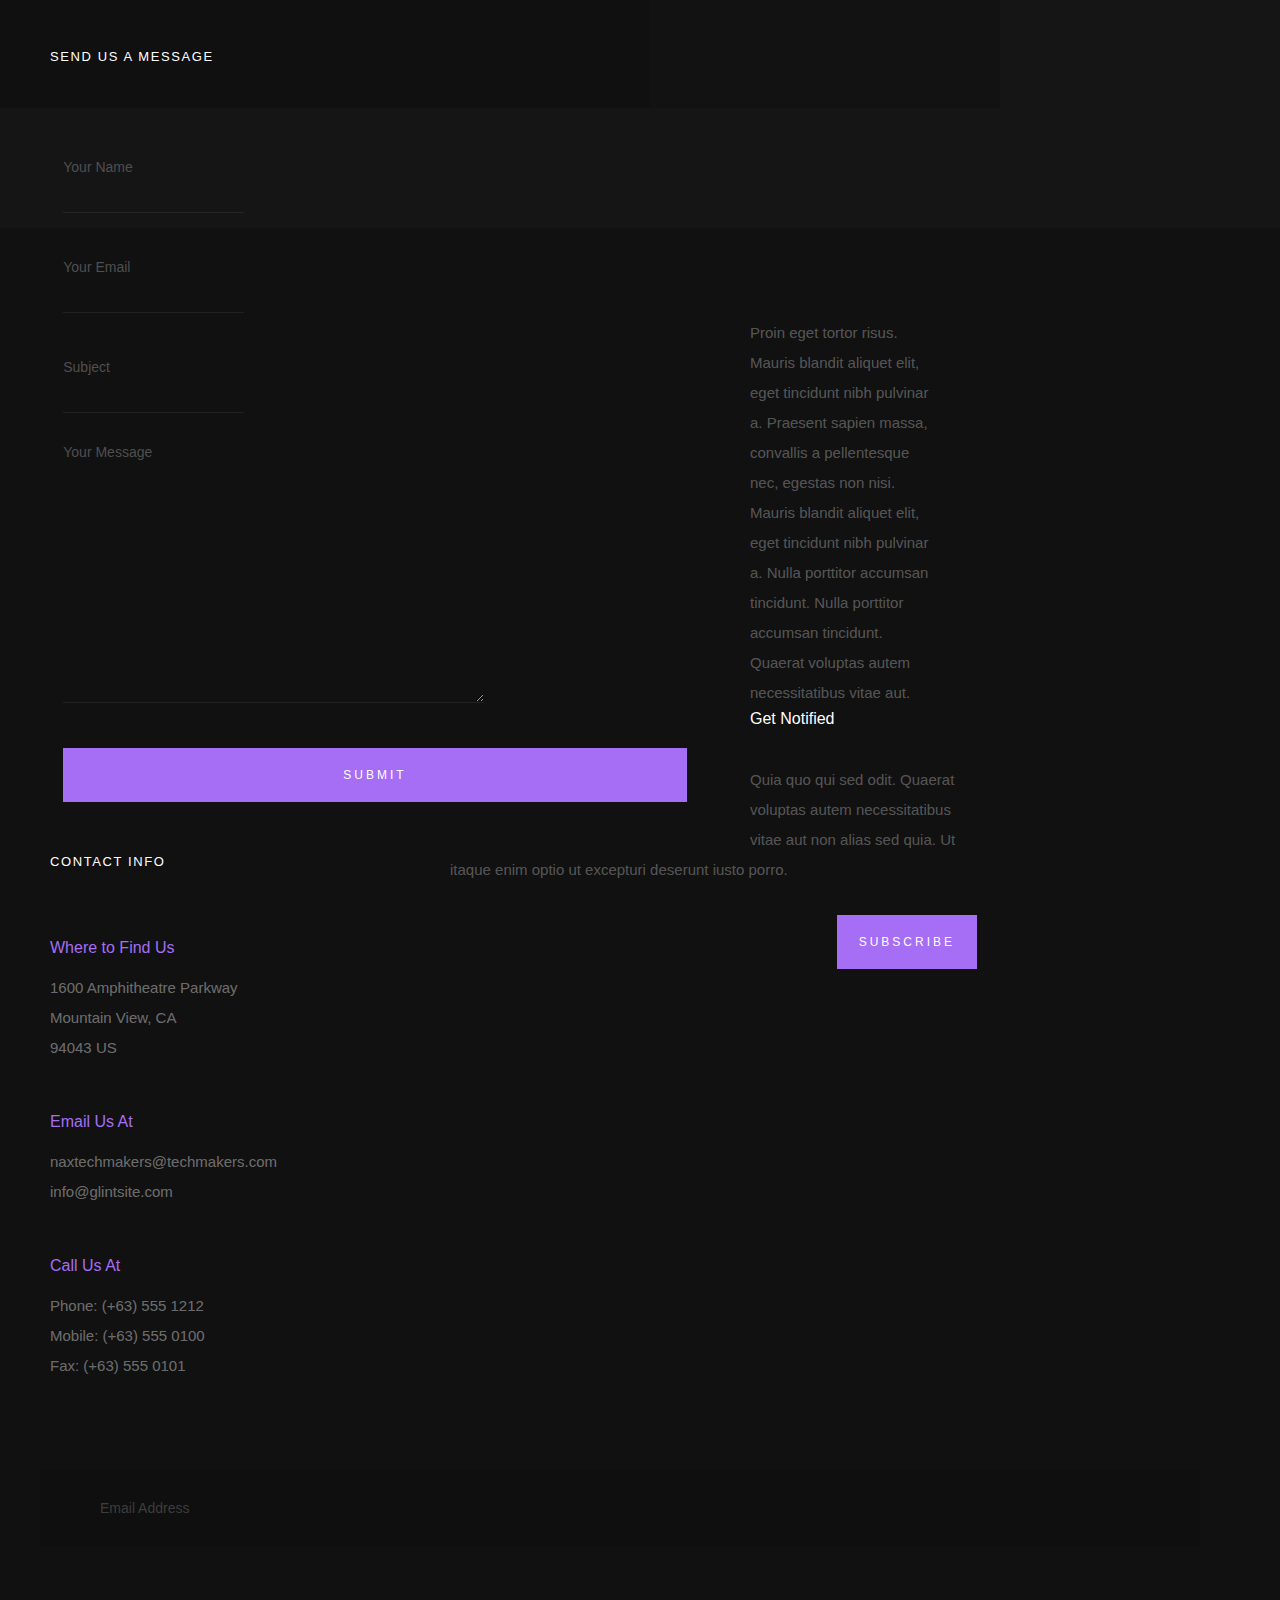
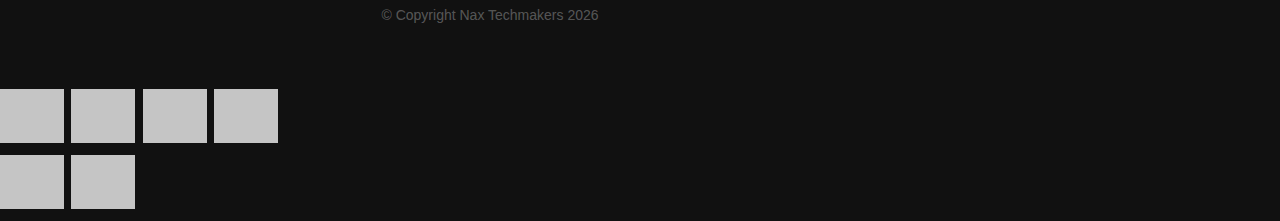
==== commit 002db69a: "modify" ====
--- a/index.html
+++ b/index.html
@@ -64,7 +64,7 @@
                     <li><a class="smoothscroll"  href="#contact" title="contact">Contact</a></li>
                 </ul>
     
-                <p>Perspiciatis hic praesentium nesciunt. Et neque a dolorum <a href='#0'>voluptatem</a> porro iusto sequi veritatis libero enim. Iusto id suscipit veritatis neque reprehenderit.</p>
+                <p>We have a Cost Calculator that you can use to estimate our services cost. <a href='/web-calculator.html'>Web Design Calculator</a> and <a href='/logo-calculator.html'>Logo Design Calculator</a>.</p>
     
                 <ul class="header-nav__social">
                     <li>
--- a/css/main.css
+++ b/css/main.css
@@ -3882,19 +3882,33 @@
  /* Collapsible Buttons CSS */
 
  .collapsible {
-    background-color: #777;
+    background-color: #A56EF4;
+    font-family: "montserrat-medium", sans-serif;
+    font-size: 1.2rem;
+    text-transform: uppercase;
+    letter-spacing: .3rem;
+    height: 5.4rem;
+    line-height: calc(5.4rem - .4rem);
+    padding: 0 3rem;
+    margin: 0 .3rem 1.2rem 0;
     color: white;
-    cursor: pointer;
-    padding: 18px;
     width: 50%;
-    border: none;
-    text-align: left;
     outline: none;
     font-size: 15px;
+    border: .2rem solid #c5c5c5;
+    text-decoration: none;
+    text-align: center;
+    white-space: nowrap;
+    cursor: pointer;
+    -webkit-transition: all 0.3s ease-in-out;
+    transition: all 0.3s ease-in-out;
   }
   
   .active, .collapsible:hover {
-    background-color: #555;
+    background-color: #b8b8b8;
+    border-color: #b8b8b8;
+    color: #000000;
+    outline: 0;
   }
   
   .content {
@@ -3902,5 +3916,6 @@
     max-height: 0;
     overflow: hidden;
     transition: max-height 0.2s ease-out;
-    background-color: #f1f1f1;
+    background-color: #45108A;
+    color: white;
   }
